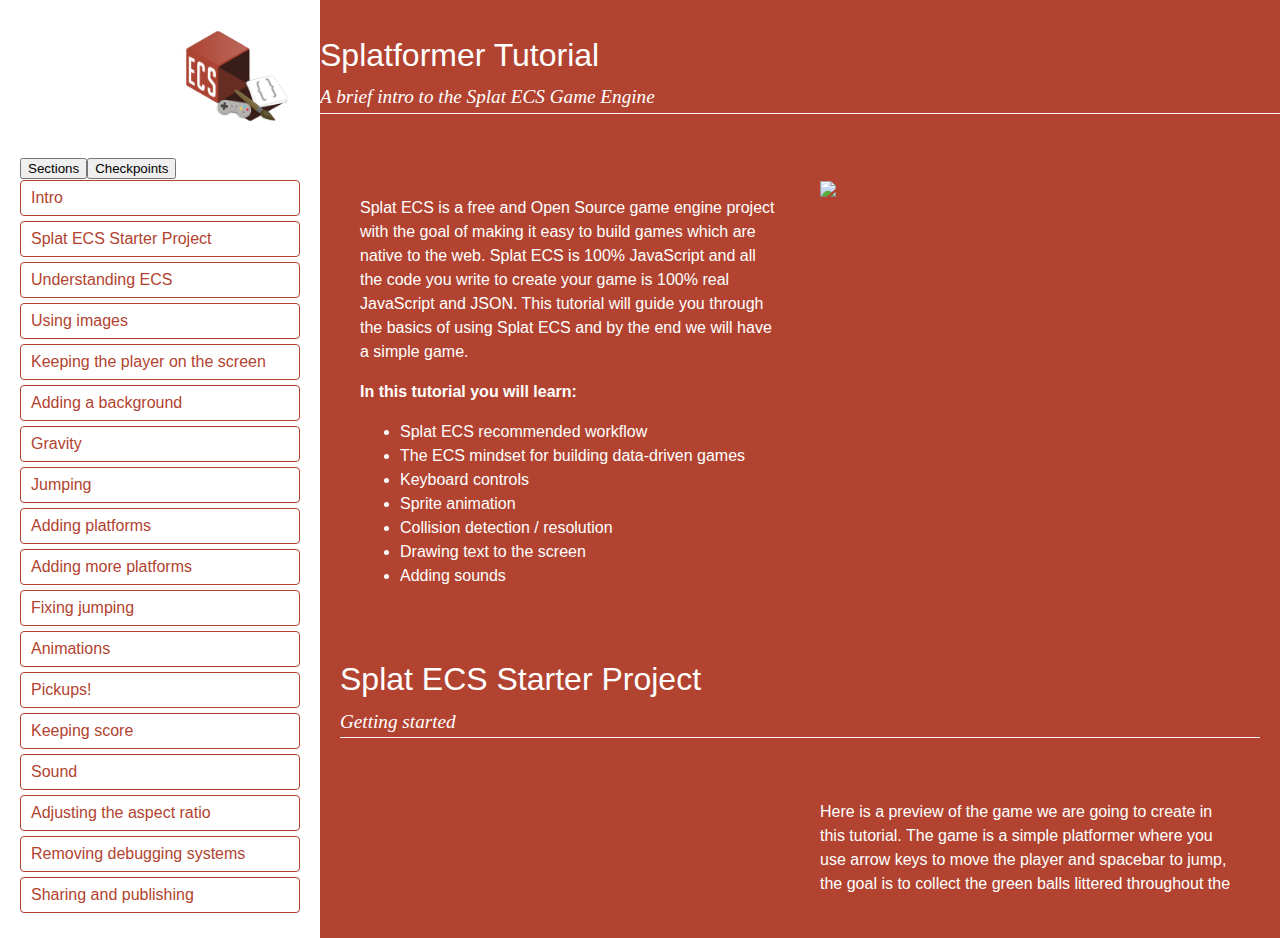
==== tutorial/index.html @ ec95e7bf "update tutorial" ====
<!DOCTYPE html>
 <html>
    <head>
        <meta charset="utf-8">
        <meta http-equiv="X-UA-Compatible" content="IE=edge,chrome=1">
        <title></title>

        <link rel="stylesheet" href="css/main.css">
		<link rel="stylesheet" title="Tomorrow Night Eighties" href="js/highlight/styles/tomorrow-night-eighties.css">

    </head>
    <body>


<div class="flexrow">
	<div class="col1-4">
		<div class="navigation module">
			<img class="expand" src="img/logo.png"/>
			<button class="sectionsBtn tab selected">Sections</button><button class="checkpointsBtn tab">Checkpoints</button>

			<ul class="sections">
				<a href="#intro"><li>Intro</li></a>
				<a href="#gettingStarted"><li>Splat ECS Starter Project</li></a>
				<a href="#understandingECS"><li>Understanding ECS</li></a>
				<a href="#images"><li>Using images</li></a>
				<a href="#keepingOnScreen"><li>Keeping the player on the screen</li></a>
				<a href="#addingBackground"><li>Adding a background</li></a>
				<a href="#gravity"><li>Gravity</li></a>
				<a href="#jumping"><li>Jumping</li></a>
				<a href="#platforms"><li>Adding platforms</li></a>
				<a href="#morePlatforms"><li>Adding more platforms</li></a>
				<a href="#fixJumping"><li>Fixing jumping</li></a>
				<a href="#animations"><li>Animations</li></a>
				<a href="#pickups"><li>Pickups!</li></a>
				<a href="#score"><li>Keeping score</li></a>
				<a href="#sound"><li>Sound</li></a>
				<a href="#aspect"><li>Adjusting the aspect ratio</li></a>
				<a href="#debug"><li>Removing debugging systems</li></a>
				<a href="#publishing"><li>Sharing and publishing</li></a>
			</ul>
			<ul class="checkpoints" style="display:none;">
				<a href="https://github.com/SplatJS/Splatformer-Tutorial/tree/master/step_001/src"><li><i class="fa fa-code"></i> 1. Sticky baby lives!</li></a>
				<a href="https://github.com/SplatJS/Splatformer-Tutorial/tree/master/step_002/src"><li><i class="fa fa-code"></i> 2. Sizing things up
</li></a>
				<a href="https://github.com/SplatJS/Splatformer-Tutorial/tree/master/step_003/src"><li><i class="fa fa-code"></i> 3. Knowing your boundaries</li></a>
				<a href="https://github.com/SplatJS/Splatformer-Tutorial/tree/master/step_004/src"><li><i class="fa fa-code"></i> 4. A change of scenery</li></a>
				<a href="https://github.com/SplatJS/Splatformer-Tutorial/tree/master/step_005/src"><li><i class="fa fa-code"></i> 5. Weighing you down</li></a>
				<a href="https://github.com/SplatJS/Splatformer-Tutorial/tree/master/step_006/src"><li><i class="fa fa-code"></i> 6. A leap of faith</li></a>
				<a href="https://github.com/SplatJS/Splatformer-Tutorial/tree/master/step_007/src"><li><i class="fa fa-code"></i> 7. A firm foundation</li></a>
				<a href="https://github.com/SplatJS/Splatformer-Tutorial/tree/master/step_008/src"><li><i class="fa fa-code"></i> 8. Following the rules</li></a>
				<a href="https://github.com/SplatJS/Splatformer-Tutorial/tree/master/step_009/src"><li><i class="fa fa-code"></i> 9. Feeling jumpy</li></a>
				<a href="https://github.com/SplatJS/Splatformer-Tutorial/tree/master/step_010/src"><li><i class="fa fa-code"></i> 10. Motion to add emotion</li></a>
				<a href="https://github.com/SplatJS/Splatformer-Tutorial/tree/master/step_011/src"><li><i class="fa fa-code"></i> 11. Feeling prefabulous</li></a>
				<a href="https://github.com/SplatJS/Splatformer-Tutorial/tree/master/step_012/src"><li><i class="fa fa-code"></i> 12. Competitive gaming
</li></a>
				<a href="https://github.com/SplatJS/Splatformer-Tutorial/tree/master/step_013/src"><li><i class="fa fa-code"></i> 13. Hearing is believing</li></a>
				<a href="https://github.com/SplatJS/Splatformer-Tutorial/tree/master/step_014/src"><li><i class="fa fa-code"></i> 14. Making things presentable</li></a>
				<a href="https://github.com/SplatJS/Splatformer-Tutorial/tree/master/step_015/src"><li><i class="fa fa-code"></i> 15. The finished product</li></a>
			</ul>
		</div> <!-- module -->
	</div> <!-- end col1-4 -->
<div class="col3-4" style="height: 100vh; overflow-x: scroll; position: relative;">
<header>
		<h2 >Splatformer Tutorial</h2>
	<em class="sub whiteText">A brief intro to the Splat ECS Game Engine</em>

</header>
<div class="content module">

<a name="intro"></a>

<div class="flexrow">
	<div class="col1-2">
		<div class="module">
			<p>Splat ECS is a free and Open Source game engine project with the goal of making it easy to build games which are native to the web. Splat ECS is 100% JavaScript and all the code you write to create your game is 100% real JavaScript and JSON.
			This tutorial will guide you through the basics of using Splat ECS and by the end we will have a simple game.</p>

			<strong>In this tutorial you will learn:</strong>
			<ul>
				<li>Splat ECS recommended workflow</li>
				<li>The ECS mindset for building data-driven games</li>
				<li>Keyboard controls</li>
				<li>Sprite animation</li>
				<li>Collision detection / resolution</li>
				<li>Drawing text to the screen</li>
				<li>Adding sounds</li>
			</ul>

		</div>
	</div>
	<div class="col1-2">
		<div class="module">
			<img src="img/js-html5.png" class="expand"/>
		</div>
	</div>
</div>





<a name="gettingStarted"></a>
<h2>Splat ECS Starter Project</h2>
<em class="sub"> Getting started</em>


<div class="flexrow">
	<div class="col1-2">
		<div class="module">
			<video src="mov/finished-game.mp4" autoplay="true" loop="true" style="max-width: 100%;"></video>
		</div>
	</div>
	<div class="col1-2">
		<div class="module">
		<p>Here is a preview of the game we are going to create in this tutorial. The game is a simple platformer where you use arrow keys to move the player and spacebar to jump, the goal is to collect  the green balls littered  throughout the level to increase your score.</p>
		</div>
	</div>
</div>
<p>To get started on building our game there is a little bit of setup we need to do first, let's begin.
Here is what we need for the setup phase, I will show you how to get each item if you don't already have it.</p>

<ul>
	<li> Browser</li>
	<li> Text editor</li>
	<li> Terminal</li>
	<li> Node.js</li>
	<li> Splat ECS Engine</li>
</ul>

<h4> Browser</h4>

<p> Since Splat ECS is for making games that run in primarily in the browser, you will need  to have a browser open to preview your game while you are working on it. We recomend <a href="http://google.com/chrome" target="_blank"> Google Chrome</a> or <a href="http://firefox.com" target="_blank">Mozilla Firefox</a>.

<h4> Text editor</h4>

<p> To write the JavaScript code and JSON data that makes up your game you will need a text editor, if you don't already have a preference here are some open source recomendations:
	<ul>
		<li><a href="https://atom.io/" target="_blank"> Atom</a></li>
		<li><a href="http://brackets.io/" target="_blank">Brackets</a></li>
	</ul>
</p>

<h4> Terminal (Command Line)</h4>

<p>Splat ECS uses the Node Package Manager or NPM to handle all of it's internal modules and webpack to build and test the game, to use NPM and also the build tool you will need to use the terminal, sometimes referred to as the Command Line Interface or CLI. If you are unfammiliar with the terminal in your operating system please check out these handy resources:
	<ul>
		<li><a href="http://lifehacker.com/5633909/who-needs-a-mouse-learn-to-use-the-command-line-for-almost-anything" target="_blank"> LifeHacker's - A Command Line Primer for Beginners</a></li>
		<li>For Windows users you will need to install <a href="http://www.cygwin.com/" target="_blank">Cygwin</a>, which is a free terminal emulator.</li>
	</ul>
</p>

<h4> Node.js</h4>
<p>It is also required to have Node installed. To check if you have Node installed you can type this command in your terminal <code>node -v</code> and hit enter, this should return a version number such as <strong>v5.3.0</strong> or let you know that you don't have Node installed.
	<br/>
	To install node please refer to the instructions for your Operating system here: <a href="https://nodejs.org" target="_blank">nodejs.org</a>.</p>
<h4> Splat ECS Engine</h4>
<p> The engine itself will come with the starter project in the next step below</p>

<div class="flexrow">
<div class="col1-2">
<div class="module">

<h3>Download the Splat ECS starter project</h3>


<a class="btn" href="https://github.com/SplatJS/splat-ecs-starter-project/archive/master.zip"><i class="fa fa-file-archive-o"></i>Splat ECS Starter Project</a>

<p> The zip file should be called <strong>splat-ecs-starter-project-master.zip</strong>. Unzip this file and you will be left with a folder named <strong>splat-ecs-starter-project-master</strong>, this is where we will start the tutorial project.</p>

<p>In your terminal navigate into the <strong>splat-ecs-starter-project-master</strong> folder.
<pre><code class="bash">
cd /Path/To/splat-ecs-starter-project-master
</code></pre>
Next we will run npm install to install Splat ECS and all of it's modules:
<pre><code class="bash">
npm install
</code></pre>
</p>

<p>This will install all of the game and engine dependencies from NPM - it can take a couple minutes.</p>

</div>
</div>
<div class="col1-2">
<div class="module">
<img src="img/install.jpg" class="expand"/>
</div>
</div>
</div>


<h3>The development process</h3>

<h4>Trying out the test project</h4>

<p>To run a Splat ECS game all you need to do is type the command:</p>

 <pre><code>npm start</code></pre>

<p>while in the root of the project folder.
This will run webpack, which builds your game and also runs eslint which checks your JavaScript code for errors.</p>

<div class="alert alert-info">
<i class="fa fa-file-code-o"></i>
<strong>A note on code formatting and error checking</strong>

<p>Splat ECS uses <a href="http://eslint.org/" target="_blank">eslint</a> to test your game code before each time you build it, this will prevent errors or straying from the recommended JavaScript formatting rules. When you build your game you may see errors or warnings, errors prevent the game from building and must be addressed before you can continue.</p>
</div>

<p>You should try running your game to make sure it is working before you continue.
Open a browser and go to http://127.0.0.1:4000 or localhost:4000.</p>

<img src="img/npmstart.jpg" class="expand"/>

<p>The Splat ECS sample game is just a red-outlined square you can control with WASD, or arrow keys.
Test that this is working and note that if the keys are not working you may need to click inside the browser window to give the game your 'focus'.</p>

<p>Now that we have a sample game running we can get started.</p>



<a name="understandingECS"></a>
<h2>Understanding ECS</h2>
<em class="sub">The foundational concepts behind Splat ECS</em>

<p>Splat ECS uses an Entity Component system or ECS for short, as the name implies this is a very important part of Splat ECS. ECS is at the core and you will need to understand the ECS mindset while working on your game, but don't worry you will ease into it and it will begin to become clear to you why ECS was chosen, as it is a very powerful and organized design pattern.</p>

<p>Learn more about Entity Component systems on <a href="https://en.wikipedia.org/wiki/Entity_component_system" target="_blank"> Wikipedia</a>.<p>

<div class="alert alert-success">
<i class="fa fa-child"></i>
<strong>Entities</strong>

<p>Represent objects in your game and serve as containers for components.</p>
</div>

<div class="alert alert-warning">
<i class="fa fa-list"></i>
<strong>Components</strong>

<p>Hold related properties of an entity such as position, speed, animation, etc.</p>
</div>

<div class="alert alert-danger">
<i class="fa fa-cogs"></i>
<strong>Systems</strong>

<p>Code that processes entities which have specific components in order to enact the behaviours those components represent.</p>
</div>


<h5>Splat ECS basics</h5>

<ul>
	<li>All objects in the game that you can interact with should be entities</li>
	<li>The only way to modify an entity is to edit or delete it's components or add new components</li>
	<li>Systems run in the game loop (once per frame)</li>
	<li>Systems are where your JavaScript code will live, and there are two types Renderer and Simulation</li>
</ul>

<h4>Working on your game</h4>

<p>Let's get into some code.</p>

<p>Everything you will ever edit in your game is inside the <strong>src/</strong> folder.</p>

<p>Let's examine the existing game code for the sample project.</p>

<p>If you remember there was a red outlined square and keyboard controls, how does that work?</p>

<h4>Entities and their Components</h4>

<p>Open <strong>src/data</strong> and you will notice several .json files, these are the core of your game because this is where we will store all of the game's data.</p>


<div class="alert alert-info">
<i class="fa fa-th"></i>
<strong>Data-driven game development</strong>

<p>Much of how the game is set up (Players, enemies, items, backgrounds, animations) is stored as data in JSON format.</p>
</div>


<p>If you open up <strong>src/data/entities.json</strong> you will see an array of entities inside the '[ ]'</p>

<pre><code class="json">
{
 "main": [
  {
   "id": 0,
   "name": "camera",
   "camera": true,
   "position": {
    "x": 0,
    "y": 0
   },
   "matchCanvasSize": true
  },
  {
   "id": 1,
   "name": "player",
   "strokeStyle": "red",
   "position": {
    "x": 100,
    "y": 100
   },
   "size": {
    "width": 100,
    "height": 100
   },
   "velocity": {
    "x": 0,
    "y": 0
   },
   "playerController2d": {
    "up": "up",
    "down": "down",
    "left": "left",
    "right": "right"
   },
   "movement2d": {
    "upMax": -0.5,
    "downMax": 0.5,
    "leftMax": -0.5,
    "rightMax": 0.5,
    "upAccel": -0.02,
    "downAccel": 0.02,
    "leftAccel": -0.02,
    "rightAccel": 0.02
   },
   "friction": {
    "x": 0.97,
    "y": 0.97
   }
  }
 ]
}
</code></pre>

<p>Notice the <code>id</code> of 1, <code>name</code>, <code>strokeStyle</code>, <code>position</code>, <code>size</code>, <code>velocity</code>, <code>playerController2d</code>, <code>movement2d</code>, and <code>friction</code>. This is the player entity, it is just a bucket that holds components and has an id.</p>

<p>This is our red-outlined box from before, it is a rectangle that is 100x100 and it's top left corner is drawn at x 100 and y 100 on the screen.
Everything in our game world is based on coordinates like a graph, the top left point is x:0, y:0 af you move right the x number increases, and as you move down the y number increases.
The position, and size objects are what we call components in the ECS world, they can be added, edited, or deleted to make an entity have different properties and/or behaviours.</p>

<!-- coordinates graph picture -->


<p>The player entity is controllable with WASD or arrow keys, this works using the <code>playerController2d</code> component built into Splat ECS</p>
<!-- elaborate ont he keyboard controls -->


<p>Splat ECS handles rendering of all entities for us, and by default there is a system called <code>draw-rectangles</code> that will outline each entity in red to let us know where they are. While this system is excellent for debugging, we will want to disable it once we get futher along.</p>

<h4>Systems</h4>

<p>So we have seen entities and components so far, what about systems?
Let's open up the <strong>systems</strong> folder and see what is inside.
In the <strong>systems</strong> folder you will see two other folders named <strong>renderer</strong>, and <strong>simulation</strong></p>

<p>These are the only two types of systems you will need in Splat ECS.
<strong>renderer systems</strong> draw to the screen, and <strong>simulation systems</strong> do everything else.</p>

<p>Splat ECS uses the Common JS module format for all system modules you will be creating.
Let's open the file <strong>src/systems/simulation/sample-simulation-system.js</strong>
Inside this system we will see how we format our code in Splat ECS.
Here you will see module.exports on line 3, this is the code to export the module for use by the game project and is vital that you wrap your code in this.</p>

<p>You will notice the arguments ecs and game, every chunk of system code in Splat ECS is run through the ECS so it must be included, <strong>game</strong> is everything in the data folder which becomes a large JavaScript object when the game is built.</p>

<p>This process might seem overwhelming but it will become easier with time.</p>

<p>So to get started let's add a sprite for our player!</p>

<a name="images"></a>
<h2>Using images in Splat ECS</h2>
<em class="sub">Sticky Baby lives!</em>

<p>To start using images in splat it is as easy as adding them to the <strong>/src/images/</strong> folder and then naming them in <strong>/src/data/images.json</strong></p>

<p>First download the assets pack for this game here:</p>

<a class="btn" href="https://github.com/SplatJS/Splatformer-Tutorial/raw/master/splatformer_assets_pack.zip"><i class="fa fa-file-archive-o"></i>Splatformer Assets Pack</a>

<p> When you unzip the file and you will find two folders, images, and sounds.</p>

<p>Copy all of the images into your game <strong>/src/images/</strong> then open up <strong>/src/data/images.json</strong>. Here you will find an empty JSON object <code>{ }</code>, we need to add images so the game can know where they are, and so we can give them names. It might be easiest to add all of the images now, the JSON file should then look like this:</p>

<pre><code class="json">
{
    <em>"player-idle":"images/player-idle.png",
    "player-run-left":"images/player-run-left.png",
    "player-run-right":"images/player-run-right.png",
    "ground":"images/ground.png",
    "platform":"images/platform.png",
    "sky":"images/sky.png",
    "goo":"images/goo.png"</em>
}
</code></pre>

<p>First we should give the player an image, to do this we need to go into <strong>/src/data/entities.json</strong>.
Inside <strong>/src/data/entities.json</strong> you will see an array called <code>"main: []"</code> this refers to the main scene, in this tutorial we will only be working in one scene so all of our entities must be in "main", in future tutorials or in your own projects you can create as many scenes as you want and each can have it's own set of entities.</p>

<p>Let's find player in the list on entities and add an <strong>image</strong> to it!
To add a static image to an entity in Splat ECS you use the <strong>image</strong> component like this:</p>

<pre><code class="json">
{
	...
	"id": 1,
	"player": true,
	"strokeStyle": "red",
	<em>"image":{
	  "name": "player-idle"
  	},</em>
	...
 }
</code></pre>

<p>Now if you check your browser you should see the red-outlined box now has sticky baby inside it! But something looks wrong... Sticky baby's image is being stretched to the size of the player entity (100x100).</p>

<img src="../step_001/screenshot_001.png" class="expand" alt="Step 1 screenshot" title="" />

<a name="cp1"></a>
<div class="flexrow checkpoint">
	<div class="col1-2">
		<div class="module">
			<h3><i class="fa fa-check-circle-o"></i>Checkpoint 1</h3>
			<em class="sub">Sticky baby lives!</em>
		</div>
	</div>
	<div class="col1-2">
		<div class="module">
			<a href="https://github.com/SplatJS/Splatformer-Tutorial/tree/master/step_001/src" target="_blank" class="btn"><i class="fa fa-code"></i> view code for checkpoint 1</a>
		</div>
	</div>
</div>





<p>By default images added to an entity will take on the position and size of the entity, to fix this we can change the size of the entity to match the image size, or add properties to the image component to make it a specific size. For this case we want to change the size of the player entity anyway so let's go ahead and do that like this:</p>

<pre><code class="json">
{
  "id": 1,
  "player": true,
  ...
  <em>"size": {
      "width": 32,
      "height": 48
  },</em>
  ...
 }
</code></pre>

<p>Now the player should be the correct size, and not stretched.</p>

<p><img src="../step_002/screenshot_002.png" class="expand" alt="Step 2 screenshot" title="" /></p>

<a name="cp2"></a>
<div class="flexrow checkpoint">
	<div class="col1-2">
		<div class="module">
			<h3><i class="fa fa-check-circle-o"></i>Checkpoint 2</h3>
			<em class="sub">Sizing things up</em>
		</div>
	</div>
	<div class="col1-2">
		<div class="module">
			<a href="https://github.com/SplatJS/Splatformer-Tutorial/tree/master/step_002/src" target="_blank" class="btn"><i class="fa fa-code"></i> view code for checkpoint 2</a>
		</div>
	</div>
</div>







<a name="keepingOnScreen"></a>
<h2>Keeping the player on the screen</h2>
<em class="sub">Knowing your boundaries</em>

<p>The next thing we will work on is keeping the player within the bounds of the screen. For our simple game we will always want the player to stay inside of a playable area of 800x600. To do this we need to make use of our first additional system. The system we need to add is called <code>constrain-to-playable-area</code> and it is part of Splat ECS engine so you can use it in any project.</p>

<h3>Adding a new system</h3>

<p>To add a new system we have to edit <strong>/src/data/systems.json</strong>, the trickiest thing about systems is ordering them, but we will get into that more later.</p>

<p>Systems come in two types: <strong>Renderer</strong> and <strong>Simulation</strong>.
Since <code>constrain-to-playable-area</code>has to do with keeping an entity inside a rectangular area (using it's position and size) it is a <strong>Simulation</strong> system. Inside <strong>/src/data/systems.json</strong> you will see a JSON object with two named arrays inside:</p>

<pre><code class="json">
{
    "simulation": [...],
    "renderer": [...]
}
</code></pre>

<p>Systems are regular JavaScript files and the references to them in <strong>/src/data/systems.json</strong> are normal file paths. The JSON for adding a system is as follows:</p>

<pre><code class="json">
<em>{
    "name": "splat-ecs/lib/systems/constrain-to-playable-area",
    "scenes": [
        "main"
    ]
}</em>
</code></pre>

<code>"name"</code> is the path to the system JavaScript file, if it is a built in splat system it will begin with <strong>splat-ecs/lib/systems/</strong>, if it your own system it will be either <strong>./systems/simulation/your-system-here</strong> or <strong>./systems/renderer/your-system-here</strong>. <!--To see a list of all available built-in Splat ECS systems and what they do click here: (Splat ECS Default Systems)[]--></p>

<p>So let's add the <code>constrain-to-playable-area</code> system reference after <code>box-collider</code>, here is what that will look like:</p>

<pre><code class="json">
...
    {
        "name": "splat-ecs/lib/systems/box-collider",
        "scenes": [
            "main"
        ]
    },
    <em>{
        "name": "splat-ecs/lib/systems/constrain-to-playable-area",
        "scenes": [
            "main"
        ]
    },</em>
    {
        "name": "./systems/simulation/sample-simulation-system",
        "scenes": [
            "main"
        ]
    }
...
</code></pre>

<p>There is one more thing we need to do to make <code>constrain-to-playable-area</code> work, that is tell it which entity to constrain, and what the size of the playable area is. To do this we need to revisit <strong>src/data/entities.json</strong> and add this to component and properties to the player:</p>

<pre><code class="json">
<em>"playableArea": {
    "x": 0,
    "y": 0,
    "width": 800,
    "height": 600
}</em>
</code></pre>

<strong>playableArea</strong> is an invisible rectangle that can have an x, y, width and height just like an entity.</p>

<p>Check the game in the browser, now you should stop at an invisible wall when you hit the edges of the 800x600 rectangle.</p>

<p><img src="../step_003/screenshot_003.png" class="expand" alt="Step 3 screenshot" title="" /></p>

<a name="cp3"></a>
<div class="flexrow checkpoint">
	<div class="col1-2">
		<div class="module">
			<h3><i class="fa fa-check-circle-o"></i>Checkpoint 3</h3>
			<em class="sub">Knowing your boundaries</em>
		</div>
	</div>
	<div class="col1-2">
		<div class="module">
			<a href="https://github.com/SplatJS/Splatformer-Tutorial/tree/master/step_003/src" target="_blank" class="btn"><i class="fa fa-code"></i> view code for checkpoint 3</a>
		</div>
	</div>
</div>






<a name="addingBackground"></a>
<h2>Adding a background</h2>
<em class="sub">A change of scenery</em>

<p>It is a bit hard to see where the playable area ends, so let's go ahead and add a simple background image to our game. This is really easy because Splat ECS handles all the drawing of entities with images for us. Let's add a new entity called "background" to <strong>src/data/entities.json</strong> and give it a unique id.</p>

<pre><code class="json">
...
<em>{
    "id": 2,
    "name": "background",
    "position": {
        "x": 0,
        "y": 0
    },
    "size": {
        "width": 800,
        "height": 600
    },
    "image": {
        "name": "sky"
    }
}</em>
...
</code></pre>

<p>The <code>name</code> component is really just for us as developers to know what the entity we are looking at, the engine uses id. "position" is the x &amp; y coordinates of where to start drawing that entity, in this case 0,0 is the top left of the game canvas. "size" is the size of the background, and "image" contains a property for the name we gave the background image in <strong>src/data/images.json</strong>.</p>

<p>Now we should see a stripey purple background for our game, just the way sticky baby likes it! Since the position and size are identical to the <code>playableArea</code> we set for the player entity, the player cannot move off the background image.</p>

<p><img src="../step_004/screenshot_004.png" class="expand" alt="Step 4 screenshot" title="" /></p>

<a name="cp4"></a>
<div class="flexrow checkpoint">
	<div class="col1-2">
		<div class="module">
			<h3><i class="fa fa-check-circle-o"></i>Checkpoint 4</h3>
			<em class="sub">A change of scenery</em>
		</div>
	</div>
	<div class="col1-2">
		<div class="module">
			<a href="https://github.com/SplatJS/Splatformer-Tutorial/tree/master/step_004/src" target="_blank" class="btn"><i class="fa fa-code"></i> view code for checkpoint 4</a>
		</div>
	</div>
</div>






<a name="gravity"></a>
<h2>Gravity</h2>
<em class="sub">Weighing you down</em>

<p>Another staple of platformer games is gravity, in Splat ECS gravity is simply a force applied down on entities, this will be the first time we get to create our own system.</p>

<p>Before we add our system we need to set a gravity component on the player, we do this by adding:</p>

<pre><code class="json">
"gravity": 0.02,
</code></pre>
You can add this anywhere in the player entity, but I added it after <code>"velocity:{}"</code> since it will effect the velocity.</p>

<p>Your player entity should now look like this:</p>

<pre><code class="json">
{
    "id": 1,
    "player": true,
    "strokeStyle": "red",
    "image":{
        "name": "player-idle"
    },
    "position": {
        "x": 100,
        "y": 100
    },
    "size": {
        "width": 32,
        "height": 48
    },
    "velocity": {
        "x": 0,
        "y": 0
    },
<em>"gravity": 0.02,</em>
    "playerController2d": {
        "up": "up",
        "down": "down",
        "left": "left",
        "right": "right"
    },
    "movement2d": {
        "upMax": -0.5,
        "downMax": 0.5,
        "leftMax": -0.5,
        "rightMax": 0.5,
        "upAccel": -0.02,
        "downAccel": 0.02,
        "leftAccel": -0.02,
        "rightAccel": 0.02
    },
    "friction": {
        "x": 0.97,
        "y": 0.97
    },
    "playableArea": {
        "x": 0,
        "y": 0,
        "width": 800,
        "height": 600
    }
}
</code></pre>

<p>Inside of <strong>src/systems/simulation</strong> there will be a file named <strong>sample-simulation-system.js</strong> open that file up in your editor, we are going to modify this to create a system that handles gravity.</p>

<p>Inside the <strong>src/systems/simulation/sample-simulation-system.js</strong> file you will notice the word "player" on line 5, this is letting the ECS know which entities to apply this system to, in this particular case it will apply your code to any entities with a component named "player".</p>

<p>The first step will be to change this, we want to apply this system to anything with a "gravity" component.</p>

<p>Inside the ecs.addEach function you will need to get the velocity of the entity, and it's gravity. The reason I am setting the value for gravity on the player entity is so we can tweak the gravity per entity later.</p>

<p>Let's add two variables inside our system, one to store the player's velocity, and one to store the player's gravity.
To get values out of the entity's components in Splat ECS we use the <code>get</code> method. Since everything in the entity pool has a unique ID, the ID is what we use to tell Splat ECS which entity we are looking for. Since the system is applying the code to each entity with a "gravity" component it acts a lot like a loop, the "entity" attribute on line 4 is the id of the current entity it is running on.</p>

<p>So let's go ahead and add those two variables with <code>get</code>:</p>

<pre><code class="javascript"><em>
	var velocity = game.entities.get(entity, "velocity");
	var gravity = game.entities.get(entity, "gravity");
</em></code></pre>

<p>Once we have those two variables we need to run some code that will apply gravity to the player entity's y velocity (since gravity is a downward force.)</p>

<p>The code we will use is:</p>

<pre><code class="hljs javascript">
<em>velocity.y += gravity;</em>
</code></pre>

<p> We are using += to add gravity because higher numbers on the y axis are lower on the screen.</p>

<p>So here is what the entire file should look like:</p>

<pre><code class="hljs javascript">
<em>"use strict";

module.exports = function(ecs, game) { // eslint-disable-line no-unused-vars
    ecs.addEach(function(entity, elapsed) { // eslint-disable-line no-unused-vars
        var velocity = game.entities.get(entity, "velocity");
        var gravity = game.entities.get(entity, "gravity");
        velocity.y += gravity;
    }, "gravity");
};</em>
</code></pre>

<p>Now save the file and let's rename it to <strong>gravity.js</strong>. Since we changed the name of the system, you guessed it - we need to change the reference in <strong>src/data/systems.json</strong></p>

Before:
<pre><code class="json">
{
	<em class="remove">"name": "./systems/simulation/sample-simulation-system",</em>
	"scenes": [
	    "main"
	]
}
</code></pre>
 After:
<pre><code class="json">
{
	<em>"name": "./systems/simulation/gravity",</em>
	"scenes": [
	    "main"
	]
}
</code></pre>

<p>Now check the game in your browser, if everything was done correctly the player should fall out of the sky and land on the bottom of the screen, you can still of course move left and right.</p>

<p><img src="../step_005/screenshot_005.png" class="expand" alt="Step 5 screenshot" title="" /></p>

<a name="cp5"></a>
<div class="flexrow checkpoint">
	<div class="col1-2">
		<div class="module">
			<h3><i class="fa fa-check-circle-o"></i>Checkpoint 5</h3>
			<em class="sub">Weighing you down</em>
		</div>
	</div>
	<div class="col1-2">
		<div class="module">
			<a href="https://github.com/SplatJS/Splatformer-Tutorial/tree/master/step_005/src" target="_blank" class="btn"><i class="fa fa-code"></i> view code for checkpoint 5</a>
		</div>
	</div>
</div>







<a name="jumping"></a>
<h2>Jumping</h2>
<em class="sub">A leap of faith</em>

<p>To add jumping we will first need to add a jump button in the game's list for usable inputs. Splat ECS uses virtual buttons so you can name a button "action" or "jump" or whatever you like and assign as many keyboard keys to it as you like.</p>

<h3>Adding a new input</h3>

<p>To add a new input you will need to edit <strong>src/data/inputs.json</strong>
inside the file you will see inputs for the up, down, right, and left buttons. We can add a jump button at the bottom by adding this before the closing bracket:</p>

<pre><code class="json">
<em>"jump": {
    "type": "button",
    "inputs": [{
        "device": "keyboard",
        "key": "space"
    }]
}</em>
</code></pre>

<p>By changing "key" you can map jump to any keyboard key.</p>

<p>Now that we have added a new input we can create a new system for jumping. create a new file in the <strong>src/systems/simulation</strong> folder and name it <strong>jump.js</strong></p>

<p>Here is the code for a very basic jumping system:</p>

<pre><code class="javascript">
<em>"use strict";

module.exports = function(ecs, game) { // eslint-disable-line no-unused-vars
    ecs.addEach(function jump(entity, elapsed) { // eslint-disable-line no-unused-vars
        var velocity = game.entities.get(entity, "velocity");

    if (game.input.buttonPressed("jump")) {
        velocity.y  = -1.2;
    }

}, "player");

};</em>
</code></pre>

<p>Similar to how the gravity system we created earlier looked for entities with the "gravity" component, you can see the ecs.addEach function is looking for entities with the "player" component.</p>

<p>Inside the function we are making a variable for the player's velocity on line 5, and then on line 7 we are checking if the "jump" button is pressed.</p>

<p>There are 3 different game.input methods we can use,</p>

<ul>
<li>game.input.button("name-here") true if button is currently down (each frame).</li>
<li>game.input.buttonPressed("name-here") true for one frame at the beginning of the button press.</li>
<li>game.input.buttonReleased("name-here") true for one frame when the button is released.</li>
</ul>

<p>The reason I chose <code>buttonPressed</code> is because it will only jump once when the button is first pressed instead of continually jumping.</p>

<p>Inside the if block where we are checking the button is this bit of code:</p>

<pre><code class="javascript">
velocity.y  = -1.2;
</code></pre>

<p>The reason we are setting the velocity y (up/down axis) to -1.2 is so the player will go up, gravity will take care of bringing the play back down to earth and the whole process happens again the next time the jump button is pressed.</p>

<p>Next we need to register this system in <strong>src/data/systems.json</strong> inside the <code>"simulation": []</code> array because it is a simulation system. We can add it using the following:</p>

<pre><code class="json">
<em>{
   "name": "./systems/simulation/jump",
   "scenes": [
       "main"
   ]
}</em>
</code></pre>

<p>I recommend adding it before <code>control-player</code>.</p>

<p>We also need to adjust the vertical friction (to disable it actually). To do this we need to set the player entity's friction y to 1:</p>

<pre><code class="json">
"friction": {
    "x": 0.97,
<em>"y": 1</em>
}
</code></pre>

<p>Now when you view your game in the browser your player will be able to jump when space is pressed. You will probably notice that if you continue to jump you can jump in mid-air, we will fix this later. Now for the element that makes this game a platformer more than anything... platforms!</p>

<p><img src="../step_006/screenshot_006.png" class="expand" alt="Step 6 screenshot" title="" /></p>

<a name="cp6"></a>
<div class="flexrow checkpoint">
	<div class="col1-2">
		<div class="module">
			<h3><i class="fa fa-check-circle-o"></i>Checkpoint 6</h3>
			<em class="sub">A leap of faith</em>
		</div>
	</div>
	<div class="col1-2">
		<div class="module">
			<a href="https://github.com/SplatJS/Splatformer-Tutorial/tree/master/step_006/src" target="_blank" class="btn"><i class="fa fa-code"></i> view code for checkpoint 6</a>
		</div>
	</div>
</div>







<a name="platforms"></a>
<h2>Adding platforms</h2>
<em class="sub">A firm foundation</em>

<p>Let's start by adding ground, we can do this simply by creating a new entity.</p>

<p>Let's add this entity to <strong>src/data/entities.json</strong>:</p>

<pre><code class="json">
<em>{
    "id": 4,
    "platform": true,
    "position": {
        "x": 0,
        "y": 536
    },
    "size": {
        "width": 800,
        "height": 64
    },
    "collisions": [],
    "image":{
        "name":"ground"
    }
}</em>
</code></pre>

<p>When you check your game in the browser, you will notice that the player falls right through the ground, that's because we do not have any code in place to handle collisions - or more importantly the resolution of collisions.</p>

<h3>Collision resolution</h3>

<ul>
<li>This is code you specify to do something only when two entities are colliding. The collision resolution we want for our game is for the player to be pushed back one pixel if the player enters any of the game's platforms. Pushing the player away by one pixel will keep the player "standing" on top of the platform entity.</li>
</ul>

<p>To resolve collisions we need two new systems, <code>track-last-position</code> and <code>resolve-collisions</code>, both of which we will need to add manually to our project.</p>

<p><code>track-last-position</code> runs each frame on every entity with a position and records it in a component called "lastPosition". This is important for knowing what position to restore the entity to after it intersects another.</p>

<p>To add the <code>track-last-position</code> system we need to create a new file in <strong>src/systems/simulation/</strong> named <strong>track-last-position.js</strong>, the contents of this file should be:</p>

<pre><code class="javascript">
<em>"use strict";

module.exports = function(ecs, data) { // eslint-disable-line no-unused-vars
    ecs.addEach(function trackLastPosition(entity, elapsed) { // eslint-disable-line no-unused-vars
        var position = data.entities.get(entity, "position");
        data.entities.set(entity, "lastPosition", { x: position.x, y: position.y });
    }, "position");
};</em>
</code></pre>

<p>We will also need to register this system in <strong>src/data/systems.json</strong>, I recommend adding it right before <code>match-canvas-size</code>  in the <code>"simulation":[]</code> array.</p>

<pre><code class="json">
<em>{
    "name": "./systems/simulation/track-last-position",
    "scenes": [
        "main"
    ]
}</em>
</code></pre>

<p>Every time you add a new system you should check to make sure everything is working, so go ahead and look at the game in your browser and make sure everything is working. Nothing should have changed yet, but just be sure there are no new typos or bugs.</p>

<p>Next we need to do the same for <code>resolve-collisions</code>, create a new file in <strong>src/systems/simulation/</strong> named <strong>resolve-collisions.js</strong>, the contents of this file should be:</p>

<pre><code class="javascript">
<em>"use strict";

function wasLeft(entityLastPosition, entitySize, otherPosition) {
    return entityLastPosition.x + entitySize.width <= otherPosition.x;
}
function wasRight(entityLastPosition, otherPosition, otherSize) {
    return entityLastPosition.x >= otherPosition.x + otherSize.width;
}
function wasAbove(entityLastPosition, entitySize, otherPosition) {
    return entityLastPosition.y + entitySize.height <= otherPosition.y;
}
function wasBelow(entityLastPosition, otherPosition, otherSize) {
    return entityLastPosition.y >= otherPosition.y + otherSize.height;
}

module.exports = function(ecs, data) { // eslint-disable-line no-unused-vars
    data.entities.registerSearch("resolveCollisions", ["collisions","velocity","lastPosition","position"]);
    ecs.addEach(function resolveCollisions(entity, elapsed) { // eslint-disable-line no-unused-vars
        var entityCollisions = data.entities.get(entity, "collisions");
        var entityPosition = data.entities.get(entity, "position");
        var entitySize = data.entities.get(entity, "size");
        var entityVelocity = data.entities.get(entity, "velocity");
        var entityLastPosition = data.entities.get(entity, "lastPosition");</p>

		for (var i = 0; i < entityCollisions.length; i++) {
        var other = entityCollisions[i];
        var otherPosition = data.entities.get(other, "position");
        var otherSize = data.entities.get(other, "size");

        if (wasLeft(entityLastPosition, entitySize, otherPosition)) {
            entityPosition.x = otherPosition.x - entitySize.width;
            entityVelocity.x = 0;
        }
        if (wasRight(entityLastPosition, otherPosition, otherSize)) {
            entityPosition.x = otherPosition.x + otherSize.width;
            entityVelocity.x = 0;
        }
        if (wasAbove(entityLastPosition, entitySize, otherPosition)) {
            entityPosition.y = otherPosition.y - entitySize.height;
            entityVelocity.y = 0;
        }
        if (wasBelow(entityLastPosition, otherPosition, otherSize)) {
            entityPosition.y = otherPosition.y + otherSize.height;
            entityVelocity.y = 0;
        }
    }
}, "resolveCollisions");

};</em>
</code></pre>

<p>This is a long one, TL;DR version of this is, if your player collides with another entity that has a "collisions" component the player will be pushed back one pixel in the appropriate direction.</p>

<p>Be sure to add this system to <strong>src/data/systems.json</strong>, I recommend adding it right after <code>constrain-to-playable-area</code>  in the <code>"simulation":[]</code> array.</p>

<pre><code class="json">
<em>{
    "name": "./systems/simulation/resolve-collisions",
    "scenes": [
        "main"
    ]
}</em>
</code></pre>

<p>The last step is to add a collisions component to the player, we do this by adding the following to <strong>src/data/entities.json</strong> inside of the player entity:</p>

<pre><code class="json">
<em>"collisions":[]</em>
</code></pre>

<p>Okay now we can go back to the browser and if everything was done correctly your player should fall and land on top of the ground entity, you can jump around and you should always land on the ground.</p>

<p><img src="../step_007/screenshot_007.png" class="expand" alt="Step 7 screenshot" title="" /></p>

<a name="cp7"></a>
<div class="flexrow checkpoint">
	<div class="col1-2">
		<div class="module">
			<h3><i class="fa fa-check-circle-o"></i>Checkpoint 7</h3>
			<em class="sub">A firm foundation</em>
		</div>
	</div>
	<div class="col1-2">
		<div class="module">
			<a href="https://github.com/SplatJS/Splatformer-Tutorial/tree/master/step_007/src" target="_blank" class="btn"><i class="fa fa-code"></i> view code for checkpoint 7</a>
		</div>
	</div>
</div>







<a name="morePlatforms"></a>
<h2>Adding more platforms</h2>
<em class="sub">Feeling jumpy</em>

<p>This part will be pretty easy now that we have systems in place to handle resolving our collisions, we can add platforms wherever we want and they will just work.</p>

<p>To start let's add another platform in <strong>src/data/entities.json</strong> like so:</p>

<pre><code class="json">
<em>{
    "id": 5,
    "platform": true,
    "position": {
        "x": 0,
        "y": 250
    },
    "size": {
        "width": 396,
        "height": 32
    },
    "collisions": [],
    "image":{
        "name":"platform"
    }
}</em>
</code></pre>

<p>Be sure the ids of any platforms you add are unique, and add another:</p>

<pre><code class="json">
<em>{
    "id":6,
    "platform": true,
    "position": {
        "x": 400,
        "y": 400
    },
    "size": {
        "width": 396,
        "height": 32
    },
    "collisions": [],
    "image":{
        "name":"platform"
    }
}</em>
</code></pre>

<p>You should recognize what each of the components in these platform entities is doing by now, but here is a quick recap:</p>

<ul>
<li>id - A unique number for each entity, the engine reads this to keep track of each entity</li>
<li>platform - This is so we can later write systems that target only "platforms" which is just a name we made up for these. This just acts as a tag, and you can make up any tags like this with any name you desire.</li>
<li>position - This is the position of the top left of the entity to let Splat ECS know where to draw it.</li>
<li>size - The width and height of the entity, this is it's collision are as well, the size of the object the player will bump into.</li>
<li>collisions - Anything that you need to track collisions on will need this component, it has an array of the ids of all other entities it is currently intersecting.</li>
<li>image : name - The image to draw on the entity.</li>
</ul>

<p>So now if you play the game in your browser you will be able to jump onto the other platforms!
You might notice that the jumping in the game acts a bit weird, you can continue to jump over and over and there is no way to stop sticky baby from jumping in mid-air!</p>

<p><img src="../step_008/screenshot_008.png" class="expand" alt="Step 8 screenshot" title="" /></p>

<a name="cp8"></a>
<div class="flexrow checkpoint">
	<div class="col1-2">
		<div class="module">
			<h3><i class="fa fa-check-circle-o"></i>Checkpoint 8</h3>
			<em class="sub">Feeling jumpy</em>
		</div>
	</div>
	<div class="col1-2">
		<div class="module">
			<a href="https://github.com/SplatJS/Splatformer-Tutorial/tree/master/step_008/src" target="_blank" class="btn"><i class="fa fa-code"></i> view code for checkpoint 8</a>
		</div>
	</div>
</div>







<a name="fixJumping"></a>
<h2>Fixing jumping</h2>
<em class="sub">Following the rules</em>

<p>To fix this we need to edit the <strong>src/systems/simulation/jump.js</strong> system a bit, and now that we have platforms it makes since to only let the player jump if the player is standing on top of a platform. Here is the code we use to add that feature and how the system should look after it is added:</p>

<pre><code class="javascript">
"use strict";

module.exports = function(ecs, game) { // eslint-disable-line no-unused-vars
    ecs.addEach(function jump(entity, elapsed) { // eslint-disable-line no-unused-vars
        var velocity = game.entities.get(entity, "velocity");

		if (game.input.buttonPressed("jump")) {
        <em>var entityCollisions = game.entities.get(entity, "collisions");

	        for (var i = 0; i < entityCollisions.length; i++) {
	            var other = entityCollisions[i];
	            if (game.entities.get(other, "platform")) {
	                var otherPosition = game.entities.get(other, "position");
	                var position = game.entities.get(entity, "position");
	                var size = game.entities.get(entity, "size");
	                if ((position.y + size.height) <= otherPosition.y) {</em>
	                    velocity.y  = -1.2;
	                <em>}
	            }
	        }</em>
    	}

}, "player");

};
</code></pre>

<p>This is a bit complicated - so let's break it down step-by-step.</p>

<ol>
<li>We are adding a variable called <code>entityCollisions</code> so we can loop over all of the other entities the player is currently touching.</li>
<li>Each time this loop runs it is create a new variable called <code>other</code> which contains the current entity that the player is touching.</li>
<li>The next bit of code (inside the 'if' statement) only runs if the <code>other</code> entity has a <code>"platform"</code> component.</li>
<li>Next we are then creating variables for the platform's position, and the player's current size and position.</li>
<li>if the player's top plus height (player's bottom) is less than or equal to the top  of the platform the player is standing on top of it.</li>
<li>Let that sucker jump!</li>
</ol>

<p>So to recap - if the player is touching a platform we are checking to see if the player is above the platform, and if it is, sticky baby can jump!</p>

<p>Now it is starting to feel like a real game, let's add something else that real games have - animation!</p>

<a name="cp9"></a>
<div class="flexrow checkpoint">
	<div class="col1-2">
		<div class="module">
			<h3><i class="fa fa-check-circle-o"></i>Checkpoint 9</h3>
			<em class="sub">Following the rules</em>
		</div>
	</div>
	<div class="col1-2">
		<div class="module">
			<a href="https://github.com/SplatJS/Splatformer-Tutorial/tree/master/step_009/src" target="_blank" class="btn"><i class="fa fa-code"></i> view code for checkpoint 9</a>
		</div>
	</div>
</div>


<a name="animations"></a>
<h2>Animation</h2>
<em class="sub">Motion to add emotion</em>

<p>Splat ECS has built in support for sprite animation and if you setup your artwork to work with the default format it can be super easy to get animated sprites working quickly.</p>

<p>The first animations we will add will be for the player. Sticky baby can currently move left and right but the image stays the same. Let's fix that.</p>

<p>To add animations we must edit <strong>src/data/animations.json</strong>. Let's add the idle, left, and right running animations now. Below is the format for filmstrip-formatted spritesheets:</p>

<pre><code class="json">
<em>"player-idle": [{
    "filmstripFrames": 1,
    "time": 1,
    "properties": {
        "image": {
            "name": "player-idle",
            "sourceX": 0,
            "sourceY": 0,
            "sourceWidth": 32,
            "sourceHeight": 48
        }
    }
}],
"player-run-left": [{
    "filmstripFrames": 4,
    "time": 150,
    "properties": {
        "image": {
            "name": "player-run-left",
            "sourceX": 0,
            "sourceY": 0,
            "sourceWidth": 128,
            "sourceHeight": 48
        }
    }
}],
"player-run-right": [{
    "filmstripFrames": 4,
    "time": 150,
    "properties": {
        "image": {
            "name": "player-run-right",
            "sourceX": 0,
            "sourceY": 0,
            "sourceWidth": 128,
            "sourceHeight": 48
        }
    }
}]</em>
</code></pre>

<p>So what does all this data do? Let's go through it one piece at a time:</p>
<ul>
	<li> key - This is the name we want to give to the animation, often best to make it the same as the image name the animation uses, in our example: <code>player-run-right</code></li>
	<li> filmstripFrames - this lets the engine know how to chop up the spritesheet, it will use the width of the image and devide it by the number of frames to create individual images to cycle through.</li>
	<li> time - The time in milliseconds that each frame will last, use this to adjust the speed of the animation.</li>
	<li> properties - image
		<ul>
			<li> name - Image file to use in our example: <code>player-run-right</code>.</li>
			<li> sourceX - Point to start the first frame, usually 0.</li>
			<li> sourceY - Point to start the first frame, usually 0.</li>
			<li> sourceWidth - The width of the entire spritesheet.</li>
			<li> sourceHeight - The height of the entire spritesheet.</li>
		</ul>
	</li>
</ul>
<p>So now that we have animations defined, we need to use them.
To change the animations the player uses we will create a new system in the <strong>src/systems/simulation/</strong> folder called <code>run.js</code></p>

<p>The contents of this system should be as follows:</p>

<pre><code class="javascript">
<em>"use strict";

module.exports = function(ecs, game) { // eslint-disable-line no-unused-vars
    ecs.addEach(function run(entity, elapsed) { // eslint-disable-line no-unused-vars
        var animation = game.entities.get(entity, "animation");

   if (game.input.button("left")) {
        animation.name = "player-run-left";
    } else if (game.input.button("right")) {
        animation.name = "player-run-right";
    } else {
        animation.name = "player-idle";
    }

}, "player");

};</em>

</code></pre>

<p>The <code>run</code> system we   created looks for any entities with <code>"player"</code> components and runs the following code on them each frame:</p>

<p>Create a variable for the animation component on the player.
if the left button is pressed, change the player's animation name to <code>"player-run-left"</code>, else if the input named right is pressed switch to the animation named <code>"player-run-right"</code>, and if neither of those are currently pressed return to the <code>"player-idle"</code> animation.</p>

<p>We now need to add this new system to <strong>src/data/systems.json</strong>, I recommend adding it right before <code>box-collider</code> in the <code>"simulation":[]</code> array.</p>

<pre><code class="json">
<em>{
    "name": "./systems/simulation/run",
    "scenes": [
        "main"
    ]
}</em>
</code></pre>

<p>Now we need to replace the <code>"image"</code> component on our player with an <code>"animation"</code> component like so:</p>

<pre><code class="json">
<em>"animation": {
    "time": 0,
    "frame": 0,
    "loop": true,
    "speed": 1,
    "name": "player-idle"
}</em>
</code></pre>

<p>Now test out the game in the browser and sticky baby should be able to run around in style!</p>

<img src="../step_010/screenshot_010.png" class="expand" alt="Step 10 screenshot" />

<a name="cp10"></a>
<div class="flexrow checkpoint">
	<div class="col1-2">
		<div class="module">
			<h3><i class="fa fa-check-circle-o"></i>Checkpoint 10</h3>
			<em class="sub">Motion to add emotion</em>
		</div>
	</div>
	<div class="col1-2">
		<div class="module">
			<a href="https://github.com/SplatJS/Splatformer-Tutorial/tree/master/step_010/src" target="_blank" class="btn"><i class="fa fa-code"></i> view code for checkpoint 10</a>
		</div>
	</div>
</div>




<a name="pickups"></a>
<h2>Pickups!</h2>
<em class="sub">Feeling prefabulous</em>

<p>The sticky baby needs to collect balls of goo to remain sticky, so let's get some goo in the game.</p>

<p>So we want to be able to add lots of items for the player to pick up, and in this tutorial they will all use the same an animation. In Splat ECS there is a great feature designed to help with situations just like this, and it's called <strong>prefabs</strong>.</p>

<p>Before we get into the magic of prefabs, let's add a new animation to <strong>src/data/animations.json</strong> for our goo balls.</p>

<pre><code class="json">
<em>"goo": [{
    "filmstripFrames": 5,
    "time": 600,
    "properties": {
        "image": {
            "name": "goo",
            "sourceX": 0,
            "sourceY": 0,
            "sourceWidth": 50,
            "sourceHeight": 12
        }
    }
}]</em>
</code></pre>

<h3>Adding a new prefab</h3>

<p>Prefabs are reusable entities, think of them as a mold for stamping out a bunch of the same exact entity. To add a new prefab we add an entity to <strong>src/data/prefabs.json</strong> the same way we would add an entity to <strong>src/data/entities.json</strong>. Since prefabs are a template for creating a new entity we don't need to create a unique id for them, Splat ECS will handle that for us. The other difference is that prefabs is not an array of entities, it is an object containing key-value pairs where the key is the name you want to give the prefab, and the value is an entity object.</p>

<p>Here is the JSON we need for the collectable goo entities

<pre><code class="json">
<em>"goo": {
    "goo": true,
    "position": {
        "x": 0,
        "y": 0
    },
    "size": {
        "width": 13,
        "height": 18
    },
    "velocity": {
        "x": 0,
        "y": 0
    },
    "collisions": [],
    "animation":{
        "time": 0,
        "frame": 0,
        "loop": true,
        "speed": 1,
        "name": "goo"
    },
    "image": {
        "name": "goo",
        "destinationWidth": 13,
        "destinationHeight": 13
    },
    "gravity": 0.001
}</em>
</code></pre>
</p>

<p>Now we need code to place the prefabs in our game, to do that we will use something new to us. We want the goo entities to be created once at the beginning of the game, but simulation and renderer systems run each frame, so that will not work - instead to create the goo entities once, when you ever the main scene of the game we will use a script called <code>main-enter</code>.</p>

<h3>Enter and exit scripts</h3>

<p>Each scene can have code that runs at the beginning and end of it, these are stored in the <strong>src/scripts/</strong> folder and are named `scenename-enter.js` and `scenename-exit.js`(where 'scenename' is replaced with the name of the actual scene).
</p>

<p>The sample project already has <strong>src/scripts/main-enter.js</strong> created for us, so we just need to modify it. Inside of the <code>module.exports = function</code> we will add code that will add new entities based on the prefab we created - to do this we will use their <code>game.instantiatePrefab</code> method.</p>

<p>game.instantiatePrefab takes a single parameter that is the key name of the prefab we created as a string, for example in our case "goo". It does two main things when called:
1. Creates a new entity and adds it to the entity pool.
2. Returns the id of the new entity. (it automatically assigns it a unique id for you)</p>

<pre><code class="javascript">
<em>"use strict";

module.exports = function(game) { // eslint-disable-line no-unused-vars

	for (var i = 0; i < 12; i++) {
		var goo = game.instantiatePrefab("goo");
		game.entities.set(goo, "position", {
			"x": i * 70,
			"y": -13
		});
	}
};</em>
</code></pre>

<p>The code above creates a variable called "goo", and stores the returned value of <code>game.instantiatePrefab("goo")</code> (the new entity id).
The next line <code>game.entities.set</code> will give the brand new entity it's own position, in our case we are setting them to all be 70 pixels apart, and to spawn above the screen (0, the top of the screen minus the height of the goo entity).</p>

<p>Those two lines are wrapped in a for loop that runs the code inside 12 times.</p>

<p>When we revisit the game in the browser we should see 12 balls of goo fall from the sky and land on the ground directly under where they spawned.</p>

<p>You should notice that this process seemed much easier than when we started out, these prefabs all already have thier own animation, gravity component with a set value, and collisions component, so the systems we already have in place to handle gravity and collisions for the player effect these as well, pretty cool right!?</p>

<p>But don't stop just yet - we still need to let sticky baby collect the goo, right now they just act like more platforms!
To do this we need to add another simulation system, let's call this one <strong>collect-goo.js</strong></p>

<p>Create a new file inside of <strong>src/systems/simulation/</strong> and name it <strong>collect-goo.js</strong>, the contents of the file should be as follows:</p>

<pre><code class="javascript">
<em>"use strict";

module.exports = function(ecs, game) { // eslint-disable-line no-unused-vars
    ecs.addEach(function collectGoo(entity, elapsed) { // eslint-disable-line no-unused-vars
        var entityCollisions = game.entities.get(entity, "collisions");

		for (var i = 0; i < entityCollisions.length; i++) {
        var other = entityCollisions[i];
        if (game.entities.get(other, "goo")) {
            game.entities.destroy(other);
        }
    }
}, "player");

};</em>
</code></pre>

<p>The code looks for any entity with a <code>"player"</code> component and does the following:</p>

<ul>
<li>Creates a variable for the player's collisions array,</li>
<li>Loops over all current collisions the player entity is experiencing</li>
<li>Checks to see if any of the other entities player is colliding with have a <code>"goo"</code> component, and if they do it destroys them.</li>
</ul>

<p>We now need to add this new system to <strong>src/data/systems.json</strong>, I recommend adding it right after <code>resolve-collisions</code> at the end of the <code>"simulation":[]</code> array.</p>

<pre><code class="json">
<em>{
    "name": "./systems/simulation/collect-goo",
    "scenes": [
        "main"
    ]
}</em>
</code></pre>

<p><img src="../step_011/screenshot_011.png" class="expand" alt="Step 11 screenshot" title="" /></p>

<a name="cp11"></a>
<div class="flexrow checkpoint">
	<div class="col1-2">
		<div class="module">
			<h3><i class="fa fa-check-circle-o"></i>Checkpoint 11</h3>
			<em class="sub">Feeling prefabulous</em>
		</div>
	</div>
	<div class="col1-2">
		<div class="module">
			<a href="https://github.com/SplatJS/Splatformer-Tutorial/tree/master/step_011/src" target="_blank" class="btn"><i class="fa fa-code"></i> view code for checkpoint 11</a>
		</div>
	</div>
</div>







<a name="score"></a>
<h2>Keeping score</h2>
<em class="sub">Competitive gaming</em>

<p>We are almost done, we have a pretty real feeling game now, but I want to show you one more thing, rendering text on the screen, and to do this we will add a score counter.</p>

<p>This will be our first and only render system necessary for the tutorial. Let's delete the <strong>src/systems/renderer/sample-renderer-system.js</strong> and add a new file inside of <strong>src/systems/renderer/</strong>, let's name it <strong>draw-score.js</strong></p>

<p>The contents of <strong>draw-score.js</strong> should be as follows:</p>

<pre><code class="javascript">
<em>"use strict";

module.exports = function(ecs, game) { // eslint-disable-line no-unused-vars
	ecs.addEach(function harvest(entity, context) { // eslint-disable-line no-unused-vars
	    var score = game.entities.get(entity, "score");

		context.fillStyle = "#fff";
	    context.font = "bold 26px arial";
	    context.fillText("Goo: " + score, 16, 35);

	} ,"player");
};</em>
</code></pre>

<p>This code will run one per frame for each entity with the <code>"player"</code> component, which should be familiar by now, but there is one main difference that rendering systems have - they draw things to the screen or <strong>context</strong>.</p>

<p>To draw the score we want to draw normal text to the screen and to do this we can use normal html5 canvas functions. I will explain each line staring with <code>var score</code></pre>

<ul>
<li>Create a variable for the player's <code>"score"</code> component (which we will add after)</li>
<li>Set the color of the text, in our case <strong>#fff</strong> for white.</li>
<li>Set the font to bold 26px arial.</li>
<li>Draw the text "Goo:" to the screen followed by the number of the player's current score at the position x:16, y:35.</li>
</ul>

<p>We now - you guessed it - need to add this new system to <strong>src/data/systems.json</strong>, I recommend adding it right before <code>draw-frame-rate</code> in the <code>"renderer":[]</code> array this time.</p>

<pre><code class="json">
<em>{
   "name": "./systems/renderer/draw-score",
   "scenes": [
       "main"
   ]
}</em>
</code></pre>

<p>Also while you have this file open, remove this sample system reference:
<pre><code class="json">
<em class="remove">{
    "name": "./systems/renderer/sample-renderer-system",
    "scenes": [
        "main"
    ]
}</em>
</code></pre>

<p>Now we need to give the player a <code>"score"</code> component, and add a way to increase the score.</p>

<p>Let's start by adding this to our player entity in <strong>src/data/entities.json</strong>:</p>

<pre><code class="json">
<em>"score": 0,</em>
</code></pre>

<p>This component starts the player with 0 score and will serve as the place for us to store the score as it increases.</p>

<p>Next we need to pick the event that will increase the score, this should be the moment when the goo entity the player touches is destroyed.</p>

<p>Open up <strong>src/systems/simulation/collect-goo.js</strong> again and let's add a few lines:</p>

<p>Here is how the file will look after we add two lines, one to get the <code>"score"</code> component of the player entity, and one to add 1 to it each time the player grabs a ball of goo.

<pre><code class="javascript">
"use strict";

module.exports = function(ecs, game) { // eslint-disable-line no-unused-vars
    ecs.addEach(function collectGoo(entity, elapsed) { // eslint-disable-line no-unused-vars
        var entityCollisions = game.entities.get(entity, "collisions");
        <em>var score = game.entities.get(entity, "score");</em>

		for (var i = 0; i < entityCollisions.length; i++) {
        var other = entityCollisions[i];
        if (game.entities.get(other, "goo")) {
            game.entities.destroy(other);
            <em>game.entities.set(entity, "score", score + 1);</em>
        }
    }
}, "player");


};
</code></pre>

<p>Now if you try out the game in your browser you should be able to run around and collect all 12 balls of goo.</p>

<p><img src="../step_012/screenshot_012.png" class="expand" alt="Step 12 screenshot" title="" /></p>

<a name="cp12"></a>
<div class="flexrow checkpoint">
	<div class="col1-2">
		<div class="module">
			<h3><i class="fa fa-check-circle-o"></i>Checkpoint 12</h3>
			<em class="sub">Competitive gaming</em>
		</div>
	</div>
	<div class="col1-2">
		<div class="module">
			<a href="https://github.com/SplatJS/Splatformer-Tutorial/tree/master/step_012/src" target="_blank" class="btn"><i class="fa fa-code"></i> view code for checkpoint 12</a>
		</div>
	</div>
</div>







<a name="sound"></a>
<h2>Sound</h2>
<em class="sub">Hearing is believing</em>

<p>Sound is a huge boost to your game and adds a ton of feeling and depth to what you see and do on the screen. Sound is really easy to add in Splat ECS, but that does not mean sound is easy in games, it can often take a lot of effort to create the right sound effects, ambience, and music to make your creation feel just right.</p>

<p>To start let's add a couple of sound effects I created with BFXR to <strong>src/sounds/</strong> in your game project, you can find them in the assets pack that the images were in.</p>

<p>We need to add and name sounds we wish to use in the game to the <strong>src/data/sounds.json</strong> file like so:</p>

<pre><code class="json">
{
	<em>"jump": "sounds/jump.mp3",
    "pickup": "sounds/pickup.mp3"</em>
}
</code></pre>

<p>Now that sounds are available for us to use in the game it is an easy one-liner to add them in</p>

<pre><code class="javascript">
game.sounds.play("jump");
</code></pre>

<p>The first sound would work well in the jump system <strong>src/systems/simulation/jump.js</strong>.</p>

<p>Here is what that system looks like with the sound added:</p>

<pre><code class="javascript">
"use strict";

module.exports = function(ecs, game) { // eslint-disable-line no-unused-vars
    ecs.addEach(function jump(entity, elapsed) { // eslint-disable-line no-unused-vars
        var velocity = game.entities.get(entity, "velocity");

		if (game.input.buttonPressed("jump")) {
        var entityCollisions = game.entities.get(entity, "collisions");

        for (var i = 0; i < entityCollisions.length; i++) {
            var other = entityCollisions[i];
            if (game.entities.get(other, "platform")) {
                var otherPosition = game.entities.get(other, "position");
                var position = game.entities.get(entity, "position");
                var size = game.entities.get(entity, "size");
                if ((position.y + size.height) <= otherPosition.y) {
                    <em>game.sounds.play("jump");</em>
                    velocity.y  = -1.2;
                }
            }
        }
    }

}, "player");


};
</code></pre>

<p>Now we should add a sound when sticky baby picks up a ball of goo, we can do this in <strong>src/systems/simulation/collect-goo.js</strong>:</p>

<p>here is the <strong>collect-goo</strong> system with the added sound:</p>

<pre><code class="javascript">
"use strict";

module.exports = function(ecs, game) { // eslint-disable-line no-unused-vars
    ecs.addEach(function collectGoo(entity, elapsed) { // eslint-disable-line no-unused-vars
        var entityCollisions = game.entities.get(entity, "collisions");
        var score = game.entities.get(entity, "score");

for (var i = 0; i < entityCollisions.length; i++) {
        var other = entityCollisions[i];
        if (game.entities.get(other, "goo")) {
            <em>game.sounds.play("pickup");</em>
            game.entities.destroy(other);
            game.entities.set(entity, "score", score + 1);
        }
    }
}, "player");


};
</code></pre>

<p>And now when you play the game in your browser check to see if the sounds are working, and if they are congratulate yourself for completing this tutorial, and creating what might be your first of many games with Splat ECS!</p>

<p><img src="../step_013/screenshot_013.png" class="expand" alt="Step 13 screenshot" title="" /></p>

<a name="cp13"></a>
<div class="flexrow checkpoint">
	<div class="col1-2">
		<div class="module">
			<h3><i class="fa fa-check-circle-o"></i>Checkpoint 13</h3>
			<em class="sub">Hearing is believing</em>
		</div>
	</div>
	<div class="col1-2">
		<div class="module">
			<a href="https://github.com/SplatJS/Splatformer-Tutorial/tree/master/step_013/src" target="_blank" class="btn"><i class="fa fa-code"></i> view code for checkpoint 13</a>
		</div>
	</div>
</div>







<a name="aspect"></a>
<h2>Adjusting the aspect ratio</h2>
<em class="sub">Making things presentable</em>

<p>You will notice that our game is stuck up in the top left corner of a full-screen black canvas. We want the game to scale depending ont he browser window size so that the whole game is always in view (not cut off) and the artwork is always the correct aspect ratio.</p>

<p>To do this we need to add another reference to a built in Splat ECS system called <code>match-center</code> to <strong>src/data/systems.json</strong>.</p>

<p><strong>src/data/systems.json</strong>
<pre><code class="json">
<em>{
    "name": "splat-ecs/lib/systems/match-center",
    "scenes": [
        "main"
    ]
}</em>
</code></pre>

<p><code>match-center</code> lets you add a <code>matchCenter</code> component to any entity and provide it the id of any other entity. The system will center the entity whose id you provide on the first entity. In our case we are going to add the <code>matchCenter</code> componet to our camera entity, and tell id 2, or the background image to center on it. We also need to add another component to the camera called <code>matchCanvasSize</code> this will make our 800 x 600 game scale to the size of the browser window without getting cut off, sicne we are not drawing anything outside of the 800x600 area the game will effectively have letterboxing on the right and left sides.</p>

<p><strong>src/data/entities.json</strong> inside the camera entity
<pre><code class="json">
<em>"matchCanvasSize": true,
"matchCenter": {
    "id": 2
}</em>
</code></pre>
</p>

<p>Nex we need to add one line to <strong>src/scripts/main-enter.js</strong>, this is a special method that will tell Splat ECS the size we want our game to be.
<strong>src/scripts/main-enter.js</strong>

<pre><code class="javascript">
"use strict";

module.exports = function(game) { // eslint-disable-line no-unused-vars

<em>game.scaleCanvasToFitRectangle(800,600);</em>

for (var i = 0; i < 12; i++) {
    var goo = game.instantiatePrefab("goo");
    game.entities.set(goo, "position", {
        "x": i * 70,
        "y": -13
    });
}


};
</code></pre>

<p><img src="../step_014/screenshot_014.png" class="expand" alt="Step 14 screenshot" title="" /></p>

<a name="cp14"></a>
<div class="flexrow checkpoint">
	<div class="col1-2">
		<div class="module">
			<h3><i class="fa fa-check-circle-o"></i>Checkpoint 14</h3>
			<em class="sub">Making things presentable</em>
		</div>
	</div>
	<div class="col1-2">
		<div class="module">
			<a href="https://github.com/SplatJS/Splatformer-Tutorial/tree/master/step_014/src" target="_blank" class="btn"><i class="fa fa-code"></i> view code for checkpoint 14</a>
		</div>
	</div>
</div>







<a name="debug"></a>
<h2>Removing debugging systems</h2>
<em class="sub">The finished product</em>

<p>Removing the red outlines around entities is as simple as deleting these lines in <strong>src/data/systems.json</strong>:</p>

<pre><code class="json">
<em class="remove">{
    "name": "splat-ecs/lib/systems/draw-rectangles",
    "scenes": [
        "main"
    ]
}</em>
</code></pre>

<p>Now we just need to remove the frame rate display:</p>

<pre><code class="json">
<em class="remove">{
    "name": "splat-ecs/lib/systems/draw-frame-rate",
    "scenes": [
        "main"
    ]
}</em>
</code></pre>

<p>Now when you check the game in your browser the red outlines and fps display should be gone, leaving behind your great looking game.
You have completed the tutorial, great job!</p>

<p><img src="../step_015/screenshot_015.png" class="expand" alt="Step 15 screenshot" title="" /></p>


<a name="cp15"></a>
<div class="flexrow checkpoint">
	<div class="col1-2">
		<div class="module">
			<h3><i class="fa fa-check-circle-o"></i>Checkpoint 15</h3>
			<em class="sub">The finished product</em>
		</div>
	</div>
	<div class="col1-2">
		<div class="module">
			<a href="https://github.com/SplatJS/Splatformer-Tutorial/tree/master/step_015/src" target="_blank" class="btn"><i class="fa fa-code"></i> view code for checkpoint 15</a>
		</div>
	</div>
</div>




<p>Thanks again for trying out Splat ECS and remember this is an open source community drive project, so feel free to help us with bug reports, fixes, or new features! The github project lives at: <a href="https://github.com/SplatJS/splat-ecs">Splat ECS github</a>.</p>




<a name="publishing"></a>
<h2>Sharing Publishing your game</h2>

<p>Even though this is just a tutorial game I thought it would be usefull to include a few steps related to sharing or publishing a game created with Splat ECS.
</p>

<div class="flexrow">
	<div class="col1-2">
		<div class="module">
			<img src="img/packagejson.jpg" class="expand"/>
		</div>
	</div>
	<div class="col1-2">
		<div class="module">
			<h3>If you are using github</h3>
			<p>The one file that is not in <strong>src/</strong> that you will need to edit is the <strong>package.json</strong>. Open package.json in your code editor.
			Change <code>name</code> to the name of your game (no caps or spaces)</p>

			<p>edit <code>description</code> to describe your game</p>

			<p><code>repository</code> -> "url" to your github project url (if you have one)</p>

			<p><code>bugs</code> -> "url" to your github project url (if you have one)</p>

			<p><code>homepage</code> to your game project's website (if you have one)</p>

			<p>change <code>author</code> to your name</p>

			<p>change <code>license</code> to 'proprietary' unless you want your game to be free and open source.</p>
		</div>
	</div>
</div>




<h3>Building your game</h3>

<p>To get a feeling for the process we will use to publish our game navigate inside of the starter project in your terminal and run:
<code>bash
npm run build
</code>
This is the build command that creates a fresh 'build' of your game which you can try in your browser or distribute on the web, once this command is run the only thing you need to play your game is the 'build' folder and its contents.</p>

<blockquote>
  <p>For example if you were submitting your game to itch.io you could zip and rename the build folder and upload that as your game.</p>
</blockquote>


<div class="flexrow">
	<div class="col1-2">
		<div class="module">

			<p>Inside the build folder we have <strong>index.html</strong>, <strong>index.js</strong>,  <strong>images</strong>, and <strong>sounds</strong>.</p>

			<p><strong>index.html</strong> - The main html page your game will be displayed on, this contains the canvas element where your game is displayed.</p>

			<p><strong>index.js</strong> - this is all of the code of your game, but it is also all the code for Splat ECS and all of its dependencies, This is a 'compiled' build version so everything is smashed into a single file.</p>

			<p><strong>images</strong>, <strong>sounds</strong> - where the assets your games uses live in the build folder.</p>

			<blockquote>
			  <p>Never edit anything in the build folder, this is the output of your game and the next time you run <code>npm run build</code> it will all be overwritten anyway.</p>
			</blockquote>
		</div>
	</div>
	<div class="col1-2">
		<div class="module">
			<img src="img/build.jpg" class="expand"/>
		</div>
	</div>
</div>


<h3>Hosting your came on itch.io</h3>
<strong>coming soon</strong>

<h3>Setting up your game for the Chrome Web Store</h3>
<strong>coming soon</strong>

<h3>Creating a Mac build with <a href="http://electron.atom.io/" target="_blank">Electron</a></h3>
<strong>coming soon</strong>

<h3>Creating a Linux build with <a href="http://electron.atom.io/" target="_blank">Electron</a></h3>
<strong>coming soon</strong>

</div> <!-- module -->
</div><!-- end col2-3 -->
</div><!-- end flexrow -->

<script src="js/highlight/highlight.pack.js"></script>

<script>hljs.initHighlightingOnLoad();</script>

<script src="http://ajax.googleapis.com/ajax/libs/jquery/1.9.1/jquery.min.js"></script>
<script>
$(".sectionsBtn").click(function(){
	$(".checkpoints").hide();
	$(".sections").show();
	$(".sectionsBtn").addClass("selected");
	$(".checkpointsBtn").removeClass("selected");
});
$(".checkpointsBtn").click(function(){
	$(".sections").hide();
	$(".checkpoints").show();
	$(".sectionsBtn").removeClass("selected");
	$(".checkpointsBtn").addClass("selected");
});

</script>
<script>
	var _gaq=[['_setAccount','UA-XXXXX-X'],['_trackPageview']];
	(function(d,t){var g=d.createElement(t),s=d.getElementsByTagName(t)[0];
	g.src='//www.google-analytics.com/ga.js';
	s.parentNode.insertBefore(g,s)}(document,'script'));
</script>
</body>
</html>
---- tutorial/css/main.css ----
* {
  -webkit-box-sizing: border-box;
  -moz-box-sizing: border-box;
  box-sizing: border-box; }

body {
  padding: 0px;
  margin: 0px;
  display: -webkit-box;
  /* OLD - iOS 6-, Safari 3.1-6 */
  display: -moz-box;
  /* OLD - Firefox 19- (buggy but mostly works) */
  display: -ms-flexbox;
  /* TWEENER - IE 10 */
  display: -webkit-flex;
  /* NEW - Chrome */
  display: flex;
  flex-direction: column;
  min-height: 0; }

.wrapper {
  margin: 0 auto;
  width: 100%;
  display: -webkit-box;
  /* OLD - iOS 6-, Safari 3.1-6 */
  display: -moz-box;
  /* OLD - Firefox 19- (buggy but mostly works) */
  display: -ms-flexbox;
  /* TWEENER - IE 10 */
  display: -webkit-flex;
  /* NEW - Chrome */
  display: flex;
  flex-direction: column; }

img.expand {
  max-width: 100%; }

.flexrow {
  margin: 0 auto;
  width: 100%;
  display: -webkit-box;
  /* OLD - iOS 6-, Safari 3.1-6 */
  display: -moz-box;
  /* OLD - Firefox 19- (buggy but mostly works) */
  display: -ms-flexbox;
  /* TWEENER - IE 10 */
  display: -webkit-flex;
  /* NEW - Chrome */
  display: flex;
  flex-direction: row;
  flex-wrap: wrap; }

.flexcolumn, .col1-1,
.col2-2,
.col3-3,
.col4-4,
.col5-5,
.col6-6,
.col7-7,
.col8-8,
.col9-9,
.col10-10, .col1-2,
.col2-4,
.col3-6,
.col4-8,
.col5-10, .col1-3,
.col3-9, .col2-3,
.col4-6,
.col6-9, .col1-4,
.col2-8, .col3-4, .col1-5,
.col2-10, .col4-5,
.col8-10, .col1-6, .col5-6, .col1-7, .col2-7, .col3-7, .col4-7, .col5-7, .col6-7, .col1-8, .col3-8, .col5-8, .col7-8, .col1-9, .col2-9, .col4-9, .col5-9, .col7-9, .col8-9, .col1-10, .col3-10, .col4-10, .col6-10, .col7-10, .col9-10 {
  display: -webkit-box;
  /* OLD - iOS 6-, Safari 3.1-6 */
  display: -moz-box;
  /* OLD - Firefox 19- (buggy but mostly works) */
  display: -ms-flexbox;
  /* TWEENER - IE 10 */
  display: -webkit-flex;
  /* NEW - Chrome */
  display: flex;
  flex-direction: column;
  min-height: 0; }

.module {
  padding: 20px;
  flex: 1; }

.col1-1,
.col2-2,
.col3-3,
.col4-4,
.col5-5,
.col6-6,
.col7-7,
.col8-8,
.col9-9,
.col10-10 {
  width: 100%; }

@media (min-width: 0px) and (max-width: 730px) {
  .col1-2,
  .col2-4,
  .col3-6,
  .col4-8,
  .col5-10,
  .col5-10 {
    width: 100%; } }
@media (min-width: 731px) and (max-width: 1024px) {
  .col1-2,
  .col2-4,
  .col3-6,
  .col4-8,
  .col5-10,
  .col5-10 {
    width: 50%; } }
@media (min-width: 1025px) {
  .col1-2,
  .col2-4,
  .col3-6,
  .col4-8,
  .col5-10,
  .col5-10 {
    width: 50%; } }

@media (min-width: 0px) and (max-width: 730px) {
  .col1-3,
  .col3-9 {
    width: 100%; } }
@media (min-width: 731px) and (max-width: 1024px) {
  .col1-3,
  .col3-9 {
    width: 33.3333333333%; } }
@media (min-width: 1025px) {
  .col1-3,
  .col3-9 {
    width: 33.3333333333%; } }

@media (min-width: 0px) and (max-width: 730px) {
  .col2-3,
  .col4-6,
  .col6-9 {
    width: 100%; } }
@media (min-width: 731px) and (max-width: 1024px) {
  .col2-3,
  .col4-6,
  .col6-9 {
    width: 66.6666666667%; } }
@media (min-width: 1025px) {
  .col2-3,
  .col4-6,
  .col6-9 {
    width: 66.6666666667%; } }

@media (min-width: 0px) and (max-width: 730px) {
  .col1-4,
  .col2-8 {
    width: 100%; } }
@media (min-width: 731px) and (max-width: 1024px) {
  .col1-4,
  .col2-8 {
    width: 25%; } }
@media (min-width: 1025px) {
  .col1-4,
  .col2-8 {
    width: 25%; } }

@media (min-width: 0px) and (max-width: 730px) {
  .col3-4 {
    width: 100%; } }
@media (min-width: 731px) and (max-width: 1024px) {
  .col3-4 {
    width: 75%; } }
@media (min-width: 1025px) {
  .col3-4 {
    width: 75%; } }

@media (min-width: 0px) and (max-width: 730px) {
  .col1-5,
  .col2-10 {
    width: 100%; } }
@media (min-width: 731px) and (max-width: 1024px) {
  .col1-5,
  .col2-10 {
    width: 20%; } }
@media (min-width: 1025px) {
  .col1-5,
  .col2-10 {
    width: 20%; } }

@media (min-width: 0px) and (max-width: 730px) {
  .col4-5,
  .col8-10 {
    width: 100%; } }
@media (min-width: 731px) and (max-width: 1024px) {
  .col4-5,
  .col8-10 {
    width: 80%; } }
@media (min-width: 1025px) {
  .col4-5,
  .col8-10 {
    width: 80%; } }

.col1-6 {
  width: 16.6666667%; }

.col5-6 {
  width: 83.3333333%; }

.col1-7 {
  width: 14.2857142857%; }

.col2-7 {
  width: 28.5714285714%; }

.col3-7 {
  width: 42.8571428571%; }

.col4-7 {
  width: 57.1428571429%; }

.col5-7 {
  width: 71.4285714286%; }

.col6-7 {
  width: 85.7142857143%; }

.col1-8 {
  width: 14.2857142857%; }

.col3-8 {
  width: 37.5%; }

.col5-8 {
  width: 62.5%; }

.col7-8 {
  width: 87.5%; }

.col1-9 {
  width: 11.1111111111%; }

.col2-9 {
  width: 22.2222222222%; }

.col4-9 {
  width: 44.4444444444%; }

.col5-9 {
  width: 55.5555555556%; }

.col7-9 {
  width: 77.7777777778%; }

.col8-9 {
  width: 88.8888888889%; }

.col1-10 {
  width: 10%; }

.col3-10 {
  width: 30%; }

.col4-10 {
  width: 40%; }

.col6-10 {
  width: 60%; }

.col7-10 {
  width: 70%; }

.col9-10 {
  width: 90%; }

.clear:after {
  clear: both;
  display: table;
  content: ""; }

.hidden {
  display: none; }

@media (min-width: 731px) and (max-width: 1024px) {
  .mobile-only {
    display: none; } }
@media (min-width: 1025px) {
  .mobile-only {
    display: none; } }

@media (min-width: 0px) and (max-width: 730px) {
  .hide-on-mobile {
    display: none; } }

@media (max-width: 1400px) {
  .if-large {
    display: none; } }
.navigation {
  background: white;
  color: #b24330; }
  .navigation img {
    margin-bottom: 25px; }
  @media (min-width: 0px) and (max-width: 730px) {
    .navigation {
      display: none; } }
  .navigation ul {
    margin: 0;
    padding: 0; }
    .navigation ul a {
      display: block;
      width: 100%;
      padding: 5px 10px;
      color: #b24330;
      text-decoration: none;
      border: 1px solid #b24330;
      margin: 0 0 5px 0;
      border-radius: 4px; }
      .navigation ul a:hover {
        background: #b24330;
        color: white;
        border: 1px solid white; }
      .navigation ul a li {
        list-style-type: none; }

/*!
 *  Font Awesome 4.5.0 by @davegandy - http://fontawesome.io - @fontawesome
 *  License - http://fontawesome.io/license (Font: SIL OFL 1.1, CSS: MIT License)
 */
@font-face {
  font-family: 'FontAwesome';
  src: url("../fonts/fontawesome-webfont.eot?v=4.5.0");
  src: url("../fonts/fontawesome-webfont.eot?#iefix&v=4.5.0") format("embedded-opentype"), url("../fonts/fontawesome-webfont.woff2?v=4.5.0") format("woff2"), url("../fonts/fontawesome-webfont.woff?v=4.5.0") format("woff"), url("../fonts/fontawesome-webfont.ttf?v=4.5.0") format("truetype"), url("../fonts/fontawesome-webfont.svg?v=4.5.0#fontawesomeregular") format("svg");
  font-weight: normal;
  font-style: normal; }
.fa {
  display: inline-block;
  font: normal normal normal 14px/1 FontAwesome;
  font-size: inherit;
  text-rendering: auto;
  -webkit-font-smoothing: antialiased;
  -moz-osx-font-smoothing: grayscale; }

.fa-lg {
  font-size: 1.33333333em;
  line-height: .75em;
  vertical-align: -15%; }

.fa-2x {
  font-size: 2em; }

.fa-3x {
  font-size: 3em; }

.fa-4x {
  font-size: 4em; }

.fa-5x {
  font-size: 5em; }

.fa-fw {
  width: 1.28571429em;
  text-align: center; }

.fa-ul {
  padding-left: 0;
  margin-left: 2.14285714em;
  list-style-type: none; }

.fa-ul > li {
  position: relative; }

.fa-li {
  position: absolute;
  left: -2.14285714em;
  width: 2.14285714em;
  top: .14285714em;
  text-align: center; }

.fa-li.fa-lg {
  left: -1.85714286em; }

.fa-border {
  padding: .2em .25em .15em;
  border: solid .08em #eee;
  border-radius: .1em; }

.fa-pull-left {
  float: left; }

.fa-pull-right {
  float: right; }

.fa.fa-pull-left {
  margin-right: .3em; }

.fa.fa-pull-right {
  margin-left: .3em; }

.pull-right {
  float: right; }

.pull-left {
  float: left; }

.fa.pull-left {
  margin-right: .3em; }

.fa.pull-right {
  margin-left: .3em; }

.fa-spin {
  -webkit-animation: fa-spin 2s infinite linear;
  animation: fa-spin 2s infinite linear; }

.fa-pulse {
  -webkit-animation: fa-spin 1s infinite steps(8);
  animation: fa-spin 1s infinite steps(8); }

@-webkit-keyframes fa-spin {
  0% {
    -webkit-transform: rotate(0deg);
    transform: rotate(0deg); }

  100% {
    -webkit-transform: rotate(359deg);
    transform: rotate(359deg); } }
@keyframes fa-spin {
  0% {
    -webkit-transform: rotate(0deg);
    transform: rotate(0deg); }

  100% {
    -webkit-transform: rotate(359deg);
    transform: rotate(359deg); } }
.fa-rotate-90 {
  filter: progid:DXImageTransform.Microsoft.BasicImage(rotation=1);
  -webkit-transform: rotate(90deg);
  -ms-transform: rotate(90deg);
  transform: rotate(90deg); }

.fa-rotate-180 {
  filter: progid:DXImageTransform.Microsoft.BasicImage(rotation=2);
  -webkit-transform: rotate(180deg);
  -ms-transform: rotate(180deg);
  transform: rotate(180deg); }

.fa-rotate-270 {
  filter: progid:DXImageTransform.Microsoft.BasicImage(rotation=3);
  -webkit-transform: rotate(270deg);
  -ms-transform: rotate(270deg);
  transform: rotate(270deg); }

.fa-flip-horizontal {
  filter: progid:DXImageTransform.Microsoft.BasicImage(rotation=0, mirror=1);
  -webkit-transform: scale(-1, 1);
  -ms-transform: scale(-1, 1);
  transform: scale(-1, 1); }

.fa-flip-vertical {
  filter: progid:DXImageTransform.Microsoft.BasicImage(rotation=2, mirror=1);
  -webkit-transform: scale(1, -1);
  -ms-transform: scale(1, -1);
  transform: scale(1, -1); }

:root .fa-rotate-90, :root .fa-rotate-180, :root .fa-rotate-270, :root .fa-flip-horizontal, :root .fa-flip-vertical {
  filter: none; }

.fa-stack {
  position: relative;
  display: inline-block;
  width: 2em;
  height: 2em;
  line-height: 2em;
  vertical-align: middle; }

.fa-stack-1x, .fa-stack-2x {
  position: absolute;
  left: 0;
  width: 100%;
  text-align: center; }

.fa-stack-1x {
  line-height: inherit; }

.fa-stack-2x {
  font-size: 2em; }

.fa-inverse {
  color: #fff; }

.fa-glass:before {
  content: "\f000"; }

.fa-music:before {
  content: "\f001"; }

.fa-search:before {
  content: "\f002"; }

.fa-envelope-o:before {
  content: "\f003"; }

.fa-heart:before {
  content: "\f004"; }

.fa-star:before {
  content: "\f005"; }

.fa-star-o:before {
  content: "\f006"; }

.fa-user:before {
  content: "\f007"; }

.fa-film:before {
  content: "\f008"; }

.fa-th-large:before {
  content: "\f009"; }

.fa-th:before {
  content: "\f00a"; }

.fa-th-list:before {
  content: "\f00b"; }

.fa-check:before {
  content: "\f00c"; }

.fa-remove:before, .fa-close:before, .fa-times:before {
  content: "\f00d"; }

.fa-search-plus:before {
  content: "\f00e"; }

.fa-search-minus:before {
  content: "\f010"; }

.fa-power-off:before {
  content: "\f011"; }

.fa-signal:before {
  content: "\f012"; }

.fa-gear:before, .fa-cog:before {
  content: "\f013"; }

.fa-trash-o:before {
  content: "\f014"; }

.fa-home:before {
  content: "\f015"; }

.fa-file-o:before {
  content: "\f016"; }

.fa-clock-o:before {
  content: "\f017"; }

.fa-road:before {
  content: "\f018"; }

.fa-download:before {
  content: "\f019"; }

.fa-arrow-circle-o-down:before {
  content: "\f01a"; }

.fa-arrow-circle-o-up:before {
  content: "\f01b"; }

.fa-inbox:before {
  content: "\f01c"; }

.fa-play-circle-o:before {
  content: "\f01d"; }

.fa-rotate-right:before, .fa-repeat:before {
  content: "\f01e"; }

.fa-refresh:before {
  content: "\f021"; }

.fa-list-alt:before {
  content: "\f022"; }

.fa-lock:before {
  content: "\f023"; }

.fa-flag:before {
  content: "\f024"; }

.fa-headphones:before {
  content: "\f025"; }

.fa-volume-off:before {
  content: "\f026"; }

.fa-volume-down:before {
  content: "\f027"; }

.fa-volume-up:before {
  content: "\f028"; }

.fa-qrcode:before {
  content: "\f029"; }

.fa-barcode:before {
  content: "\f02a"; }

.fa-tag:before {
  content: "\f02b"; }

.fa-tags:before {
  content: "\f02c"; }

.fa-book:before {
  content: "\f02d"; }

.fa-bookmark:before {
  content: "\f02e"; }

.fa-print:before {
  content: "\f02f"; }

.fa-camera:before {
  content: "\f030"; }

.fa-font:before {
  content: "\f031"; }

.fa-bold:before {
  content: "\f032"; }

.fa-italic:before {
  content: "\f033"; }

.fa-text-height:before {
  content: "\f034"; }

.fa-text-width:before {
  content: "\f035"; }

.fa-align-left:before {
  content: "\f036"; }

.fa-align-center:before {
  content: "\f037"; }

.fa-align-right:before {
  content: "\f038"; }

.fa-align-justify:before {
  content: "\f039"; }

.fa-list:before {
  content: "\f03a"; }

.fa-dedent:before, .fa-outdent:before {
  content: "\f03b"; }

.fa-indent:before {
  content: "\f03c"; }

.fa-video-camera:before {
  content: "\f03d"; }

.fa-photo:before, .fa-image:before, .fa-picture-o:before {
  content: "\f03e"; }

.fa-pencil:before {
  content: "\f040"; }

.fa-map-marker:before {
  content: "\f041"; }

.fa-adjust:before {
  content: "\f042"; }

.fa-tint:before {
  content: "\f043"; }

.fa-edit:before, .fa-pencil-square-o:before {
  content: "\f044"; }

.fa-share-square-o:before {
  content: "\f045"; }

.fa-check-square-o:before {
  content: "\f046"; }

.fa-arrows:before {
  content: "\f047"; }

.fa-step-backward:before {
  content: "\f048"; }

.fa-fast-backward:before {
  content: "\f049"; }

.fa-backward:before {
  content: "\f04a"; }

.fa-play:before {
  content: "\f04b"; }

.fa-pause:before {
  content: "\f04c"; }

.fa-stop:before {
  content: "\f04d"; }

.fa-forward:before {
  content: "\f04e"; }

.fa-fast-forward:before {
  content: "\f050"; }

.fa-step-forward:before {
  content: "\f051"; }

.fa-eject:before {
  content: "\f052"; }

.fa-chevron-left:before {
  content: "\f053"; }

.fa-chevron-right:before {
  content: "\f054"; }

.fa-plus-circle:before {
  content: "\f055"; }

.fa-minus-circle:before {
  content: "\f056"; }

.fa-times-circle:before {
  content: "\f057"; }

.fa-check-circle:before {
  content: "\f058"; }

.fa-question-circle:before {
  content: "\f059"; }

.fa-info-circle:before {
  content: "\f05a"; }

.fa-crosshairs:before {
  content: "\f05b"; }

.fa-times-circle-o:before {
  content: "\f05c"; }

.fa-check-circle-o:before {
  content: "\f05d"; }

.fa-ban:before {
  content: "\f05e"; }

.fa-arrow-left:before {
  content: "\f060"; }

.fa-arrow-right:before {
  content: "\f061"; }

.fa-arrow-up:before {
  content: "\f062"; }

.fa-arrow-down:before {
  content: "\f063"; }

.fa-mail-forward:before, .fa-share:before {
  content: "\f064"; }

.fa-expand:before {
  content: "\f065"; }

.fa-compress:before {
  content: "\f066"; }

.fa-plus:before {
  content: "\f067"; }

.fa-minus:before {
  content: "\f068"; }

.fa-asterisk:before {
  content: "\f069"; }

.fa-exclamation-circle:before {
  content: "\f06a"; }

.fa-gift:before {
  content: "\f06b"; }

.fa-leaf:before {
  content: "\f06c"; }

.fa-fire:before {
  content: "\f06d"; }

.fa-eye:before {
  content: "\f06e"; }

.fa-eye-slash:before {
  content: "\f070"; }

.fa-warning:before, .fa-exclamation-triangle:before {
  content: "\f071"; }

.fa-plane:before {
  content: "\f072"; }

.fa-calendar:before {
  content: "\f073"; }

.fa-random:before {
  content: "\f074"; }

.fa-comment:before {
  content: "\f075"; }

.fa-magnet:before {
  content: "\f076"; }

.fa-chevron-up:before {
  content: "\f077"; }

.fa-chevron-down:before {
  content: "\f078"; }

.fa-retweet:before {
  content: "\f079"; }

.fa-shopping-cart:before {
  content: "\f07a"; }

.fa-folder:before {
  content: "\f07b"; }

.fa-folder-open:before {
  content: "\f07c"; }

.fa-arrows-v:before {
  content: "\f07d"; }

.fa-arrows-h:before {
  content: "\f07e"; }

.fa-bar-chart-o:before, .fa-bar-chart:before {
  content: "\f080"; }

.fa-twitter-square:before {
  content: "\f081"; }

.fa-facebook-square:before {
  content: "\f082"; }

.fa-camera-retro:before {
  content: "\f083"; }

.fa-key:before {
  content: "\f084"; }

.fa-gears:before, .fa-cogs:before {
  content: "\f085"; }

.fa-comments:before {
  content: "\f086"; }

.fa-thumbs-o-up:before {
  content: "\f087"; }

.fa-thumbs-o-down:before {
  content: "\f088"; }

.fa-star-half:before {
  content: "\f089"; }

.fa-heart-o:before {
  content: "\f08a"; }

.fa-sign-out:before {
  content: "\f08b"; }

.fa-linkedin-square:before {
  content: "\f08c"; }

.fa-thumb-tack:before {
  content: "\f08d"; }

.fa-external-link:before {
  content: "\f08e"; }

.fa-sign-in:before {
  content: "\f090"; }

.fa-trophy:before {
  content: "\f091"; }

.fa-github-square:before {
  content: "\f092"; }

.fa-upload:before {
  content: "\f093"; }

.fa-lemon-o:before {
  content: "\f094"; }

.fa-phone:before {
  content: "\f095"; }

.fa-square-o:before {
  content: "\f096"; }

.fa-bookmark-o:before {
  content: "\f097"; }

.fa-phone-square:before {
  content: "\f098"; }

.fa-twitter:before {
  content: "\f099"; }

.fa-facebook-f:before, .fa-facebook:before {
  content: "\f09a"; }

.fa-github:before {
  content: "\f09b"; }

.fa-unlock:before {
  content: "\f09c"; }

.fa-credit-card:before {
  content: "\f09d"; }

.fa-feed:before, .fa-rss:before {
  content: "\f09e"; }

.fa-hdd-o:before {
  content: "\f0a0"; }

.fa-bullhorn:before {
  content: "\f0a1"; }

.fa-bell:before {
  content: "\f0f3"; }

.fa-certificate:before {
  content: "\f0a3"; }

.fa-hand-o-right:before {
  content: "\f0a4"; }

.fa-hand-o-left:before {
  content: "\f0a5"; }

.fa-hand-o-up:before {
  content: "\f0a6"; }

.fa-hand-o-down:before {
  content: "\f0a7"; }

.fa-arrow-circle-left:before {
  content: "\f0a8"; }

.fa-arrow-circle-right:before {
  content: "\f0a9"; }

.fa-arrow-circle-up:before {
  content: "\f0aa"; }

.fa-arrow-circle-down:before {
  content: "\f0ab"; }

.fa-globe:before {
  content: "\f0ac"; }

.fa-wrench:before {
  content: "\f0ad"; }

.fa-tasks:before {
  content: "\f0ae"; }

.fa-filter:before {
  content: "\f0b0"; }

.fa-briefcase:before {
  content: "\f0b1"; }

.fa-arrows-alt:before {
  content: "\f0b2"; }

.fa-group:before, .fa-users:before {
  content: "\f0c0"; }

.fa-chain:before, .fa-link:before {
  content: "\f0c1"; }

.fa-cloud:before {
  content: "\f0c2"; }

.fa-flask:before {
  content: "\f0c3"; }

.fa-cut:before, .fa-scissors:before {
  content: "\f0c4"; }

.fa-copy:before, .fa-files-o:before {
  content: "\f0c5"; }

.fa-paperclip:before {
  content: "\f0c6"; }

.fa-save:before, .fa-floppy-o:before {
  content: "\f0c7"; }

.fa-square:before {
  content: "\f0c8"; }

.fa-navicon:before, .fa-reorder:before, .fa-bars:before {
  content: "\f0c9"; }

.fa-list-ul:before {
  content: "\f0ca"; }

.fa-list-ol:before {
  content: "\f0cb"; }

.fa-strikethrough:before {
  content: "\f0cc"; }

.fa-underline:before {
  content: "\f0cd"; }

.fa-table:before {
  content: "\f0ce"; }

.fa-magic:before {
  content: "\f0d0"; }

.fa-truck:before {
  content: "\f0d1"; }

.fa-pinterest:before {
  content: "\f0d2"; }

.fa-pinterest-square:before {
  content: "\f0d3"; }

.fa-google-plus-square:before {
  content: "\f0d4"; }

.fa-google-plus:before {
  content: "\f0d5"; }

.fa-money:before {
  content: "\f0d6"; }

.fa-caret-down:before {
  content: "\f0d7"; }

.fa-caret-up:before {
  content: "\f0d8"; }

.fa-caret-left:before {
  content: "\f0d9"; }

.fa-caret-right:before {
  content: "\f0da"; }

.fa-columns:before {
  content: "\f0db"; }

.fa-unsorted:before, .fa-sort:before {
  content: "\f0dc"; }

.fa-sort-down:before, .fa-sort-desc:before {
  content: "\f0dd"; }

.fa-sort-up:before, .fa-sort-asc:before {
  content: "\f0de"; }

.fa-envelope:before {
  content: "\f0e0"; }

.fa-linkedin:before {
  content: "\f0e1"; }

.fa-rotate-left:before, .fa-undo:before {
  content: "\f0e2"; }

.fa-legal:before, .fa-gavel:before {
  content: "\f0e3"; }

.fa-dashboard:before, .fa-tachometer:before {
  content: "\f0e4"; }

.fa-comment-o:before {
  content: "\f0e5"; }

.fa-comments-o:before {
  content: "\f0e6"; }

.fa-flash:before, .fa-bolt:before {
  content: "\f0e7"; }

.fa-sitemap:before {
  content: "\f0e8"; }

.fa-umbrella:before {
  content: "\f0e9"; }

.fa-paste:before, .fa-clipboard:before {
  content: "\f0ea"; }

.fa-lightbulb-o:before {
  content: "\f0eb"; }

.fa-exchange:before {
  content: "\f0ec"; }

.fa-cloud-download:before {
  content: "\f0ed"; }

.fa-cloud-upload:before {
  content: "\f0ee"; }

.fa-user-md:before {
  content: "\f0f0"; }

.fa-stethoscope:before {
  content: "\f0f1"; }

.fa-suitcase:before {
  content: "\f0f2"; }

.fa-bell-o:before {
  content: "\f0a2"; }

.fa-coffee:before {
  content: "\f0f4"; }

.fa-cutlery:before {
  content: "\f0f5"; }

.fa-file-text-o:before {
  content: "\f0f6"; }

.fa-building-o:before {
  content: "\f0f7"; }

.fa-hospital-o:before {
  content: "\f0f8"; }

.fa-ambulance:before {
  content: "\f0f9"; }

.fa-medkit:before {
  content: "\f0fa"; }

.fa-fighter-jet:before {
  content: "\f0fb"; }

.fa-beer:before {
  content: "\f0fc"; }

.fa-h-square:before {
  content: "\f0fd"; }

.fa-plus-square:before {
  content: "\f0fe"; }

.fa-angle-double-left:before {
  content: "\f100"; }

.fa-angle-double-right:before {
  content: "\f101"; }

.fa-angle-double-up:before {
  content: "\f102"; }

.fa-angle-double-down:before {
  content: "\f103"; }

.fa-angle-left:before {
  content: "\f104"; }

.fa-angle-right:before {
  content: "\f105"; }

.fa-angle-up:before {
  content: "\f106"; }

.fa-angle-down:before {
  content: "\f107"; }

.fa-desktop:before {
  content: "\f108"; }

.fa-laptop:before {
  content: "\f109"; }

.fa-tablet:before {
  content: "\f10a"; }

.fa-mobile-phone:before, .fa-mobile:before {
  content: "\f10b"; }

.fa-circle-o:before {
  content: "\f10c"; }

.fa-quote-left:before {
  content: "\f10d"; }

.fa-quote-right:before {
  content: "\f10e"; }

.fa-spinner:before {
  content: "\f110"; }

.fa-circle:before {
  content: "\f111"; }

.fa-mail-reply:before, .fa-reply:before {
  content: "\f112"; }

.fa-github-alt:before {
  content: "\f113"; }

.fa-folder-o:before {
  content: "\f114"; }

.fa-folder-open-o:before {
  content: "\f115"; }

.fa-smile-o:before {
  content: "\f118"; }

.fa-frown-o:before {
  content: "\f119"; }

.fa-meh-o:before {
  content: "\f11a"; }

.fa-gamepad:before {
  content: "\f11b"; }

.fa-keyboard-o:before {
  content: "\f11c"; }

.fa-flag-o:before {
  content: "\f11d"; }

.fa-flag-checkered:before {
  content: "\f11e"; }

.fa-terminal:before {
  content: "\f120"; }

.fa-code:before {
  content: "\f121"; }

.fa-mail-reply-all:before, .fa-reply-all:before {
  content: "\f122"; }

.fa-star-half-empty:before, .fa-star-half-full:before, .fa-star-half-o:before {
  content: "\f123"; }

.fa-location-arrow:before {
  content: "\f124"; }

.fa-crop:before {
  content: "\f125"; }

.fa-code-fork:before {
  content: "\f126"; }

.fa-unlink:before, .fa-chain-broken:before {
  content: "\f127"; }

.fa-question:before {
  content: "\f128"; }

.fa-info:before {
  content: "\f129"; }

.fa-exclamation:before {
  content: "\f12a"; }

.fa-superscript:before {
  content: "\f12b"; }

.fa-subscript:before {
  content: "\f12c"; }

.fa-eraser:before {
  content: "\f12d"; }

.fa-puzzle-piece:before {
  content: "\f12e"; }

.fa-microphone:before {
  content: "\f130"; }

.fa-microphone-slash:before {
  content: "\f131"; }

.fa-shield:before {
  content: "\f132"; }

.fa-calendar-o:before {
  content: "\f133"; }

.fa-fire-extinguisher:before {
  content: "\f134"; }

.fa-rocket:before {
  content: "\f135"; }

.fa-maxcdn:before {
  content: "\f136"; }

.fa-chevron-circle-left:before {
  content: "\f137"; }

.fa-chevron-circle-right:before {
  content: "\f138"; }

.fa-chevron-circle-up:before {
  content: "\f139"; }

.fa-chevron-circle-down:before {
  content: "\f13a"; }

.fa-html5:before {
  content: "\f13b"; }

.fa-css3:before {
  content: "\f13c"; }

.fa-anchor:before {
  content: "\f13d"; }

.fa-unlock-alt:before {
  content: "\f13e"; }

.fa-bullseye:before {
  content: "\f140"; }

.fa-ellipsis-h:before {
  content: "\f141"; }

.fa-ellipsis-v:before {
  content: "\f142"; }

.fa-rss-square:before {
  content: "\f143"; }

.fa-play-circle:before {
  content: "\f144"; }

.fa-ticket:before {
  content: "\f145"; }

.fa-minus-square:before {
  content: "\f146"; }

.fa-minus-square-o:before {
  content: "\f147"; }

.fa-level-up:before {
  content: "\f148"; }

.fa-level-down:before {
  content: "\f149"; }

.fa-check-square:before {
  content: "\f14a"; }

.fa-pencil-square:before {
  content: "\f14b"; }

.fa-external-link-square:before {
  content: "\f14c"; }

.fa-share-square:before {
  content: "\f14d"; }

.fa-compass:before {
  content: "\f14e"; }

.fa-toggle-down:before, .fa-caret-square-o-down:before {
  content: "\f150"; }

.fa-toggle-up:before, .fa-caret-square-o-up:before {
  content: "\f151"; }

.fa-toggle-right:before, .fa-caret-square-o-right:before {
  content: "\f152"; }

.fa-euro:before, .fa-eur:before {
  content: "\f153"; }

.fa-gbp:before {
  content: "\f154"; }

.fa-dollar:before, .fa-usd:before {
  content: "\f155"; }

.fa-rupee:before, .fa-inr:before {
  content: "\f156"; }

.fa-cny:before, .fa-rmb:before, .fa-yen:before, .fa-jpy:before {
  content: "\f157"; }

.fa-ruble:before, .fa-rouble:before, .fa-rub:before {
  content: "\f158"; }

.fa-won:before, .fa-krw:before {
  content: "\f159"; }

.fa-bitcoin:before, .fa-btc:before {
  content: "\f15a"; }

.fa-file:before {
  content: "\f15b"; }

.fa-file-text:before {
  content: "\f15c"; }

.fa-sort-alpha-asc:before {
  content: "\f15d"; }

.fa-sort-alpha-desc:before {
  content: "\f15e"; }

.fa-sort-amount-asc:before {
  content: "\f160"; }

.fa-sort-amount-desc:before {
  content: "\f161"; }

.fa-sort-numeric-asc:before {
  content: "\f162"; }

.fa-sort-numeric-desc:before {
  content: "\f163"; }

.fa-thumbs-up:before {
  content: "\f164"; }

.fa-thumbs-down:before {
  content: "\f165"; }

.fa-youtube-square:before {
  content: "\f166"; }

.fa-youtube:before {
  content: "\f167"; }

.fa-xing:before {
  content: "\f168"; }

.fa-xing-square:before {
  content: "\f169"; }

.fa-youtube-play:before {
  content: "\f16a"; }

.fa-dropbox:before {
  content: "\f16b"; }

.fa-stack-overflow:before {
  content: "\f16c"; }

.fa-instagram:before {
  content: "\f16d"; }

.fa-flickr:before {
  content: "\f16e"; }

.fa-adn:before {
  content: "\f170"; }

.fa-bitbucket:before {
  content: "\f171"; }

.fa-bitbucket-square:before {
  content: "\f172"; }

.fa-tumblr:before {
  content: "\f173"; }

.fa-tumblr-square:before {
  content: "\f174"; }

.fa-long-arrow-down:before {
  content: "\f175"; }

.fa-long-arrow-up:before {
  content: "\f176"; }

.fa-long-arrow-left:before {
  content: "\f177"; }

.fa-long-arrow-right:before {
  content: "\f178"; }

.fa-apple:before {
  content: "\f179"; }

.fa-windows:before {
  content: "\f17a"; }

.fa-android:before {
  content: "\f17b"; }

.fa-linux:before {
  content: "\f17c"; }

.fa-dribbble:before {
  content: "\f17d"; }

.fa-skype:before {
  content: "\f17e"; }

.fa-foursquare:before {
  content: "\f180"; }

.fa-trello:before {
  content: "\f181"; }

.fa-female:before {
  content: "\f182"; }

.fa-male:before {
  content: "\f183"; }

.fa-gittip:before, .fa-gratipay:before {
  content: "\f184"; }

.fa-sun-o:before {
  content: "\f185"; }

.fa-moon-o:before {
  content: "\f186"; }

.fa-archive:before {
  content: "\f187"; }

.fa-bug:before {
  content: "\f188"; }

.fa-vk:before {
  content: "\f189"; }

.fa-weibo:before {
  content: "\f18a"; }

.fa-renren:before {
  content: "\f18b"; }

.fa-pagelines:before {
  content: "\f18c"; }

.fa-stack-exchange:before {
  content: "\f18d"; }

.fa-arrow-circle-o-right:before {
  content: "\f18e"; }

.fa-arrow-circle-o-left:before {
  content: "\f190"; }

.fa-toggle-left:before, .fa-caret-square-o-left:before {
  content: "\f191"; }

.fa-dot-circle-o:before {
  content: "\f192"; }

.fa-wheelchair:before {
  content: "\f193"; }

.fa-vimeo-square:before {
  content: "\f194"; }

.fa-turkish-lira:before, .fa-try:before {
  content: "\f195"; }

.fa-plus-square-o:before {
  content: "\f196"; }

.fa-space-shuttle:before {
  content: "\f197"; }

.fa-slack:before {
  content: "\f198"; }

.fa-envelope-square:before {
  content: "\f199"; }

.fa-wordpress:before {
  content: "\f19a"; }

.fa-openid:before {
  content: "\f19b"; }

.fa-institution:before, .fa-bank:before, .fa-university:before {
  content: "\f19c"; }

.fa-mortar-board:before, .fa-graduation-cap:before {
  content: "\f19d"; }

.fa-yahoo:before {
  content: "\f19e"; }

.fa-google:before {
  content: "\f1a0"; }

.fa-reddit:before {
  content: "\f1a1"; }

.fa-reddit-square:before {
  content: "\f1a2"; }

.fa-stumbleupon-circle:before {
  content: "\f1a3"; }

.fa-stumbleupon:before {
  content: "\f1a4"; }

.fa-delicious:before {
  content: "\f1a5"; }

.fa-digg:before {
  content: "\f1a6"; }

.fa-pied-piper:before {
  content: "\f1a7"; }

.fa-pied-piper-alt:before {
  content: "\f1a8"; }

.fa-drupal:before {
  content: "\f1a9"; }

.fa-joomla:before {
  content: "\f1aa"; }

.fa-language:before {
  content: "\f1ab"; }

.fa-fax:before {
  content: "\f1ac"; }

.fa-building:before {
  content: "\f1ad"; }

.fa-child:before {
  content: "\f1ae"; }

.fa-paw:before {
  content: "\f1b0"; }

.fa-spoon:before {
  content: "\f1b1"; }

.fa-cube:before {
  content: "\f1b2"; }

.fa-cubes:before {
  content: "\f1b3"; }

.fa-behance:before {
  content: "\f1b4"; }

.fa-behance-square:before {
  content: "\f1b5"; }

.fa-steam:before {
  content: "\f1b6"; }

.fa-steam-square:before {
  content: "\f1b7"; }

.fa-recycle:before {
  content: "\f1b8"; }

.fa-automobile:before, .fa-car:before {
  content: "\f1b9"; }

.fa-cab:before, .fa-taxi:before {
  content: "\f1ba"; }

.fa-tree:before {
  content: "\f1bb"; }

.fa-spotify:before {
  content: "\f1bc"; }

.fa-deviantart:before {
  content: "\f1bd"; }

.fa-soundcloud:before {
  content: "\f1be"; }

.fa-database:before {
  content: "\f1c0"; }

.fa-file-pdf-o:before {
  content: "\f1c1"; }

.fa-file-word-o:before {
  content: "\f1c2"; }

.fa-file-excel-o:before {
  content: "\f1c3"; }

.fa-file-powerpoint-o:before {
  content: "\f1c4"; }

.fa-file-photo-o:before, .fa-file-picture-o:before, .fa-file-image-o:before {
  content: "\f1c5"; }

.fa-file-zip-o:before, .fa-file-archive-o:before {
  content: "\f1c6"; }

.fa-file-sound-o:before, .fa-file-audio-o:before {
  content: "\f1c7"; }

.fa-file-movie-o:before, .fa-file-video-o:before {
  content: "\f1c8"; }

.fa-file-code-o:before {
  content: "\f1c9"; }

.fa-vine:before {
  content: "\f1ca"; }

.fa-codepen:before {
  content: "\f1cb"; }

.fa-jsfiddle:before {
  content: "\f1cc"; }

.fa-life-bouy:before, .fa-life-buoy:before, .fa-life-saver:before, .fa-support:before, .fa-life-ring:before {
  content: "\f1cd"; }

.fa-circle-o-notch:before {
  content: "\f1ce"; }

.fa-ra:before, .fa-rebel:before {
  content: "\f1d0"; }

.fa-ge:before, .fa-empire:before {
  content: "\f1d1"; }

.fa-git-square:before {
  content: "\f1d2"; }

.fa-git:before {
  content: "\f1d3"; }

.fa-y-combinator-square:before, .fa-yc-square:before, .fa-hacker-news:before {
  content: "\f1d4"; }

.fa-tencent-weibo:before {
  content: "\f1d5"; }

.fa-qq:before {
  content: "\f1d6"; }

.fa-wechat:before, .fa-weixin:before {
  content: "\f1d7"; }

.fa-send:before, .fa-paper-plane:before {
  content: "\f1d8"; }

.fa-send-o:before, .fa-paper-plane-o:before {
  content: "\f1d9"; }

.fa-history:before {
  content: "\f1da"; }

.fa-circle-thin:before {
  content: "\f1db"; }

.fa-header:before {
  content: "\f1dc"; }

.fa-paragraph:before {
  content: "\f1dd"; }

.fa-sliders:before {
  content: "\f1de"; }

.fa-share-alt:before {
  content: "\f1e0"; }

.fa-share-alt-square:before {
  content: "\f1e1"; }

.fa-bomb:before {
  content: "\f1e2"; }

.fa-soccer-ball-o:before, .fa-futbol-o:before {
  content: "\f1e3"; }

.fa-tty:before {
  content: "\f1e4"; }

.fa-binoculars:before {
  content: "\f1e5"; }

.fa-plug:before {
  content: "\f1e6"; }

.fa-slideshare:before {
  content: "\f1e7"; }

.fa-twitch:before {
  content: "\f1e8"; }

.fa-yelp:before {
  content: "\f1e9"; }

.fa-newspaper-o:before {
  content: "\f1ea"; }

.fa-wifi:before {
  content: "\f1eb"; }

.fa-calculator:before {
  content: "\f1ec"; }

.fa-paypal:before {
  content: "\f1ed"; }

.fa-google-wallet:before {
  content: "\f1ee"; }

.fa-cc-visa:before {
  content: "\f1f0"; }

.fa-cc-mastercard:before {
  content: "\f1f1"; }

.fa-cc-discover:before {
  content: "\f1f2"; }

.fa-cc-amex:before {
  content: "\f1f3"; }

.fa-cc-paypal:before {
  content: "\f1f4"; }

.fa-cc-stripe:before {
  content: "\f1f5"; }

.fa-bell-slash:before {
  content: "\f1f6"; }

.fa-bell-slash-o:before {
  content: "\f1f7"; }

.fa-trash:before {
  content: "\f1f8"; }

.fa-copyright:before {
  content: "\f1f9"; }

.fa-at:before {
  content: "\f1fa"; }

.fa-eyedropper:before {
  content: "\f1fb"; }

.fa-paint-brush:before {
  content: "\f1fc"; }

.fa-birthday-cake:before {
  content: "\f1fd"; }

.fa-area-chart:before {
  content: "\f1fe"; }

.fa-pie-chart:before {
  content: "\f200"; }

.fa-line-chart:before {
  content: "\f201"; }

.fa-lastfm:before {
  content: "\f202"; }

.fa-lastfm-square:before {
  content: "\f203"; }

.fa-toggle-off:before {
  content: "\f204"; }

.fa-toggle-on:before {
  content: "\f205"; }

.fa-bicycle:before {
  content: "\f206"; }

.fa-bus:before {
  content: "\f207"; }

.fa-ioxhost:before {
  content: "\f208"; }

.fa-angellist:before {
  content: "\f209"; }

.fa-cc:before {
  content: "\f20a"; }

.fa-shekel:before, .fa-sheqel:before, .fa-ils:before {
  content: "\f20b"; }

.fa-meanpath:before {
  content: "\f20c"; }

.fa-buysellads:before {
  content: "\f20d"; }

.fa-connectdevelop:before {
  content: "\f20e"; }

.fa-dashcube:before {
  content: "\f210"; }

.fa-forumbee:before {
  content: "\f211"; }

.fa-leanpub:before {
  content: "\f212"; }

.fa-sellsy:before {
  content: "\f213"; }

.fa-shirtsinbulk:before {
  content: "\f214"; }

.fa-simplybuilt:before {
  content: "\f215"; }

.fa-skyatlas:before {
  content: "\f216"; }

.fa-cart-plus:before {
  content: "\f217"; }

.fa-cart-arrow-down:before {
  content: "\f218"; }

.fa-diamond:before {
  content: "\f219"; }

.fa-ship:before {
  content: "\f21a"; }

.fa-user-secret:before {
  content: "\f21b"; }

.fa-motorcycle:before {
  content: "\f21c"; }

.fa-street-view:before {
  content: "\f21d"; }

.fa-heartbeat:before {
  content: "\f21e"; }

.fa-venus:before {
  content: "\f221"; }

.fa-mars:before {
  content: "\f222"; }

.fa-mercury:before {
  content: "\f223"; }

.fa-intersex:before, .fa-transgender:before {
  content: "\f224"; }

.fa-transgender-alt:before {
  content: "\f225"; }

.fa-venus-double:before {
  content: "\f226"; }

.fa-mars-double:before {
  content: "\f227"; }

.fa-venus-mars:before {
  content: "\f228"; }

.fa-mars-stroke:before {
  content: "\f229"; }

.fa-mars-stroke-v:before {
  content: "\f22a"; }

.fa-mars-stroke-h:before {
  content: "\f22b"; }

.fa-neuter:before {
  content: "\f22c"; }

.fa-genderless:before {
  content: "\f22d"; }

.fa-facebook-official:before {
  content: "\f230"; }

.fa-pinterest-p:before {
  content: "\f231"; }

.fa-whatsapp:before {
  content: "\f232"; }

.fa-server:before {
  content: "\f233"; }

.fa-user-plus:before {
  content: "\f234"; }

.fa-user-times:before {
  content: "\f235"; }

.fa-hotel:before, .fa-bed:before {
  content: "\f236"; }

.fa-viacoin:before {
  content: "\f237"; }

.fa-train:before {
  content: "\f238"; }

.fa-subway:before {
  content: "\f239"; }

.fa-medium:before {
  content: "\f23a"; }

.fa-yc:before, .fa-y-combinator:before {
  content: "\f23b"; }

.fa-optin-monster:before {
  content: "\f23c"; }

.fa-opencart:before {
  content: "\f23d"; }

.fa-expeditedssl:before {
  content: "\f23e"; }

.fa-battery-4:before, .fa-battery-full:before {
  content: "\f240"; }

.fa-battery-3:before, .fa-battery-three-quarters:before {
  content: "\f241"; }

.fa-battery-2:before, .fa-battery-half:before {
  content: "\f242"; }

.fa-battery-1:before, .fa-battery-quarter:before {
  content: "\f243"; }

.fa-battery-0:before, .fa-battery-empty:before {
  content: "\f244"; }

.fa-mouse-pointer:before {
  content: "\f245"; }

.fa-i-cursor:before {
  content: "\f246"; }

.fa-object-group:before {
  content: "\f247"; }

.fa-object-ungroup:before {
  content: "\f248"; }

.fa-sticky-note:before {
  content: "\f249"; }

.fa-sticky-note-o:before {
  content: "\f24a"; }

.fa-cc-jcb:before {
  content: "\f24b"; }

.fa-cc-diners-club:before {
  content: "\f24c"; }

.fa-clone:before {
  content: "\f24d"; }

.fa-balance-scale:before {
  content: "\f24e"; }

.fa-hourglass-o:before {
  content: "\f250"; }

.fa-hourglass-1:before, .fa-hourglass-start:before {
  content: "\f251"; }

.fa-hourglass-2:before, .fa-hourglass-half:before {
  content: "\f252"; }

.fa-hourglass-3:before, .fa-hourglass-end:before {
  content: "\f253"; }

.fa-hourglass:before {
  content: "\f254"; }

.fa-hand-grab-o:before, .fa-hand-rock-o:before {
  content: "\f255"; }

.fa-hand-stop-o:before, .fa-hand-paper-o:before {
  content: "\f256"; }

.fa-hand-scissors-o:before {
  content: "\f257"; }

.fa-hand-lizard-o:before {
  content: "\f258"; }

.fa-hand-spock-o:before {
  content: "\f259"; }

.fa-hand-pointer-o:before {
  content: "\f25a"; }

.fa-hand-peace-o:before {
  content: "\f25b"; }

.fa-trademark:before {
  content: "\f25c"; }

.fa-registered:before {
  content: "\f25d"; }

.fa-creative-commons:before {
  content: "\f25e"; }

.fa-gg:before {
  content: "\f260"; }

.fa-gg-circle:before {
  content: "\f261"; }

.fa-tripadvisor:before {
  content: "\f262"; }

.fa-odnoklassniki:before {
  content: "\f263"; }

.fa-odnoklassniki-square:before {
  content: "\f264"; }

.fa-get-pocket:before {
  content: "\f265"; }

.fa-wikipedia-w:before {
  content: "\f266"; }

.fa-safari:before {
  content: "\f267"; }

.fa-chrome:before {
  content: "\f268"; }

.fa-firefox:before {
  content: "\f269"; }

.fa-opera:before {
  content: "\f26a"; }

.fa-internet-explorer:before {
  content: "\f26b"; }

.fa-tv:before, .fa-television:before {
  content: "\f26c"; }

.fa-contao:before {
  content: "\f26d"; }

.fa-500px:before {
  content: "\f26e"; }

.fa-amazon:before {
  content: "\f270"; }

.fa-calendar-plus-o:before {
  content: "\f271"; }

.fa-calendar-minus-o:before {
  content: "\f272"; }

.fa-calendar-times-o:before {
  content: "\f273"; }

.fa-calendar-check-o:before {
  content: "\f274"; }

.fa-industry:before {
  content: "\f275"; }

.fa-map-pin:before {
  content: "\f276"; }

.fa-map-signs:before {
  content: "\f277"; }

.fa-map-o:before {
  content: "\f278"; }

.fa-map:before {
  content: "\f279"; }

.fa-commenting:before {
  content: "\f27a"; }

.fa-commenting-o:before {
  content: "\f27b"; }

.fa-houzz:before {
  content: "\f27c"; }

.fa-vimeo:before {
  content: "\f27d"; }

.fa-black-tie:before {
  content: "\f27e"; }

.fa-fonticons:before {
  content: "\f280"; }

.fa-reddit-alien:before {
  content: "\f281"; }

.fa-edge:before {
  content: "\f282"; }

.fa-credit-card-alt:before {
  content: "\f283"; }

.fa-codiepie:before {
  content: "\f284"; }

.fa-modx:before {
  content: "\f285"; }

.fa-fort-awesome:before {
  content: "\f286"; }

.fa-usb:before {
  content: "\f287"; }

.fa-product-hunt:before {
  content: "\f288"; }

.fa-mixcloud:before {
  content: "\f289"; }

.fa-scribd:before {
  content: "\f28a"; }

.fa-pause-circle:before {
  content: "\f28b"; }

.fa-pause-circle-o:before {
  content: "\f28c"; }

.fa-stop-circle:before {
  content: "\f28d"; }

.fa-stop-circle-o:before {
  content: "\f28e"; }

.fa-shopping-bag:before {
  content: "\f290"; }

.fa-shopping-basket:before {
  content: "\f291"; }

.fa-hashtag:before {
  content: "\f292"; }

.fa-bluetooth:before {
  content: "\f293"; }

.fa-bluetooth-b:before {
  content: "\f294"; }

.fa-percent:before {
  content: "\f295"; }

.btn {
  text-decoration: none;
  padding: 8px 16px;
  border-radius: 4px;
  border: 1px solid white;
  background: #b24330;
  color: white;
  display: block;
  text-align: center;
  margin: 0 4px 8px 0;
  -webkit-transition: all 0.2s;
  -moz-transition: all 0.2s;
  transition: all 0.2s;
  max-width: 300px; }
  .btn .fa {
    margin: 2px 10px 2px 2px; }
  .btn:hover {
    border: 1px solid #b24330;
    background: white;
    color: #b24330; }

body {
  background: #b24330;
  color: white;
  font-family: "Helvetica Neue", "Helvetica", "Roboto", "Arial", sans-serif;
  font-feature-settings: "kern", "liga", "pnum";
  font-size: 1em;
  line-height: 1.5; }

h1, h2, h3, h4, h5, h6 {
  font-family: "Helvetica Neue", "Helvetica", "Roboto", "Arial", sans-serif;
  font-size: 1em;
  line-height: 1.2;
  margin: 0 0 0.75em; }

h1, h2, h3, h4, h5 {
  font-weight: 200; }

h1 {
  font-size: 2em;
  margin-bottom: 32px; }

h2 {
  font-size: 2em;
  margin: 36px 0 9px 0; }

a {
  color: white; }

.sub {
  font-size: 1.2em;
  font-family: "georgia", serif;
  font-weight: 100;
  padding-bottom: 1px;
  margin-bottom: 26px;
  display: block;
  border-bottom: 1px solid white; }

.checkpoint {
  margin-bottom: 100px; }
  .checkpoint h3 {
    font-size: 1.8rem;
    margin: 0; }
    .checkpoint h3 .fa {
      margin: 2px 10px 2px 2px; }
  .checkpoint .sub {
    font-size: 1em;
    color: white;
    padding: 0;
    margin: 0 0 0 40px;
    border: 0; }
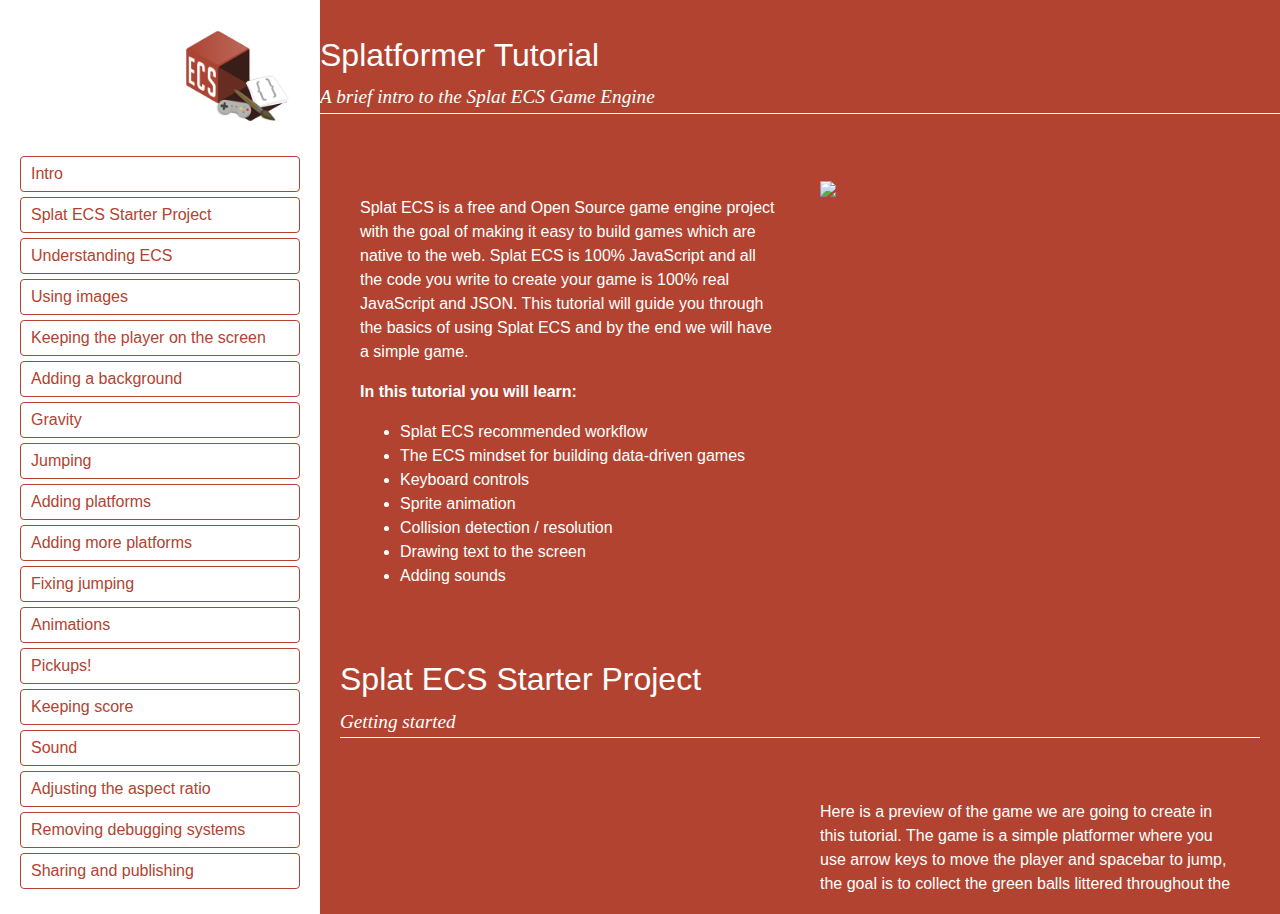
==== commit ef9f0702: "remove checkpoints section" ====
--- a/tutorial/index.html
+++ b/tutorial/index.html
@@ -15,10 +15,9 @@
 <div class="flexrow">
 	<div class="col1-4">
 		<div class="navigation module">
-			<img class="expand" src="img/logo.png"/>
-			<button class="sectionsBtn tab selected">Sections</button><button class="checkpointsBtn tab">Checkpoints</button>
-
-			<ul class="sections">
+			<a href="http://splatjs.com"><img class="expand" src="img/logo.png"/></a>
+
+			<ul >
 				<a href="#intro"><li>Intro</li></a>
 				<a href="#gettingStarted"><li>Splat ECS Starter Project</li></a>
 				<a href="#understandingECS"><li>Understanding ECS</li></a>
@@ -38,25 +37,7 @@
 				<a href="#debug"><li>Removing debugging systems</li></a>
 				<a href="#publishing"><li>Sharing and publishing</li></a>
 			</ul>
-			<ul class="checkpoints" style="display:none;">
-				<a href="https://github.com/SplatJS/Splatformer-Tutorial/tree/master/step_001/src"><li><i class="fa fa-code"></i> 1. Sticky baby lives!</li></a>
-				<a href="https://github.com/SplatJS/Splatformer-Tutorial/tree/master/step_002/src"><li><i class="fa fa-code"></i> 2. Sizing things up
-</li></a>
-				<a href="https://github.com/SplatJS/Splatformer-Tutorial/tree/master/step_003/src"><li><i class="fa fa-code"></i> 3. Knowing your boundaries</li></a>
-				<a href="https://github.com/SplatJS/Splatformer-Tutorial/tree/master/step_004/src"><li><i class="fa fa-code"></i> 4. A change of scenery</li></a>
-				<a href="https://github.com/SplatJS/Splatformer-Tutorial/tree/master/step_005/src"><li><i class="fa fa-code"></i> 5. Weighing you down</li></a>
-				<a href="https://github.com/SplatJS/Splatformer-Tutorial/tree/master/step_006/src"><li><i class="fa fa-code"></i> 6. A leap of faith</li></a>
-				<a href="https://github.com/SplatJS/Splatformer-Tutorial/tree/master/step_007/src"><li><i class="fa fa-code"></i> 7. A firm foundation</li></a>
-				<a href="https://github.com/SplatJS/Splatformer-Tutorial/tree/master/step_008/src"><li><i class="fa fa-code"></i> 8. Following the rules</li></a>
-				<a href="https://github.com/SplatJS/Splatformer-Tutorial/tree/master/step_009/src"><li><i class="fa fa-code"></i> 9. Feeling jumpy</li></a>
-				<a href="https://github.com/SplatJS/Splatformer-Tutorial/tree/master/step_010/src"><li><i class="fa fa-code"></i> 10. Motion to add emotion</li></a>
-				<a href="https://github.com/SplatJS/Splatformer-Tutorial/tree/master/step_011/src"><li><i class="fa fa-code"></i> 11. Feeling prefabulous</li></a>
-				<a href="https://github.com/SplatJS/Splatformer-Tutorial/tree/master/step_012/src"><li><i class="fa fa-code"></i> 12. Competitive gaming
-</li></a>
-				<a href="https://github.com/SplatJS/Splatformer-Tutorial/tree/master/step_013/src"><li><i class="fa fa-code"></i> 13. Hearing is believing</li></a>
-				<a href="https://github.com/SplatJS/Splatformer-Tutorial/tree/master/step_014/src"><li><i class="fa fa-code"></i> 14. Making things presentable</li></a>
-				<a href="https://github.com/SplatJS/Splatformer-Tutorial/tree/master/step_015/src"><li><i class="fa fa-code"></i> 15. The finished product</li></a>
-			</ul>
+
 		</div> <!-- module -->
 	</div> <!-- end col1-4 -->
 <div class="col3-4" style="height: 100vh; overflow-x: scroll; position: relative;">
@@ -1965,22 +1946,6 @@
 
 <script>hljs.initHighlightingOnLoad();</script>
 
-<script src="http://ajax.googleapis.com/ajax/libs/jquery/1.9.1/jquery.min.js"></script>
-<script>
-$(".sectionsBtn").click(function(){
-	$(".checkpoints").hide();
-	$(".sections").show();
-	$(".sectionsBtn").addClass("selected");
-	$(".checkpointsBtn").removeClass("selected");
-});
-$(".checkpointsBtn").click(function(){
-	$(".sections").hide();
-	$(".checkpoints").show();
-	$(".sectionsBtn").removeClass("selected");
-	$(".checkpointsBtn").addClass("selected");
-});
-
-</script>
 <script>
 	var _gaq=[['_setAccount','UA-XXXXX-X'],['_trackPageview']];
 	(function(d,t){var g=d.createElement(t),s=d.getElementsByTagName(t)[0];
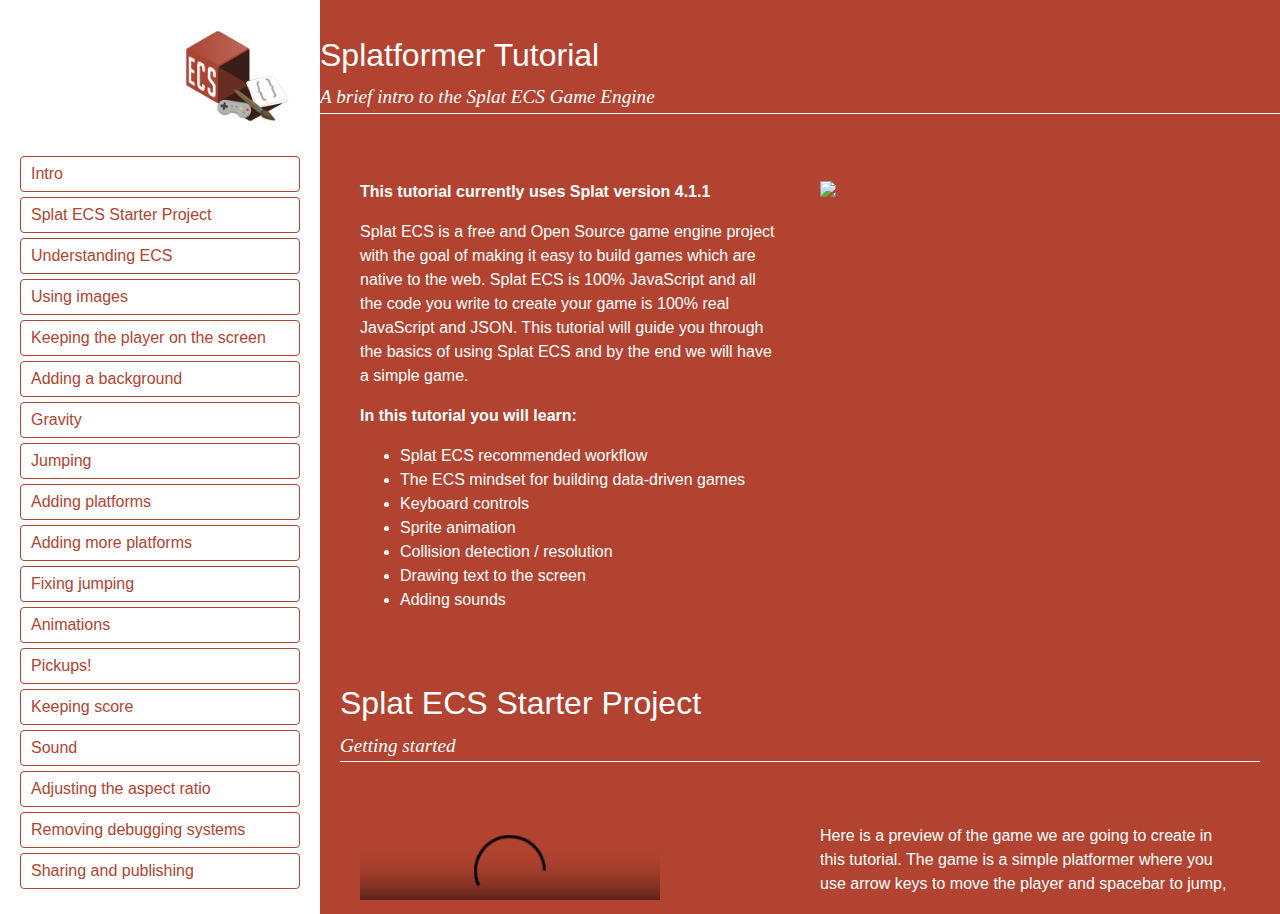
==== commit af93e2c8: "Fix spelling and grammar for steps 1-3" ====
--- a/tutorial/index.html
+++ b/tutorial/index.html
@@ -42,7 +42,7 @@
 	</div> <!-- end col1-4 -->
 <div class="col3-4" style="height: 100vh; overflow-x: scroll; position: relative;">
 <header>
-		<h2 >Splatformer Tutorial</h2>
+		<h2>Splatformer Tutorial</h2>
 	<em class="sub whiteText">A brief intro to the Splat ECS Game Engine</em>
 
 </header>
@@ -53,6 +53,7 @@
 <div class="flexrow">
 	<div class="col1-2">
 		<div class="module">
+			<strong>This tutorial currently uses Splat version 4.1.1</strong>
 			<p>Splat ECS is a free and Open Source game engine project with the goal of making it easy to build games which are native to the web. Splat ECS is 100% JavaScript and all the code you write to create your game is 100% real JavaScript and JSON.
 			This tutorial will guide you through the basics of using Splat ECS and by the end we will have a simple game.</p>
 
@@ -88,33 +89,37 @@
 <div class="flexrow">
 	<div class="col1-2">
 		<div class="module">
-			<video src="mov/finished-game.mp4" autoplay="true" loop="true" style="max-width: 100%;"></video>
+			<video controls style="max-width: 100%;" poster="img/screenshot_015.png">
+				<source src="mov/step_015.mp4" type='video/mp4;codecs="avc1.42E01E, mp4a.40.2"' />
+			</video>
 		</div>
 	</div>
 	<div class="col1-2">
 		<div class="module">
 		<p>Here is a preview of the game we are going to create in this tutorial. The game is a simple platformer where you use arrow keys to move the player and spacebar to jump, the goal is to collect  the green balls littered  throughout the level to increase your score.</p>
-		</div>
-	</div>
-</div>
-<p>To get started on building our game there is a little bit of setup we need to do first, let's begin.
-Here is what we need for the setup phase, I will show you how to get each item if you don't already have it.</p>
-
-<ul>
-	<li> Browser</li>
-	<li> Text editor</li>
-	<li> Terminal</li>
-	<li> Node.js</li>
-	<li> Splat ECS Engine</li>
-</ul>
+
+		<p>To get started on building our game there is a little bit of setup we need to do first, let's begin.
+		Here is what we need for the setup phase, I will show you how to get each item if you don't already have it.</p>
+
+		<ul>
+			<li> Browser</li>
+			<li> Text editor</li>
+			<li> Terminal</li>
+			<li> Node.js</li>
+			<li> Splat ECS Engine</li>
+		</ul>
+		</div>
+	</div>
+</div>
+
 
 <h4> Browser</h4>
 
-<p> Since Splat ECS is for making games that run in primarily in the browser, you will need  to have a browser open to preview your game while you are working on it. We recomend <a href="http://google.com/chrome" target="_blank"> Google Chrome</a> or <a href="http://firefox.com" target="_blank">Mozilla Firefox</a>.
+<p> Since Splat ECS is for making games that run primarily in the browser, you will need  to have a browser open to preview your game while you are working on it. We recomend <a href="http://google.com/chrome" target="_blank"> Google Chrome</a> or <a href="http://firefox.com" target="_blank">Mozilla Firefox</a>.
 
 <h4> Text editor</h4>
 
-<p> To write the JavaScript code and JSON data that makes up your game you will need a text editor, if you don't already have a preference here are some open source recomendations:
+<p> To write the JavaScript code and JSON data that makes up your game you will need a text editor, if you don't already have a preference, here are some open source recommendations:
 	<ul>
 		<li><a href="https://atom.io/" target="_blank"> Atom</a></li>
 		<li><a href="http://brackets.io/" target="_blank">Brackets</a></li>
@@ -123,10 +128,10 @@
 
 <h4> Terminal (Command Line)</h4>
 
-<p>Splat ECS uses the Node Package Manager or NPM to handle all of it's internal modules and webpack to build and test the game, to use NPM and also the build tool you will need to use the terminal, sometimes referred to as the Command Line Interface or CLI. If you are unfammiliar with the terminal in your operating system please check out these handy resources:
+<p>Splat ECS uses the Node Package Manager (NPM) to handle all of it's internal modules, and webpack to build and test the game. To use NPM and also the build tool, you will need to use the terminal, sometimes referred to as the Command Line Interface or CLI. If you are unfammiliar with the terminal in your operating system please check out these handy resources:
 	<ul>
 		<li><a href="http://lifehacker.com/5633909/who-needs-a-mouse-learn-to-use-the-command-line-for-almost-anything" target="_blank"> LifeHacker's - A Command Line Primer for Beginners</a></li>
-		<li>For Windows users you will need to install <a href="http://www.cygwin.com/" target="_blank">Cygwin</a>, which is a free terminal emulator.</li>
+		<li>For Windows users you will need to install <a href="http://www.cygwin.com/" target="_blank">Cygwin</a>, which is a free terminal emulator</li>
 	</ul>
 </p>
 
@@ -204,7 +209,7 @@
 <h2>Understanding ECS</h2>
 <em class="sub">The foundational concepts behind Splat ECS</em>
 
-<p>Splat ECS uses an Entity Component system or ECS for short, as the name implies this is a very important part of Splat ECS. ECS is at the core and you will need to understand the ECS mindset while working on your game, but don't worry you will ease into it and it will begin to become clear to you why ECS was chosen, as it is a very powerful and organized design pattern.</p>
+<p>Splat ECS uses an Entity Component system or ECS for short, as the name implies this is a very important part of Splat ECS. ECS is at the core and you will need to understand the ECS mindset while working on your game. But don't worry, you will ease into it and it will begin to become clear to you why ECS was chosen, as it is a very powerful and organized design pattern.</p>
 
 <p>Learn more about Entity Component systems on <a href="https://en.wikipedia.org/wiki/Entity_component_system" target="_blank"> Wikipedia</a>.<p>
 
@@ -226,7 +231,7 @@
 <i class="fa fa-cogs"></i>
 <strong>Systems</strong>
 
-<p>Code that processes entities which have specific components in order to enact the behaviours those components represent.</p>
+<p>Code that processes entities which have specific components in order to enact the behaviors those components represent.</p>
 </div>
 
 
@@ -258,7 +263,7 @@
 <i class="fa fa-th"></i>
 <strong>Data-driven game development</strong>
 
-<p>Much of how the game is set up (Players, enemies, items, backgrounds, animations) is stored as data in JSON format.</p>
+<p>Much of how the game is set up (players, enemies, items, backgrounds, animations) is stored as data in JSON format.</p>
 </div>
 
 
@@ -270,7 +275,7 @@
   {
    "id": 0,
    "name": "camera",
-   "camera": true,
+
    "position": {
     "x": 0,
     "y": 0
@@ -321,13 +326,13 @@
 <p>Notice the <code>id</code> of 1, <code>name</code>, <code>strokeStyle</code>, <code>position</code>, <code>size</code>, <code>velocity</code>, <code>playerController2d</code>, <code>movement2d</code>, and <code>friction</code>. This is the player entity, it is just a bucket that holds components and has an id.</p>
 
 <p>This is our red-outlined box from before, it is a rectangle that is 100x100 and it's top left corner is drawn at x 100 and y 100 on the screen.
-Everything in our game world is based on coordinates like a graph, the top left point is x:0, y:0 af you move right the x number increases, and as you move down the y number increases.
+Everything in our game world is based on coordinates like a graph, the top left point is x:0, y:0 as you move right the x number increases, and as you move down the y number increases.
 The position, and size objects are what we call components in the ECS world, they can be added, edited, or deleted to make an entity have different properties and/or behaviours.</p>
 
 <!-- coordinates graph picture -->
 
 
-<p>The player entity is controllable with WASD or arrow keys, this works using the <code>playerController2d</code> component built into Splat ECS</p>
+<p>The player entity is controllable with WASD or arrow keys, this works using the <code>playerController2d</code> component built into Splat ECS.</p>
 <!-- elaborate ont he keyboard controls -->
 
 
@@ -337,17 +342,17 @@
 
 <p>So we have seen entities and components so far, what about systems?
 Let's open up the <strong>systems</strong> folder and see what is inside.
-In the <strong>systems</strong> folder you will see two other folders named <strong>renderer</strong>, and <strong>simulation</strong></p>
+In the <strong>systems</strong> folder you will see two other folders named <strong>renderer</strong>, and <strong>simulation</strong>.</p>
 
 <p>These are the only two types of systems you will need in Splat ECS.
-<strong>renderer systems</strong> draw to the screen, and <strong>simulation systems</strong> do everything else.</p>
+<strong>Renderer systems</strong> draw to the screen, and <strong>simulation systems</strong> do everything else.</p>
 
 <p>Splat ECS uses the Common JS module format for all system modules you will be creating.
 Let's open the file <strong>src/systems/simulation/sample-simulation-system.js</strong>
 Inside this system we will see how we format our code in Splat ECS.
-Here you will see module.exports on line 3, this is the code to export the module for use by the game project and is vital that you wrap your code in this.</p>
-
-<p>You will notice the arguments ecs and game, every chunk of system code in Splat ECS is run through the ECS so it must be included, <strong>game</strong> is everything in the data folder which becomes a large JavaScript object when the game is built.</p>
+Here you will see <pre>module.exports</pre> on line 3, this is the code to export the module for use by the game project and is vital that you wrap your code in this.</p>
+
+<p>You will notice the arguments <pre>ecs</pre> and <pre>game</pre>. Every chunk of system code in Splat ECS is run through the ECS so it must be included - <pre>game</pre> is everything in the data folder which becomes a large JavaScript object when the game is built.</p>
 
 <p>This process might seem overwhelming but it will become easier with time.</p>
 
@@ -357,30 +362,33 @@
 <h2>Using images in Splat ECS</h2>
 <em class="sub">Sticky Baby lives!</em>
 
-<p>To start using images in splat it is as easy as adding them to the <strong>/src/images/</strong> folder and then naming them in <strong>/src/data/images.json</strong></p>
-
-<p>First download the assets pack for this game here:</p>
-
-<a class="btn" href="https://github.com/SplatJS/Splatformer-Tutorial/raw/master/splatformer_assets_pack.zip"><i class="fa fa-file-archive-o"></i>Splatformer Assets Pack</a>
-
-<p> When you unzip the file and you will find two folders, images, and sounds.</p>
-
-<p>Copy all of the images into your game <strong>/src/images/</strong> then open up <strong>/src/data/images.json</strong>. Here you will find an empty JSON object <code>{ }</code>, we need to add images so the game can know where they are, and so we can give them names. It might be easiest to add all of the images now, the JSON file should then look like this:</p>
-
-<pre><code class="json">
-{
-    <em>"player-idle":"images/player-idle.png",
-    "player-run-left":"images/player-run-left.png",
-    "player-run-right":"images/player-run-right.png",
-    "ground":"images/ground.png",
-    "platform":"images/platform.png",
-    "sky":"images/sky.png",
-    "goo":"images/goo.png"</em>
-}
-</code></pre>
-
-<p>First we should give the player an image, to do this we need to go into <strong>/src/data/entities.json</strong>.
-Inside <strong>/src/data/entities.json</strong> you will see an array called <code>"main: []"</code> this refers to the main scene, in this tutorial we will only be working in one scene so all of our entities must be in "main", in future tutorials or in your own projects you can create as many scenes as you want and each can have it's own set of entities.</p>
+<div class="flexrow">
+	<div class="col1-2">
+		<div class="module">
+			<video controls style="max-width: 100%;" poster="img/screenshot_001.png">
+				<source src="mov/step_001.mp4" type='video/mp4;codecs="avc1.42E01E, mp4a.40.2"' />
+			</video>
+
+		</div>
+	</div>
+	<div class="col1-2">
+		<div class="module">
+			<p>To start using images in splat it is as easy as adding them to the <strong>/src/img/</strong> folder!</p>
+
+			<p>First download the assets pack for this game here:</p>
+
+			<a class="btn" href="https://github.com/SplatJS/Splatformer-Tutorial/raw/master/splatformer_assets_pack.zip"><i class="fa fa-file-archive-o"></i>Splatformer Assets Pack</a>
+
+			<p> When you unzip the file you will find two folders, images &amp; sounds, copy all of the images into your game's <strong>/src/img/</strong> and <strong>/src/sounds/</strong>.</p>
+
+			<p>First we should give the player an image, to do this we need to go into <strong>/src/data/entities.json</strong>.
+			Inside <strong>/src/data/entities.json</strong> you will see an array called <code>"main: []"</code> this refers to the main scene. In this tutorial we will only be working in one scene so all of our entities must be in "main". In future tutorials or in your own projects you can create as many scenes as you want and each can have it's own set of entities.</p>
+
+		</div>
+	</div>
+</div>
+
+
 
 <p>Let's find player in the list on entities and add an <strong>image</strong> to it!
 To add a static image to an entity in Splat ECS you use the <strong>image</strong> component like this:</p>
@@ -389,10 +397,10 @@
 {
 	...
 	"id": 1,
-	"player": true,
+	"name": "player",
 	"strokeStyle": "red",
 	<em>"image":{
-	  "name": "player-idle"
+	  "name": "player-idle.png"
   	},</em>
 	...
  }
@@ -400,7 +408,7 @@
 
 <p>Now if you check your browser you should see the red-outlined box now has sticky baby inside it! But something looks wrong... Sticky baby's image is being stretched to the size of the player entity (100x100).</p>
 
-<img src="../step_001/screenshot_001.png" class="expand" alt="Step 1 screenshot" title="" />
+<img src="img/screenshot_001.png" class="expand" alt="Step 1 screenshot" title="" />
 
 <a name="cp1"></a>
 <div class="flexrow checkpoint">
@@ -418,15 +426,28 @@
 </div>
 
 
-
-
-
-<p>By default images added to an entity will take on the position and size of the entity, to fix this we can change the size of the entity to match the image size, or add properties to the image component to make it a specific size. For this case we want to change the size of the player entity anyway so let's go ahead and do that like this:</p>
+<div class="flexrow">
+	<div class="col1-2">
+		<div class="module">
+			<video controls style="max-width: 100%;" poster="img/screenshot_002.png">
+				<source src="mov/step_002.mp4" type='video/mp4;codecs="avc1.42E01E, mp4a.40.2"' />
+			</video>
+
+
+		</div>
+	</div>
+	<div class="col1-2">
+		<div class="module">
+			<p>By default images added to an entity will take on the position and size of the entity, to fix this we can change the size of the entity to match the image size, or add properties to the image component to make it a specific size. For this case we want to change the size of the player entity anyway so let's go ahead and do that like this:</p>
+
+		</div>
+	</div>
+</div>
 
 <pre><code class="json">
 {
   "id": 1,
-  "player": true,
+  "name": "player",
   ...
   <em>"size": {
       "width": 32,
@@ -438,7 +459,7 @@
 
 <p>Now the player should be the correct size, and not stretched.</p>
 
-<p><img src="../step_002/screenshot_002.png" class="expand" alt="Step 2 screenshot" title="" /></p>
+<p><img src="img/screenshot_002.png" class="expand" alt="Step 2 screenshot" title="" /></p>
 
 <a name="cp2"></a>
 <div class="flexrow checkpoint">
@@ -465,14 +486,33 @@
 <h2>Keeping the player on the screen</h2>
 <em class="sub">Knowing your boundaries</em>
 
-<p>The next thing we will work on is keeping the player within the bounds of the screen. For our simple game we will always want the player to stay inside of a playable area of 800x600. To do this we need to make use of our first additional system. The system we need to add is called <code>constrain-to-playable-area</code> and it is part of Splat ECS engine so you can use it in any project.</p>
-
-<h3>Adding a new system</h3>
-
-<p>To add a new system we have to edit <strong>/src/data/systems.json</strong>, the trickiest thing about systems is ordering them, but we will get into that more later.</p>
-
-<p>Systems come in two types: <strong>Renderer</strong> and <strong>Simulation</strong>.
-Since <code>constrain-to-playable-area</code>has to do with keeping an entity inside a rectangular area (using it's position and size) it is a <strong>Simulation</strong> system. Inside <strong>/src/data/systems.json</strong> you will see a JSON object with two named arrays inside:</p>
+
+<div class="flexrow">
+	<div class="col1-2">
+		<div class="module">
+			<video controls style="max-width: 100%;" poster="img/screenshot_003.png">
+				<source src="mov/step_003.mp4" type='video/mp4;codecs="avc1.42E01E, mp4a.40.2"' />
+			</video>
+
+
+
+		</div>
+	</div>
+	<div class="col1-2">
+		<div class="module">
+			<p>The next thing we will work on is keeping the player within the bounds of the screen. For our simple game we will always want the player to stay inside of a playable area of 800 by 800 px. To do this we need to make use of our first additional system. The system we need to add is called <code>constrain-position</code> and it is part of Splat ECS engine so you can use it in any project.</p>
+
+			<h3>Adding a new system</h3>
+
+			<p>To add a new system we have to edit <strong>/src/data/systems.json</strong>, the trickiest thing about systems is ordering them, but we will get into that more later.</p>
+
+			<p>Systems come in two types: <strong>Renderer</strong> and <strong>Simulation</strong>.
+			Since <code>constrain-position</code> has to do with keeping an entity inside a rectangular area (using it's position and size) it is a <strong>Simulation</strong> system. Inside <strong>/src/data/systems.json</strong> you will see a JSON object with two named arrays inside:</p>
+		</div>
+	</div>
+</div>
+
+
 
 <pre><code class="json">
 {
@@ -485,16 +525,16 @@
 
 <pre><code class="json">
 <em>{
-    "name": "splat-ecs/lib/systems/constrain-to-playable-area",
+    "name": "splat-ecs/lib/systems/constrain-position",
     "scenes": [
         "main"
     ]
 }</em>
 </code></pre>
 
-<code>"name"</code> is the path to the system JavaScript file, if it is a built in splat system it will begin with <strong>splat-ecs/lib/systems/</strong>, if it your own system it will be either <strong>./systems/simulation/your-system-here</strong> or <strong>./systems/renderer/your-system-here</strong>. <!--To see a list of all available built-in Splat ECS systems and what they do click here: (Splat ECS Default Systems)[]--></p>
-
-<p>So let's add the <code>constrain-to-playable-area</code> system reference after <code>box-collider</code>, here is what that will look like:</p>
+<p><code>"name"</code> is the path to the system JavaScript file, if it is a built in splat system it will begin with <strong>splat-ecs/lib/systems/</strong>, if it's your own system it will be either <strong>./systems/simulation/your-system-here</strong> or <strong>./systems/renderer/your-system-here</strong>. <!--To see a list of all available built-in Splat ECS systems and what they do click here: (Splat ECS Default Systems)[]--></p>
+
+<p>So let's add the <code>constrain-position</code> system reference after <code>box-collider</code>, here is what that will look like:</p>
 
 <pre><code class="json">
 ...
@@ -505,7 +545,7 @@
         ]
     },
     <em>{
-        "name": "splat-ecs/lib/systems/constrain-to-playable-area",
+        "name": "splat-ecs/lib/systems/constrain-position",
         "scenes": [
             "main"
         ]
@@ -519,22 +559,48 @@
 ...
 </code></pre>
 
-<p>There is one more thing we need to do to make <code>constrain-to-playable-area</code> work, that is tell it which entity to constrain, and what the size of the playable area is. To do this we need to revisit <strong>src/data/entities.json</strong> and add this to component and properties to the player:</p>
-
-<pre><code class="json">
-<em>"playableArea": {
-    "x": 0,
-    "y": 0,
-    "width": 800,
-    "height": 600
+<p>Before we can add the <code>constrainPosition</code> component to the player entity, we need another entity to contain it, for this we will create a new entity in `/src/data/entities.json` beneath the player entity.</p>
+
+<pre><code class="json">
+	{
+		"id": 1,
+		"name": "player",
+		...
+<em>	},
+	{
+		"id": 2,
+		"position": {
+			"x": 0,
+			"y": 0
+		},
+		"size": {
+			"width": 800,
+			"height": 800
+		}
+	}</em>
+</code></pre>
+
+<p>Since the playable area we are defining above in <code>"id": 2</code> is 800 by 800 px, we need to make sure the game is scaled to fit proportionally in the canvas. To do this we need to add one line to <strong>src/scripts/main-enter.js</strong>, this is a special method that will tell Splat ECS the size we want our game to be.
+
+<pre><code class="javascript">
+"use strict";
+
+module.exports = function(game) { // eslint-disable-line no-unused-vars
+	<em>game.scaleCanvasToFitRectangle(800,800);</em>
+};
+</code></pre>
+
+<p>There is one more thing we need to do to make <code>constrain-position</code> work, that is tell it which entity to constrain, and which entity we want to keep it inside of, which in our case is the entity with the id 2 that we jsut created. To do this we need to revisit <strong>src/data/entities.json</strong> and add this to component and properties to the player:</p>
+
+<pre><code class="json">
+<em>"constrainPosition": {
+    "id": 2
 }</em>
 </code></pre>
 
-<strong>playableArea</strong> is an invisible rectangle that can have an x, y, width and height just like an entity.</p>
-
-<p>Check the game in the browser, now you should stop at an invisible wall when you hit the edges of the 800x600 rectangle.</p>
-
-<p><img src="../step_003/screenshot_003.png" class="expand" alt="Step 3 screenshot" title="" /></p>
+<p>Check the game in the browser. Now you should stop at an invisible wall when you hit the edges of the 800x800 rectangle.</p>
+
+<p><img src="img/screenshot_003.png" class="expand" alt="Step 3 screenshot" title="" /></p>
 
 <a name="cp3"></a>
 <div class="flexrow checkpoint">
@@ -560,33 +626,49 @@
 <h2>Adding a background</h2>
 <em class="sub">A change of scenery</em>
 
-<p>It is a bit hard to see where the playable area ends, so let's go ahead and add a simple background image to our game. This is really easy because Splat ECS handles all the drawing of entities with images for us. Let's add a new entity called "background" to <strong>src/data/entities.json</strong> and give it a unique id.</p>
+
+
+<div class="flexrow">
+	<div class="col1-2">
+		<div class="module">
+			<video controls style="max-width: 100%;" poster="img/screenshot_004.png">
+				<source src="mov/step_004.mp4" type='video/mp4;codecs="avc1.42E01E, mp4a.40.2"' />
+			</video>
+		</div>
+	</div>
+	<div class="col1-2">
+		<div class="module">
+		<p>It is a bit hard to see where the playable area ends, so let's go ahead and add a simple background image to our game. This is really easy because Splat ECS handles all the drawing of entities with images for us. Let's take the entity with the <code>"id": 2</code> that we just created in the last step and add a couple of new components to it. Open up <strong>src/data/entities.json</strong> again and add the following:</p>
+		</div>
+	</div>
+</div>
+
 
 <pre><code class="json">
 ...
-<em>{
+{
     "id": 2,
-    "name": "background",
+    <em>"name": "background",</em>
     "position": {
         "x": 0,
         "y": 0
     },
     "size": {
         "width": 800,
-        "height": 600
-    },
+        "height": 800
+    <em>},
     "image": {
-        "name": "sky"
-    }
-}</em>
+        "name": "sky.png"
+    }</em>
+}
 ...
 </code></pre>
 
-<p>The <code>name</code> component is really just for us as developers to know what the entity we are looking at, the engine uses id. "position" is the x &amp; y coordinates of where to start drawing that entity, in this case 0,0 is the top left of the game canvas. "size" is the size of the background, and "image" contains a property for the name we gave the background image in <strong>src/data/images.json</strong>.</p>
-
-<p>Now we should see a stripey purple background for our game, just the way sticky baby likes it! Since the position and size are identical to the <code>playableArea</code> we set for the player entity, the player cannot move off the background image.</p>
-
-<p><img src="../step_004/screenshot_004.png" class="expand" alt="Step 4 screenshot" title="" /></p>
+<p>The <code>name</code> component is really just for us as developers to know which entity we are looking at. The engine, on the other hand, knows each entity by it's id. <code>"position"</code> is the x &amp; y coordinates of where to start drawing that entity, in this case 0,0 is the top left of the game canvas. <code>"size"</code> is the size of the background, and <code>"image"</code> contains a property for the name of the background image.</p>
+
+<p>Now we should see a background with rolling green hills, a deep blue sky, and fluffy white clouds for our game, just the way sticky baby likes it!</p>
+
+<p><img src="img/screenshot_004.png" class="expand" alt="Step 4 screenshot" title="" /></p>
 
 <a name="cp4"></a>
 <div class="flexrow checkpoint">
@@ -612,9 +694,26 @@
 <h2>Gravity</h2>
 <em class="sub">Weighing you down</em>
 
-<p>Another staple of platformer games is gravity, in Splat ECS gravity is simply a force applied down on entities, this will be the first time we get to create our own system.</p>
-
-<p>Before we add our system we need to set a gravity component on the player, we do this by adding:</p>
+
+
+<div class="flexrow">
+	<div class="col1-2">
+		<div class="module">
+			<video controls style="max-width: 100%;" poster="img/screenshot_005.png">
+				<source src="mov/step_005.mp4" type='video/mp4;codecs="avc1.42E01E, mp4a.40.2"' />
+			</video>
+		</div>
+	</div>
+	<div class="col1-2">
+		<div class="module">
+			<p>Another staple of platformer games is gravity, in Splat ECS gravity is simply a force applied down on entities, this will be the first time we get to create our own system.</p>
+
+			<p>Before we add our system we need to set a gravity component on the player, we do this by adding:</p>
+
+		</div>
+	</div>
+</div>
+
 
 <pre><code class="json">
 "gravity": 0.02,
@@ -626,10 +725,10 @@
 <pre><code class="json">
 {
     "id": 1,
-    "player": true,
+    "name": "player",
     "strokeStyle": "red",
     "image":{
-        "name": "player-idle"
+        "name": "player-idle.png"
     },
     "position": {
         "x": 100,
@@ -664,11 +763,11 @@
         "x": 0.97,
         "y": 0.97
     },
-    "playableArea": {
+    "constrainPosition": {
         "x": 0,
         "y": 0,
         "width": 800,
-        "height": 600
+        "height": 800
     }
 }
 </code></pre>
@@ -738,7 +837,7 @@
 
 <p>Now check the game in your browser, if everything was done correctly the player should fall out of the sky and land on the bottom of the screen, you can still of course move left and right.</p>
 
-<p><img src="../step_005/screenshot_005.png" class="expand" alt="Step 5 screenshot" title="" /></p>
+<p><img src="img/screenshot_005.png" class="expand" alt="Step 5 screenshot" title="" /></p>
 
 <a name="cp5"></a>
 <div class="flexrow checkpoint">
@@ -765,12 +864,30 @@
 <h2>Jumping</h2>
 <em class="sub">A leap of faith</em>
 
-<p>To add jumping we will first need to add a jump button in the game's list for usable inputs. Splat ECS uses virtual buttons so you can name a button "action" or "jump" or whatever you like and assign as many keyboard keys to it as you like.</p>
-
-<h3>Adding a new input</h3>
-
-<p>To add a new input you will need to edit <strong>src/data/inputs.json</strong>
-inside the file you will see inputs for the up, down, right, and left buttons. We can add a jump button at the bottom by adding this before the closing bracket:</p>
+
+
+<div class="flexrow">
+	<div class="col1-2">
+		<div class="module">
+			<video controls style="max-width: 100%;" poster="img/screenshot_006.png">
+				<source src="mov/step_006.mp4" type='video/mp4;codecs="avc1.42E01E, mp4a.40.2"' />
+			</video>
+
+		</div>
+	</div>
+	<div class="col1-2">
+		<div class="module">
+			<p>To add jumping we will first need to add a jump button in the game's list for usable inputs. Splat ECS uses virtual buttons so you can name a button "action" or "jump" or whatever you like and assign as many keyboard keys to it as you like.</p>
+
+			<h3>Adding a new input</h3>
+
+			<p>To add a new input you will need to edit <strong>src/data/inputs.json</strong>
+			inside the file you will see inputs for the up, down, right, and left buttons. We can add a jump button at the bottom by adding this before the closing bracket:</p>
+
+		</div>
+	</div>
+</div>
+
 
 <pre><code class="json">
 <em>"jump": {
@@ -792,14 +909,14 @@
 <em>"use strict";
 
 module.exports = function(ecs, game) { // eslint-disable-line no-unused-vars
-    ecs.addEach(function jump(entity, elapsed) { // eslint-disable-line no-unused-vars
-        var velocity = game.entities.get(entity, "velocity");
-
-    if (game.input.buttonPressed("jump")) {
-        velocity.y  = -1.2;
-    }
-
-}, "player");
+	ecs.addEach(function jump(entity, elapsed) { // eslint-disable-line no-unused-vars
+		var velocity = game.entities.get(entity, "velocity");
+
+		if (game.inputs.buttonPressed("jump")) {
+			velocity.y  = -1.2;
+		}
+
+	}, "playerController2d");
 
 };</em>
 </code></pre>
@@ -811,9 +928,9 @@
 <p>There are 3 different game.input methods we can use,</p>
 
 <ul>
-<li>game.input.button("name-here") true if button is currently down (each frame).</li>
-<li>game.input.buttonPressed("name-here") true for one frame at the beginning of the button press.</li>
-<li>game.input.buttonReleased("name-here") true for one frame when the button is released.</li>
+<li>game.inputs.button("name-here") true if button is currently down (each frame).</li>
+<li>game.inputs.buttonPressed("name-here") true for one frame at the beginning of the button press.</li>
+<li>game.inputs.buttonReleased("name-here") true for one frame when the button is released.</li>
 </ul>
 
 <p>The reason I chose <code>buttonPressed</code> is because it will only jump once when the button is first pressed instead of continually jumping.</p>
@@ -850,7 +967,7 @@
 
 <p>Now when you view your game in the browser your player will be able to jump when space is pressed. You will probably notice that if you continue to jump you can jump in mid-air, we will fix this later. Now for the element that makes this game a platformer more than anything... platforms!</p>
 
-<p><img src="../step_006/screenshot_006.png" class="expand" alt="Step 6 screenshot" title="" /></p>
+<p><img src="img/screenshot_006.png" class="expand" alt="Step 6 screenshot" title="" /></p>
 
 <a name="cp6"></a>
 <div class="flexrow checkpoint">
@@ -877,17 +994,36 @@
 <h2>Adding platforms</h2>
 <em class="sub">A firm foundation</em>
 
-<p>Let's start by adding ground, we can do this simply by creating a new entity.</p>
-
-<p>Let's add this entity to <strong>src/data/entities.json</strong>:</p>
+
+
+<div class="flexrow">
+	<div class="col1-2">
+		<div class="module">
+			<video controls style="max-width: 100%;" poster="img/screenshot_007.png">
+				<source src="mov/step_007.mp4" type='video/mp4;codecs="avc1.42E01E, mp4a.40.2"' />
+			</video>
+
+
+		</div>
+	</div>
+	<div class="col1-2">
+		<div class="module">
+			<p>Let's start by adding ground, we can do this simply by creating a new entity.</p>
+
+			<p>Let's add this entity to <strong>src/data/entities.json</strong>:</p>
+		</div>
+	</div>
+</div>
+
+
 
 <pre><code class="json">
 <em>{
     "id": 4,
-    "platform": true,
+
     "position": {
         "x": 0,
-        "y": 536
+        "y": 736
     },
     "size": {
         "width": 800,
@@ -895,7 +1031,7 @@
     },
     "collisions": [],
     "image":{
-        "name":"ground"
+        "name":"ground.png"
     }
 }</em>
 </code></pre>
@@ -918,10 +1054,10 @@
 <em>"use strict";
 
 module.exports = function(ecs, data) { // eslint-disable-line no-unused-vars
-    ecs.addEach(function trackLastPosition(entity, elapsed) { // eslint-disable-line no-unused-vars
-        var position = data.entities.get(entity, "position");
-        data.entities.set(entity, "lastPosition", { x: position.x, y: position.y });
-    }, "position");
+	ecs.addEach(function trackLastPosition(entity, elapsed) { // eslint-disable-line no-unused-vars
+		var position = data.entities.get(entity, "position");
+		data.entities.set(entity, "lastPosition", { x: position.x, y: position.y });
+	}, "position");
 };</em>
 </code></pre>
 
@@ -944,57 +1080,57 @@
 <em>"use strict";
 
 function wasLeft(entityLastPosition, entitySize, otherPosition) {
-    return entityLastPosition.x + entitySize.width <= otherPosition.x;
+	return entityLastPosition.x + entitySize.width <= otherPosition.x;
 }
 function wasRight(entityLastPosition, otherPosition, otherSize) {
-    return entityLastPosition.x >= otherPosition.x + otherSize.width;
+	return entityLastPosition.x >= otherPosition.x + otherSize.width;
 }
 function wasAbove(entityLastPosition, entitySize, otherPosition) {
-    return entityLastPosition.y + entitySize.height <= otherPosition.y;
+	return entityLastPosition.y + entitySize.height <= otherPosition.y;
 }
 function wasBelow(entityLastPosition, otherPosition, otherSize) {
-    return entityLastPosition.y >= otherPosition.y + otherSize.height;
+	return entityLastPosition.y >= otherPosition.y + otherSize.height;
 }
 
 module.exports = function(ecs, data) { // eslint-disable-line no-unused-vars
-    data.entities.registerSearch("resolveCollisions", ["collisions","velocity","lastPosition","position"]);
-    ecs.addEach(function resolveCollisions(entity, elapsed) { // eslint-disable-line no-unused-vars
-        var entityCollisions = data.entities.get(entity, "collisions");
-        var entityPosition = data.entities.get(entity, "position");
-        var entitySize = data.entities.get(entity, "size");
-        var entityVelocity = data.entities.get(entity, "velocity");
-        var entityLastPosition = data.entities.get(entity, "lastPosition");</p>
+	data.entities.registerSearch("resolveCollisions", ["collisions","velocity","lastPosition","position"]);
+	ecs.addEach(function resolveCollisions(entity, elapsed) { // eslint-disable-line no-unused-vars
+		var entityCollisions = data.entities.get(entity, "collisions");
+		var entityPosition = data.entities.get(entity, "position");
+		var entitySize = data.entities.get(entity, "size");
+		var entityVelocity = data.entities.get(entity, "velocity");
+		var entityLastPosition = data.entities.get(entity, "lastPosition");</p>
 
 		for (var i = 0; i < entityCollisions.length; i++) {
-        var other = entityCollisions[i];
-        var otherPosition = data.entities.get(other, "position");
-        var otherSize = data.entities.get(other, "size");
-
-        if (wasLeft(entityLastPosition, entitySize, otherPosition)) {
-            entityPosition.x = otherPosition.x - entitySize.width;
-            entityVelocity.x = 0;
-        }
-        if (wasRight(entityLastPosition, otherPosition, otherSize)) {
-            entityPosition.x = otherPosition.x + otherSize.width;
-            entityVelocity.x = 0;
-        }
-        if (wasAbove(entityLastPosition, entitySize, otherPosition)) {
-            entityPosition.y = otherPosition.y - entitySize.height;
-            entityVelocity.y = 0;
-        }
-        if (wasBelow(entityLastPosition, otherPosition, otherSize)) {
-            entityPosition.y = otherPosition.y + otherSize.height;
-            entityVelocity.y = 0;
-        }
-    }
-}, "resolveCollisions");
+			var other = entityCollisions[i];
+			var otherPosition = data.entities.get(other, "position");
+			var otherSize = data.entities.get(other, "size");
+
+			if (wasLeft(entityLastPosition, entitySize, otherPosition)) {
+				entityPosition.x = otherPosition.x - entitySize.width;
+				entityVelocity.x = 0;
+			}
+			if (wasRight(entityLastPosition, otherPosition, otherSize)) {
+				entityPosition.x = otherPosition.x + otherSize.width;
+				entityVelocity.x = 0;
+			}
+			if (wasAbove(entityLastPosition, entitySize, otherPosition)) {
+				entityPosition.y = otherPosition.y - entitySize.height;
+				entityVelocity.y = 0;
+			}
+			if (wasBelow(entityLastPosition, otherPosition, otherSize)) {
+				entityPosition.y = otherPosition.y + otherSize.height;
+				entityVelocity.y = 0;
+			}
+		}
+	}, "resolveCollisions");
 
 };</em>
 </code></pre>
 
 <p>This is a long one, TL;DR version of this is, if your player collides with another entity that has a "collisions" component the player will be pushed back one pixel in the appropriate direction.</p>
 
-<p>Be sure to add this system to <strong>src/data/systems.json</strong>, I recommend adding it right after <code>constrain-to-playable-area</code>  in the <code>"simulation":[]</code> array.</p>
+<p>Be sure to add this system to <strong>src/data/systems.json</strong>, I recommend adding it right after <code>constrain-position</code>  in the <code>"simulation":[]</code> array.</p>
 
 <pre><code class="json">
 <em>{
@@ -1013,7 +1149,7 @@
 
 <p>Okay now we can go back to the browser and if everything was done correctly your player should fall and land on top of the ground entity, you can jump around and you should always land on the ground.</p>
 
-<p><img src="../step_007/screenshot_007.png" class="expand" alt="Step 7 screenshot" title="" /></p>
+<p><img src="img/screenshot_007.png" class="expand" alt="Step 7 screenshot" title="" /></p>
 
 <a name="cp7"></a>
 <div class="flexrow checkpoint">
@@ -1040,25 +1176,43 @@
 <h2>Adding more platforms</h2>
 <em class="sub">Feeling jumpy</em>
 
-<p>This part will be pretty easy now that we have systems in place to handle resolving our collisions, we can add platforms wherever we want and they will just work.</p>
-
-<p>To start let's add another platform in <strong>src/data/entities.json</strong> like so:</p>
+
+
+<div class="flexrow">
+	<div class="col1-2">
+		<div class="module">
+			<video controls style="max-width: 100%;" poster="img/screenshot_008.png">
+				<source src="mov/step_008.mp4" type='video/mp4;codecs="avc1.42E01E, mp4a.40.2"' />
+			</video>
+
+		</div>
+	</div>
+	<div class="col1-2">
+		<div class="module">
+			<p>This part will be pretty easy now that we have systems in place to handle resolving our collisions, we can add platforms wherever we want and they will just work.</p>
+
+			<p>To start let's add another platform in <strong>src/data/entities.json</strong> like so:</p>
+
+		</div>
+	</div>
+</div>
+
 
 <pre><code class="json">
 <em>{
     "id": 5,
-    "platform": true,
+
     "position": {
         "x": 0,
-        "y": 250
+        "y": 450
     },
     "size": {
-        "width": 396,
-        "height": 32
+        "width": 406,
+        "height": 41
     },
     "collisions": [],
     "image":{
-        "name":"platform"
+        "name":"platform.png"
     }
 }</em>
 </code></pre>
@@ -1068,18 +1222,18 @@
 <pre><code class="json">
 <em>{
     "id":6,
-    "platform": true,
+
     "position": {
-        "x": 400,
-        "y": 400
+        "x": 394,
+        "y": 600
     },
     "size": {
-        "width": 396,
-        "height": 32
+        "width": 406,
+        "height": 41
     },
     "collisions": [],
     "image":{
-        "name":"platform"
+        "name":"platform.png"
     }
 }</em>
 </code></pre>
@@ -1098,7 +1252,7 @@
 <p>So now if you play the game in your browser you will be able to jump onto the other platforms!
 You might notice that the jumping in the game acts a bit weird, you can continue to jump over and over and there is no way to stop sticky baby from jumping in mid-air!</p>
 
-<p><img src="../step_008/screenshot_008.png" class="expand" alt="Step 8 screenshot" title="" /></p>
+<p><img src="img/screenshot_008.png" class="expand" alt="Step 8 screenshot" title="" /></p>
 
 <a name="cp8"></a>
 <div class="flexrow checkpoint">
@@ -1125,32 +1279,48 @@
 <h2>Fixing jumping</h2>
 <em class="sub">Following the rules</em>
 
-<p>To fix this we need to edit the <strong>src/systems/simulation/jump.js</strong> system a bit, and now that we have platforms it makes since to only let the player jump if the player is standing on top of a platform. Here is the code we use to add that feature and how the system should look after it is added:</p>
+
+
+<div class="flexrow">
+	<div class="col1-2">
+		<div class="module">
+			<video controls style="max-width: 100%;" poster="img/screenshot_009.png">
+				<source src="mov/step_009.mp4" type='video/mp4;codecs="avc1.42E01E, mp4a.40.2"' />
+			</video>
+		</div>
+	</div>
+	<div class="col1-2">
+		<div class="module">
+			<p>To fix this we need to edit the <strong>src/systems/simulation/jump.js</strong> system a bit, and now that we have platforms it makes since to only let the player jump if the player is standing on top of a platform. Here is the code we use to add that feature and how the system should look after it is added:</p>
+
+		</div>
+	</div>
+</div>
+
+
 
 <pre><code class="javascript">
 "use strict";
 
 module.exports = function(ecs, game) { // eslint-disable-line no-unused-vars
-    ecs.addEach(function jump(entity, elapsed) { // eslint-disable-line no-unused-vars
-        var velocity = game.entities.get(entity, "velocity");
-
-		if (game.input.buttonPressed("jump")) {
-        <em>var entityCollisions = game.entities.get(entity, "collisions");
-
-	        for (var i = 0; i < entityCollisions.length; i++) {
-	            var other = entityCollisions[i];
-	            if (game.entities.get(other, "platform")) {
-	                var otherPosition = game.entities.get(other, "position");
-	                var position = game.entities.get(entity, "position");
-	                var size = game.entities.get(entity, "size");
-	                if ((position.y + size.height) <= otherPosition.y) {</em>
-	                    velocity.y  = -1.2;
-	                <em>}
-	            }
-	        }</em>
-    	}
-
-}, "player");
+	ecs.addEach(function jump(entity, elapsed) { // eslint-disable-line no-unused-vars
+		var velocity = game.entities.get(entity, "velocity");
+
+<em>		if (game.inputs.buttonPressed("jump")) {
+			var entityCollisions = game.entities.get(entity, "collisions");
+
+			for (var i = 0; i < entityCollisions.length; i++) {
+				var other = entityCollisions[i];
+				var otherPosition = game.entities.get(other, "position");
+				var position = game.entities.get(entity, "position");
+				var size = game.entities.get(entity, "size");
+				if ((position.y + size.height) <= otherPosition.y) {
+					velocity.y  = -1.2;
+				}
+			}</em>
+		}
+
+	}, "playerController2d");
 
 };
 </code></pre>
@@ -1190,11 +1360,29 @@
 <h2>Animation</h2>
 <em class="sub">Motion to add emotion</em>
 
-<p>Splat ECS has built in support for sprite animation and if you setup your artwork to work with the default format it can be super easy to get animated sprites working quickly.</p>
-
-<p>The first animations we will add will be for the player. Sticky baby can currently move left and right but the image stays the same. Let's fix that.</p>
-
-<p>To add animations we must edit <strong>src/data/animations.json</strong>. Let's add the idle, left, and right running animations now. Below is the format for filmstrip-formatted spritesheets:</p>
+
+
+<div class="flexrow">
+	<div class="col1-2">
+		<div class="module">
+			<video controls style="max-width: 100%;" poster="img/screenshot_010.png">
+				<source src="mov/step_010.mp4" type='video/mp4;codecs="avc1.42E01E, mp4a.40.2"' />
+			</video>
+		</div>
+	</div>
+	<div class="col1-2">
+		<div class="module">
+			<p>Splat ECS has built in support for sprite animation and if you setup your artwork to work with the default format it can be super easy to get animated sprites working quickly.</p>
+
+			<p>The first animations we will add will be for the player. Sticky baby can currently move left and right but the image stays the same. Let's fix that.</p>
+
+			<p>To add animations we must edit <strong>src/data/animations.json</strong>. Let's add the idle, left, and right running animations now. Below is the format for filmstrip-formatted spritesheets:</p>
+
+		</div>
+	</div>
+</div>
+
+
 
 <pre><code class="json">
 <em>"player-idle": [{
@@ -1202,7 +1390,7 @@
     "time": 1,
     "properties": {
         "image": {
-            "name": "player-idle",
+            "name": "player-idle.png",
             "sourceX": 0,
             "sourceY": 0,
             "sourceWidth": 32,
@@ -1215,7 +1403,7 @@
     "time": 150,
     "properties": {
         "image": {
-            "name": "player-run-left",
+            "name": "player-run-left.png",
             "sourceX": 0,
             "sourceY": 0,
             "sourceWidth": 128,
@@ -1228,7 +1416,7 @@
     "time": 150,
     "properties": {
         "image": {
-            "name": "player-run-right",
+            "name": "player-run-right.png",
             "sourceX": 0,
             "sourceY": 0,
             "sourceWidth": 128,
@@ -1262,18 +1450,18 @@
 <em>"use strict";
 
 module.exports = function(ecs, game) { // eslint-disable-line no-unused-vars
-    ecs.addEach(function run(entity, elapsed) { // eslint-disable-line no-unused-vars
-        var animation = game.entities.get(entity, "animation");
-
-   if (game.input.button("left")) {
-        animation.name = "player-run-left";
-    } else if (game.input.button("right")) {
-        animation.name = "player-run-right";
-    } else {
-        animation.name = "player-idle";
-    }
-
-}, "player");
+	ecs.addEach(function run(entity, elapsed) { // eslint-disable-line no-unused-vars
+		var animation = game.entities.get(entity, "animation");
+
+		if (game.inputs.button("left")) {
+			animation.name = "player-run-left";
+		} else if (game.inputs.button("right")) {
+			animation.name = "player-run-right";
+		} else {
+			animation.name = "player-idle";
+		}
+
+	}, "playerController2d");
 
 };</em>
 
@@ -1303,13 +1491,13 @@
     "frame": 0,
     "loop": true,
     "speed": 1,
-    "name": "player-idle"
+    "name": "player-idle.png"
 }</em>
 </code></pre>
 
 <p>Now test out the game in the browser and sticky baby should be able to run around in style!</p>
 
-<img src="../step_010/screenshot_010.png" class="expand" alt="Step 10 screenshot" />
+<img src="img/screenshot_010.png" class="expand" alt="Step 10 screenshot" />
 
 <a name="cp10"></a>
 <div class="flexrow checkpoint">
@@ -1333,11 +1521,29 @@
 <h2>Pickups!</h2>
 <em class="sub">Feeling prefabulous</em>
 
-<p>The sticky baby needs to collect balls of goo to remain sticky, so let's get some goo in the game.</p>
-
-<p>So we want to be able to add lots of items for the player to pick up, and in this tutorial they will all use the same an animation. In Splat ECS there is a great feature designed to help with situations just like this, and it's called <strong>prefabs</strong>.</p>
-
-<p>Before we get into the magic of prefabs, let's add a new animation to <strong>src/data/animations.json</strong> for our goo balls.</p>
+
+
+<div class="flexrow">
+	<div class="col1-2">
+		<div class="module">
+			<video controls style="max-width: 100%;" poster="img/screenshot_011.png">
+				<source src="mov/step_011.mp4" type='video/mp4;codecs="avc1.42E01E, mp4a.40.2"' />
+			</video>
+		</div>
+	</div>
+	<div class="col1-2">
+		<div class="module">
+			<p>The sticky baby needs to collect balls of goo to remain sticky, so let's get some goo in the game.</p>
+
+			<p>So we want to be able to add lots of items for the player to pick up, and in this tutorial they will all use the same an animation. In Splat ECS there is a great feature designed to help with situations just like this, and it's called <strong>prefabs</strong>.</p>
+
+			<p>Before we get into the magic of prefabs, let's add a new animation to <strong>src/data/animations.json</strong> for our goo balls.</p>
+
+
+		</div>
+	</div>
+</div>
+
 
 <pre><code class="json">
 <em>"goo": [{
@@ -1345,7 +1551,7 @@
     "time": 600,
     "properties": {
         "image": {
-            "name": "goo",
+            "name": "goo.png",
             "sourceX": 0,
             "sourceY": 0,
             "sourceWidth": 50,
@@ -1363,7 +1569,7 @@
 
 <pre><code class="json">
 <em>"goo": {
-    "goo": true,
+    "points": 1,
     "position": {
         "x": 0,
         "y": 0
@@ -1382,10 +1588,10 @@
         "frame": 0,
         "loop": true,
         "speed": 1,
-        "name": "goo"
+        "name": "goo.png"
     },
     "image": {
-        "name": "goo",
+        "name": "goo.png",
         "destinationWidth": 13,
         "destinationHeight": 13
     },
@@ -1411,13 +1617,14 @@
 <em>"use strict";
 
 module.exports = function(game) { // eslint-disable-line no-unused-vars
-
-	for (var i = 0; i < 12; i++) {
+	game.scaleCanvasToFitRectangle(800,800);
+
+<em>	for (var i = 0; i < 12; i++) {
 		var goo = game.instantiatePrefab("goo");
 		game.entities.set(goo, "position", {
 			"x": i * 70,
 			"y": -13
-		});
+		});</em>
 	}
 };</em>
 </code></pre>
@@ -1440,16 +1647,16 @@
 <em>"use strict";
 
 module.exports = function(ecs, game) { // eslint-disable-line no-unused-vars
-    ecs.addEach(function collectGoo(entity, elapsed) { // eslint-disable-line no-unused-vars
-        var entityCollisions = game.entities.get(entity, "collisions");
+	ecs.addEach(function collectGoo(entity, elapsed) { // eslint-disable-line no-unused-vars
+		var entityCollisions = game.entities.get(entity, "collisions");
 
 		for (var i = 0; i < entityCollisions.length; i++) {
-        var other = entityCollisions[i];
-        if (game.entities.get(other, "goo")) {
-            game.entities.destroy(other);
-        }
-    }
-}, "player");
+			var other = entityCollisions[i];
+			if (game.entities.get(other, "points")) {
+				game.entities.destroy(other);
+			}
+		}
+	}, "playerController2d");
 
 };</em>
 </code></pre>
@@ -1459,7 +1666,7 @@
 <ul>
 <li>Creates a variable for the player's collisions array,</li>
 <li>Loops over all current collisions the player entity is experiencing</li>
-<li>Checks to see if any of the other entities player is colliding with have a <code>"goo"</code> component, and if they do it destroys them.</li>
+<li>Checks to see if any of the other entities player is colliding with have a <code>"points"</code> component, and if they do it destroys them.</li>
 </ul>
 
 <p>We now need to add this new system to <strong>src/data/systems.json</strong>, I recommend adding it right after <code>resolve-collisions</code> at the end of the <code>"simulation":[]</code> array.</p>
@@ -1473,7 +1680,7 @@
 }</em>
 </code></pre>
 
-<p><img src="../step_011/screenshot_011.png" class="expand" alt="Step 11 screenshot" title="" /></p>
+<p><img src="img/screenshot_011.png" class="expand" alt="Step 11 screenshot" title="" /></p>
 
 <a name="cp11"></a>
 <div class="flexrow checkpoint">
@@ -1500,22 +1707,42 @@
 <h2>Keeping score</h2>
 <em class="sub">Competitive gaming</em>
 
-<p>We are almost done, we have a pretty real feeling game now, but I want to show you one more thing, rendering text on the screen, and to do this we will add a score counter.</p>
-
-<p>This will be our first and only render system necessary for the tutorial. Let's delete the <strong>src/systems/renderer/sample-renderer-system.js</strong> and add a new file inside of <strong>src/systems/renderer/</strong>, let's name it <strong>draw-score.js</strong></p>
-
-<p>The contents of <strong>draw-score.js</strong> should be as follows:</p>
+
+
+<div class="flexrow">
+	<div class="col1-2">
+		<div class="module">
+			<video controls style="max-width: 100%;" poster="img/screenshot_012.png">
+				<source src="mov/step_012.mp4" type='video/mp4;codecs="avc1.42E01E, mp4a.40.2"' />
+			</video>
+		</div>
+	</div>
+	<div class="col1-2">
+		<div class="module">
+			<p>We are almost done, we have a pretty real feeling game now, but I want to show you one more thing, rendering text on the screen, and to do this we will add a score counter.</p>
+
+			<p>This will be our first and only render system necessary for the tutorial. Let's delete the <strong>src/systems/renderer/sample-renderer-system.js</strong> and add a new file inside of <strong>src/systems/renderer/</strong>, let's name it <strong>draw-score.js</strong></p>
+
+			<p>The contents of <strong>draw-score.js</strong> should be as follows:</p>
+
+		</div>
+	</div>
+</div>
+
+
+
+
 
 <pre><code class="javascript">
 <em>"use strict";
 
 module.exports = function(ecs, game) { // eslint-disable-line no-unused-vars
 	ecs.addEach(function harvest(entity, context) { // eslint-disable-line no-unused-vars
-	    var score = game.entities.get(entity, "score");
+		var score = game.entities.get(entity, "score");
 
 		context.fillStyle = "#fff";
-	    context.font = "bold 26px arial";
-	    context.fillText("Goo: " + score, 16, 35);
+		context.font = "bold 26px arial";
+		context.fillText("Goo: " + score, 16, 35);
 
 	} ,"player");
 };</em>
@@ -1567,32 +1794,32 @@
 
 <p>Open up <strong>src/systems/simulation/collect-goo.js</strong> again and let's add a few lines:</p>
 
-<p>Here is how the file will look after we add two lines, one to get the <code>"score"</code> component of the player entity, and one to add 1 to it each time the player grabs a ball of goo.
+<p>Here is how the file will look after we add two lines, one to get the <code>"score"</code> component of the player entity, and one to add the amount of points (from the goo's `points` component) to it each time the player grabs a ball of goo.
 
 <pre><code class="javascript">
 "use strict";
 
 module.exports = function(ecs, game) { // eslint-disable-line no-unused-vars
-    ecs.addEach(function collectGoo(entity, elapsed) { // eslint-disable-line no-unused-vars
-        var entityCollisions = game.entities.get(entity, "collisions");
-        <em>var score = game.entities.get(entity, "score");</em>
+	ecs.addEach(function collectGoo(entity, elapsed) { // eslint-disable-line no-unused-vars
+		var entityCollisions = game.entities.get(entity, "collisions");
+		<em>var score = game.entities.get(entity, "score");</em>
 
 		for (var i = 0; i < entityCollisions.length; i++) {
-        var other = entityCollisions[i];
-        if (game.entities.get(other, "goo")) {
-            game.entities.destroy(other);
-            <em>game.entities.set(entity, "score", score + 1);</em>
-        }
-    }
-}, "player");
-
+			var other = entityCollisions[i];
+			var points = game.entities.get(other, "points");
+			if (points) {
+				game.entities.destroy(other);
+				<em>game.entities.set(entity, "score", score + points);</em>
+			}
+		}
+	}, "playerController2d");
 
 };
 </code></pre>
 
 <p>Now if you try out the game in your browser you should be able to run around and collect all 12 balls of goo.</p>
 
-<p><img src="../step_012/screenshot_012.png" class="expand" alt="Step 12 screenshot" title="" /></p>
+<p><img src="img/screenshot_012.png" class="expand" alt="Step 12 screenshot" title="" /></p>
 
 <a name="cp12"></a>
 <div class="flexrow checkpoint">
@@ -1619,11 +1846,30 @@
 <h2>Sound</h2>
 <em class="sub">Hearing is believing</em>
 
-<p>Sound is a huge boost to your game and adds a ton of feeling and depth to what you see and do on the screen. Sound is really easy to add in Splat ECS, but that does not mean sound is easy in games, it can often take a lot of effort to create the right sound effects, ambience, and music to make your creation feel just right.</p>
-
-<p>To start let's add a couple of sound effects I created with BFXR to <strong>src/sounds/</strong> in your game project, you can find them in the assets pack that the images were in.</p>
-
-<p>We need to add and name sounds we wish to use in the game to the <strong>src/data/sounds.json</strong> file like so:</p>
+
+
+<div class="flexrow">
+	<div class="col1-2">
+		<div class="module">
+			<video controls style="max-width: 100%;" poster="img/screenshot_013.png">
+				<source src="mov/step_013.mp4" type='video/mp4;codecs="avc1.42E01E, mp4a.40.2"' />
+			</video>
+		</div>
+	</div>
+	<div class="col1-2">
+		<div class="module">
+			<p>Sound is a huge boost to your game and adds a ton of feeling and depth to what you see and do on the screen. Sound is really easy to add in Splat ECS, but that does not mean sound is easy in games, it can often take a lot of effort to create the right sound effects, ambience, and music to make your creation feel just right.</p>
+
+			<p>To start let's add a couple of sound effects I created with BFXR to <strong>src/sounds/</strong> in your game project, you can find them in the assets pack that the images were in.</p>
+
+			<p>We need to add and name sounds we wish to use in the game to the <strong>src/data/sounds.json</strong> file like so:</p>
+
+		</div>
+	</div>
+</div>
+
+
+
 
 <pre><code class="json">
 {
@@ -1635,7 +1881,7 @@
 <p>Now that sounds are available for us to use in the game it is an easy one-liner to add them in</p>
 
 <pre><code class="javascript">
-game.sounds.play("jump");
+game.sounds.play("jump.mp3");
 </code></pre>
 
 <p>The first sound would work well in the jump system <strong>src/systems/simulation/jump.js</strong>.</p>
@@ -1646,27 +1892,25 @@
 "use strict";
 
 module.exports = function(ecs, game) { // eslint-disable-line no-unused-vars
-    ecs.addEach(function jump(entity, elapsed) { // eslint-disable-line no-unused-vars
-        var velocity = game.entities.get(entity, "velocity");
-
-		if (game.input.buttonPressed("jump")) {
-        var entityCollisions = game.entities.get(entity, "collisions");
-
-        for (var i = 0; i < entityCollisions.length; i++) {
-            var other = entityCollisions[i];
-            if (game.entities.get(other, "platform")) {
-                var otherPosition = game.entities.get(other, "position");
-                var position = game.entities.get(entity, "position");
-                var size = game.entities.get(entity, "size");
-                if ((position.y + size.height) <= otherPosition.y) {
-                    <em>game.sounds.play("jump");</em>
-                    velocity.y  = -1.2;
-                }
-            }
-        }
-    }
-
-}, "player");
+	ecs.addEach(function jump(entity, elapsed) { // eslint-disable-line no-unused-vars
+		var velocity = game.entities.get(entity, "velocity");
+
+		if (game.inputs.buttonPressed("jump")) {
+			var entityCollisions = game.entities.get(entity, "collisions");
+
+			for (var i = 0; i < entityCollisions.length; i++) {
+				var other = entityCollisions[i];
+				var otherPosition = game.entities.get(other, "position");
+				var position = game.entities.get(entity, "position");
+				var size = game.entities.get(entity, "size");
+				if ((position.y + size.height) <= otherPosition.y) {
+					<em>game.sounds.play("jump.mp3");</em>
+					velocity.y  = -1.2;
+				}
+			}
+		}
+
+	}, "playerController2d");
 
 
 };
@@ -1680,27 +1924,27 @@
 "use strict";
 
 module.exports = function(ecs, game) { // eslint-disable-line no-unused-vars
-    ecs.addEach(function collectGoo(entity, elapsed) { // eslint-disable-line no-unused-vars
-        var entityCollisions = game.entities.get(entity, "collisions");
-        var score = game.entities.get(entity, "score");
-
-for (var i = 0; i < entityCollisions.length; i++) {
-        var other = entityCollisions[i];
-        if (game.entities.get(other, "goo")) {
-            <em>game.sounds.play("pickup");</em>
-            game.entities.destroy(other);
-            game.entities.set(entity, "score", score + 1);
-        }
-    }
-}, "player");
-
+	ecs.addEach(function collectGoo(entity, elapsed) { // eslint-disable-line no-unused-vars
+		var entityCollisions = game.entities.get(entity, "collisions");
+		var score = game.entities.get(entity, "score");
+
+		for (var i = 0; i < entityCollisions.length; i++) {
+			var other = entityCollisions[i];
+			var points = game.entities.get(other, "points");
+			if (points) {
+				<em>game.sounds.play("pickup.mp3");</em>
+				game.entities.destroy(other);
+				game.entities.set(entity, "score", score + points);
+			}
+		}
+	}, "playerController2d");
 
 };
 </code></pre>
 
 <p>And now when you play the game in your browser check to see if the sounds are working, and if they are congratulate yourself for completing this tutorial, and creating what might be your first of many games with Splat ECS!</p>
 
-<p><img src="../step_013/screenshot_013.png" class="expand" alt="Step 13 screenshot" title="" /></p>
+<p><img src="img/screenshot_013.png" class="expand" alt="Step 13 screenshot" title="" /></p>
 
 <a name="cp13"></a>
 <div class="flexrow checkpoint">
@@ -1727,9 +1971,27 @@
 <h2>Adjusting the aspect ratio</h2>
 <em class="sub">Making things presentable</em>
 
-<p>You will notice that our game is stuck up in the top left corner of a full-screen black canvas. We want the game to scale depending ont he browser window size so that the whole game is always in view (not cut off) and the artwork is always the correct aspect ratio.</p>
-
-<p>To do this we need to add another reference to a built in Splat ECS system called <code>match-center</code> to <strong>src/data/systems.json</strong>.</p>
+
+
+<div class="flexrow">
+	<div class="col1-2">
+		<div class="module">
+			<video controls style="max-width: 100%;" poster="img/screenshot_014.png">
+				<source src="mov/step_014.mp4" type='video/mp4;codecs="avc1.42E01E, mp4a.40.2"' />
+			</video>
+		</div>
+	</div>
+	<div class="col1-2">
+		<div class="module">
+			<p>You will notice that our game is stuck up in the top left corner of a full-screen black canvas. We want the game to scale depending on the browser window size so that the whole game is always in view (not cut off) and the artwork is always the correct aspect ratio.</p>
+
+			<p>To do this we need to add another reference to a built in Splat ECS system called <code>match-center</code> to <strong>src/data/systems.json</strong>.</p>
+
+		</div>
+	</div>
+</div>
+
+
 
 <p><strong>src/data/systems.json</strong>
 <pre><code class="json">
@@ -1741,7 +2003,7 @@
 }</em>
 </code></pre>
 
-<p><code>match-center</code> lets you add a <code>matchCenter</code> component to any entity and provide it the id of any other entity. The system will center the entity whose id you provide on the first entity. In our case we are going to add the <code>matchCenter</code> componet to our camera entity, and tell id 2, or the background image to center on it. We also need to add another component to the camera called <code>matchCanvasSize</code> this will make our 800 x 600 game scale to the size of the browser window without getting cut off, sicne we are not drawing anything outside of the 800x600 area the game will effectively have letterboxing on the right and left sides.</p>
+<p><code>match-center</code> lets you add a <code>matchCenter</code> component to any entity and provide it the id of any other entity. The system will center the entity whose id you provide on the first entity. In our case we are going to add the <code>matchCenter</code> component to our camera entity, and tell id 2, or the background image to center on it. We also need to add another component to the camera called <code>matchCanvasSize</code> this will make our 800 x 600 game scale to the size of the browser window without getting cut off, sicne we are not drawing anything outside of the 800x600 area the game will effectively have letterboxing on the right and left sides.</p>
 
 <p><strong>src/data/entities.json</strong> inside the camera entity
 <pre><code class="json">
@@ -1752,29 +2014,8 @@
 </code></pre>
 </p>
 
-<p>Nex we need to add one line to <strong>src/scripts/main-enter.js</strong>, this is a special method that will tell Splat ECS the size we want our game to be.
-<strong>src/scripts/main-enter.js</strong>
-
-<pre><code class="javascript">
-"use strict";
-
-module.exports = function(game) { // eslint-disable-line no-unused-vars
-
-<em>game.scaleCanvasToFitRectangle(800,600);</em>
-
-for (var i = 0; i < 12; i++) {
-    var goo = game.instantiatePrefab("goo");
-    game.entities.set(goo, "position", {
-        "x": i * 70,
-        "y": -13
-    });
-}
-
-
-};
-</code></pre>
-
-<p><img src="../step_014/screenshot_014.png" class="expand" alt="Step 14 screenshot" title="" /></p>
+
+<p><img src="img/screenshot_014.png" class="expand" alt="Step 14 screenshot" title="" /></p>
 
 <a name="cp14"></a>
 <div class="flexrow checkpoint">
@@ -1801,7 +2042,24 @@
 <h2>Removing debugging systems</h2>
 <em class="sub">The finished product</em>
 
-<p>Removing the red outlines around entities is as simple as deleting these lines in <strong>src/data/systems.json</strong>:</p>
+
+
+<div class="flexrow">
+	<div class="col1-2">
+		<div class="module">
+			<video controls style="max-width: 100%;" poster="img/screenshot_015.png">
+				<source src="mov/step_015.mp4" type='video/mp4;codecs="avc1.42E01E, mp4a.40.2"' />
+			</video>
+		</div>
+	</div>
+	<div class="col1-2">
+		<div class="module">
+			<p>Removing the red outlines around entities is as simple as deleting these lines in <strong>src/data/systems.json</strong>:</p>
+
+		</div>
+	</div>
+</div>
+
 
 <pre><code class="json">
 <em class="remove">{
@@ -1826,7 +2084,7 @@
 <p>Now when you check the game in your browser the red outlines and fps display should be gone, leaving behind your great looking game.
 You have completed the tutorial, great job!</p>
 
-<p><img src="../step_015/screenshot_015.png" class="expand" alt="Step 15 screenshot" title="" /></p>
+<p><img src="img/screenshot_015.png" class="expand" alt="Step 15 screenshot" title="" /></p>
 
 
 <a name="cp15"></a>
@@ -1926,7 +2184,7 @@
 </div>
 
 
-<h3>Hosting your came on itch.io</h3>
+<h3>Hosting your game on itch.io</h3>
 <strong>coming soon</strong>
 
 <h3>Setting up your game for the Chrome Web Store</h3>
@@ -1947,7 +2205,7 @@
 <script>hljs.initHighlightingOnLoad();</script>
 
 <script>
-	var _gaq=[['_setAccount','UA-XXXXX-X'],['_trackPageview']];
+	var _gaq=[['_setAccount','UA-48152351-17'],['_trackPageview']];
 	(function(d,t){var g=d.createElement(t),s=d.getElementsByTagName(t)[0];
 	g.src='//www.google-analytics.com/ga.js';
 	s.parentNode.insertBefore(g,s)}(document,'script'));
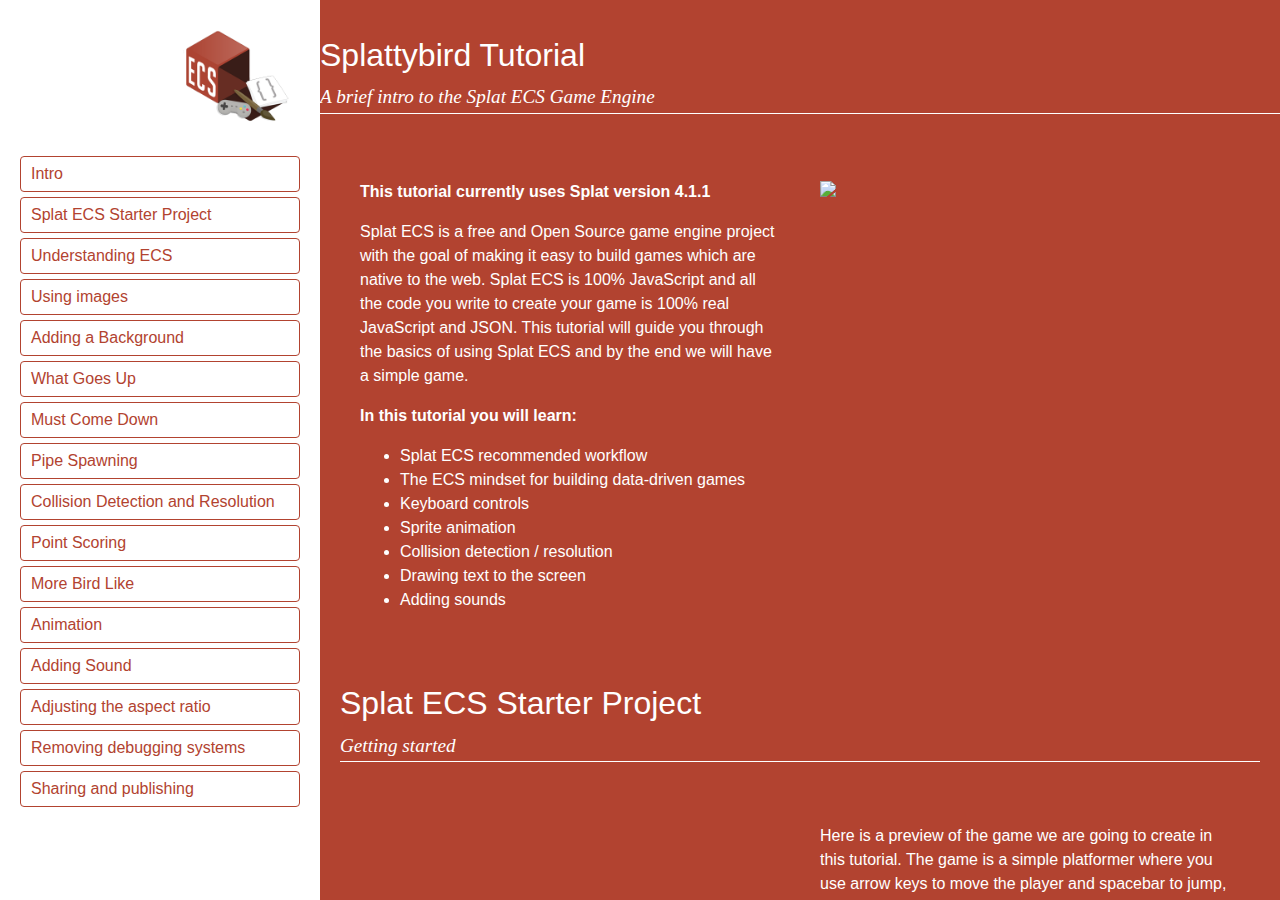
==== commit 76bf0b1c: "added steps 1-10" ====
--- a/tutorial/index.html
+++ b/tutorial/index.html
@@ -22,17 +22,15 @@
 				<a href="#gettingStarted"><li>Splat ECS Starter Project</li></a>
 				<a href="#understandingECS"><li>Understanding ECS</li></a>
 				<a href="#images"><li>Using images</li></a>
-				<a href="#keepingOnScreen"><li>Keeping the player on the screen</li></a>
-				<a href="#addingBackground"><li>Adding a background</li></a>
-				<a href="#gravity"><li>Gravity</li></a>
-				<a href="#jumping"><li>Jumping</li></a>
-				<a href="#platforms"><li>Adding platforms</li></a>
-				<a href="#morePlatforms"><li>Adding more platforms</li></a>
-				<a href="#fixJumping"><li>Fixing jumping</li></a>
-				<a href="#animations"><li>Animations</li></a>
-				<a href="#pickups"><li>Pickups!</li></a>
-				<a href="#score"><li>Keeping score</li></a>
-				<a href="#sound"><li>Sound</li></a>
+				<a href="#background"><li>Adding a Background</li></a>
+				<a href ="#flapping"><li>What Goes Up</li></a>
+				<a href ="#gravity"><li>Must Come Down</li></a>
+				<a href ="#randomization"><li>Pipe Spawning</li></a>
+				<a href ="#collisions "><li>Collision Detection and Resolution</li></a>
+				<a href="#points"><li>Point Scoring</li></a>
+				<a href ="#rotation"><li>More Bird Like</li></a>
+				<a href ="#animation"><li>Animation</li></a>
+				<a href="#sound"><li>Adding Sound</li></a>
 				<a href="#aspect"><li>Adjusting the aspect ratio</li></a>
 				<a href="#debug"><li>Removing debugging systems</li></a>
 				<a href="#publishing"><li>Sharing and publishing</li></a>
@@ -42,7 +40,7 @@
 	</div> <!-- end col1-4 -->
 <div class="col3-4" style="height: 100vh; overflow-x: scroll; position: relative;">
 <header>
-		<h2>Splatformer Tutorial</h2>
+		<h2>Splattybird Tutorial</h2>
 	<em class="sub whiteText">A brief intro to the Splat ECS Game Engine</em>
 
 </header>
@@ -89,9 +87,7 @@
 <div class="flexrow">
 	<div class="col1-2">
 		<div class="module">
-			<video controls style="max-width: 100%;" poster="img/screenshot_015.png">
-				<source src="mov/step_015.mp4" type='video/mp4;codecs="avc1.42E01E, mp4a.40.2"' />
-			</video>
+			<!-- Put Finished Game Screenshot Here -->
 		</div>
 	</div>
 	<div class="col1-2">
@@ -365,10 +361,7 @@
 <div class="flexrow">
 	<div class="col1-2">
 		<div class="module">
-			<video controls style="max-width: 100%;" poster="img/screenshot_001.png">
-				<source src="mov/step_001.mp4" type='video/mp4;codecs="avc1.42E01E, mp4a.40.2"' />
-			</video>
-
+			<!--Put Screenshot Here Step 1 -->
 		</div>
 	</div>
 	<div class="col1-2">
@@ -377,7 +370,7 @@
 
 			<p>First download the assets pack for this game here:</p>
 
-			<a class="btn" href="https://github.com/SplatJS/Splatformer-Tutorial/raw/master/splatformer_assets_pack.zip"><i class="fa fa-file-archive-o"></i>Splatformer Assets Pack</a>
+			<a class="btn" href="https://github.com/SplatJS/Splattybird-Tutorial/raw/master/Splattybird_assets_pack.zip"><i class="fa fa-file-archive-o"></i>Splattybird Assets Pack</a>
 
 			<p> When you unzip the file you will find two folders, images &amp; sounds, copy all of the images into your game's <strong>/src/img/</strong> and <strong>/src/sounds/</strong>.</p>
 
@@ -420,7 +413,7 @@
 	</div>
 	<div class="col1-2">
 		<div class="module">
-			<a href="https://github.com/SplatJS/Splatformer-Tutorial/tree/master/step_001/src" target="_blank" class="btn"><i class="fa fa-code"></i> view code for checkpoint 1</a>
+			<a href="https://github.com/SplatJS/Splattybird-Tutorial/tree/master/step_001/src" target="_blank" class="btn"><i class="fa fa-code"></i> view code for checkpoint 1</a>
 		</div>
 	</div>
 </div>
@@ -429,11 +422,7 @@
 <div class="flexrow">
 	<div class="col1-2">
 		<div class="module">
-			<video controls style="max-width: 100%;" poster="img/screenshot_002.png">
-				<source src="mov/step_002.mp4" type='video/mp4;codecs="avc1.42E01E, mp4a.40.2"' />
-			</video>
-
-
+			<!-- Put Step 2 Screenshot Here -->
 		</div>
 	</div>
 	<div class="col1-2">
@@ -471,7 +460,7 @@
 	</div>
 	<div class="col1-2">
 		<div class="module">
-			<a href="https://github.com/SplatJS/Splatformer-Tutorial/tree/master/step_002/src" target="_blank" class="btn"><i class="fa fa-code"></i> view code for checkpoint 2</a>
+			<a href="https://github.com/SplatJS/Splattybird-Tutorial/tree/master/step_002/src" target="_blank" class="btn"><i class="fa fa-code"></i> view code for checkpoint 2</a>
 		</div>
 	</div>
 </div>
@@ -490,12 +479,7 @@
 <div class="flexrow">
 	<div class="col1-2">
 		<div class="module">
-			<video controls style="max-width: 100%;" poster="img/screenshot_003.png">
-				<source src="mov/step_003.mp4" type='video/mp4;codecs="avc1.42E01E, mp4a.40.2"' />
-			</video>
-
-
-
+			<!-- Put Step 3 Screenshot Here -->
 		</div>
 	</div>
 	<div class="col1-2">
@@ -612,7 +596,7 @@
 	</div>
 	<div class="col1-2">
 		<div class="module">
-			<a href="https://github.com/SplatJS/Splatformer-Tutorial/tree/master/step_003/src" target="_blank" class="btn"><i class="fa fa-code"></i> view code for checkpoint 3</a>
+			<a href="https://github.com/SplatJS/Splattybird-Tutorial/tree/master/step_003/src" target="_blank" class="btn"><i class="fa fa-code"></i> view code for checkpoint 3</a>
 		</div>
 	</div>
 </div>
@@ -631,9 +615,7 @@
 <div class="flexrow">
 	<div class="col1-2">
 		<div class="module">
-			<video controls style="max-width: 100%;" poster="img/screenshot_004.png">
-				<source src="mov/step_004.mp4" type='video/mp4;codecs="avc1.42E01E, mp4a.40.2"' />
-			</video>
+			<!-- Put Step 4 Screenshot Here -->
 		</div>
 	</div>
 	<div class="col1-2">
@@ -680,7 +662,7 @@
 	</div>
 	<div class="col1-2">
 		<div class="module">
-			<a href="https://github.com/SplatJS/Splatformer-Tutorial/tree/master/step_004/src" target="_blank" class="btn"><i class="fa fa-code"></i> view code for checkpoint 4</a>
+			<a href="https://github.com/SplatJS/Splattybird-Tutorial/tree/master/step_004/src" target="_blank" class="btn"><i class="fa fa-code"></i> view code for checkpoint 4</a>
 		</div>
 	</div>
 </div>
@@ -699,9 +681,7 @@
 <div class="flexrow">
 	<div class="col1-2">
 		<div class="module">
-			<video controls style="max-width: 100%;" poster="img/screenshot_005.png">
-				<source src="mov/step_005.mp4" type='video/mp4;codecs="avc1.42E01E, mp4a.40.2"' />
-			</video>
+			<!-- Put Step 5 Screenshot Here -->
 		</div>
 	</div>
 	<div class="col1-2">
@@ -849,7 +829,7 @@
 	</div>
 	<div class="col1-2">
 		<div class="module">
-			<a href="https://github.com/SplatJS/Splatformer-Tutorial/tree/master/step_005/src" target="_blank" class="btn"><i class="fa fa-code"></i> view code for checkpoint 5</a>
+			<a href="https://github.com/SplatJS/Splattybird-Tutorial/tree/master/step_005/src" target="_blank" class="btn"><i class="fa fa-code"></i> view code for checkpoint 5</a>
 		</div>
 	</div>
 </div>
@@ -869,10 +849,7 @@
 <div class="flexrow">
 	<div class="col1-2">
 		<div class="module">
-			<video controls style="max-width: 100%;" poster="img/screenshot_006.png">
-				<source src="mov/step_006.mp4" type='video/mp4;codecs="avc1.42E01E, mp4a.40.2"' />
-			</video>
-
+			<!-- Put Step 6 Screenshot Here -->
 		</div>
 	</div>
 	<div class="col1-2">
@@ -979,7 +956,7 @@
 	</div>
 	<div class="col1-2">
 		<div class="module">
-			<a href="https://github.com/SplatJS/Splatformer-Tutorial/tree/master/step_006/src" target="_blank" class="btn"><i class="fa fa-code"></i> view code for checkpoint 6</a>
+			<a href="https://github.com/SplatJS/Splattybird-Tutorial/tree/master/step_006/src" target="_blank" class="btn"><i class="fa fa-code"></i> view code for checkpoint 6</a>
 		</div>
 	</div>
 </div>
@@ -999,11 +976,7 @@
 <div class="flexrow">
 	<div class="col1-2">
 		<div class="module">
-			<video controls style="max-width: 100%;" poster="img/screenshot_007.png">
-				<source src="mov/step_007.mp4" type='video/mp4;codecs="avc1.42E01E, mp4a.40.2"' />
-			</video>
-
-
+			<!-- Put Step 7 Screenshot Here -->
 		</div>
 	</div>
 	<div class="col1-2">
@@ -1161,7 +1134,7 @@
 	</div>
 	<div class="col1-2">
 		<div class="module">
-			<a href="https://github.com/SplatJS/Splatformer-Tutorial/tree/master/step_007/src" target="_blank" class="btn"><i class="fa fa-code"></i> view code for checkpoint 7</a>
+			<a href="https://github.com/SplatJS/Splattybird-Tutorial/tree/master/step_007/src" target="_blank" class="btn"><i class="fa fa-code"></i> view code for checkpoint 7</a>
 		</div>
 	</div>
 </div>
@@ -1181,10 +1154,7 @@
 <div class="flexrow">
 	<div class="col1-2">
 		<div class="module">
-			<video controls style="max-width: 100%;" poster="img/screenshot_008.png">
-				<source src="mov/step_008.mp4" type='video/mp4;codecs="avc1.42E01E, mp4a.40.2"' />
-			</video>
-
+			<!-- Put Step 8 Screenshot Here -->
 		</div>
 	</div>
 	<div class="col1-2">
@@ -1264,7 +1234,7 @@
 	</div>
 	<div class="col1-2">
 		<div class="module">
-			<a href="https://github.com/SplatJS/Splatformer-Tutorial/tree/master/step_008/src" target="_blank" class="btn"><i class="fa fa-code"></i> view code for checkpoint 8</a>
+			<a href="https://github.com/SplatJS/Splattybird-Tutorial/tree/master/step_008/src" target="_blank" class="btn"><i class="fa fa-code"></i> view code for checkpoint 8</a>
 		</div>
 	</div>
 </div>
@@ -1284,9 +1254,7 @@
 <div class="flexrow">
 	<div class="col1-2">
 		<div class="module">
-			<video controls style="max-width: 100%;" poster="img/screenshot_009.png">
-				<source src="mov/step_009.mp4" type='video/mp4;codecs="avc1.42E01E, mp4a.40.2"' />
-			</video>
+						<!-- Put Step 9 Screenshot Here -->
 		</div>
 	</div>
 	<div class="col1-2">
@@ -1350,7 +1318,7 @@
 	</div>
 	<div class="col1-2">
 		<div class="module">
-			<a href="https://github.com/SplatJS/Splatformer-Tutorial/tree/master/step_009/src" target="_blank" class="btn"><i class="fa fa-code"></i> view code for checkpoint 9</a>
+			<a href="https://github.com/SplatJS/Splattybird-Tutorial/tree/master/step_009/src" target="_blank" class="btn"><i class="fa fa-code"></i> view code for checkpoint 9</a>
 		</div>
 	</div>
 </div>
@@ -1365,9 +1333,7 @@
 <div class="flexrow">
 	<div class="col1-2">
 		<div class="module">
-			<video controls style="max-width: 100%;" poster="img/screenshot_010.png">
-				<source src="mov/step_010.mp4" type='video/mp4;codecs="avc1.42E01E, mp4a.40.2"' />
-			</video>
+			<!-- Put Step 10 Screenshot Here -->
 		</div>
 	</div>
 	<div class="col1-2">
@@ -1509,7 +1475,7 @@
 	</div>
 	<div class="col1-2">
 		<div class="module">
-			<a href="https://github.com/SplatJS/Splatformer-Tutorial/tree/master/step_010/src" target="_blank" class="btn"><i class="fa fa-code"></i> view code for checkpoint 10</a>
+			<a href="https://github.com/SplatJS/Splattybird-Tutorial/tree/master/step_010/src" target="_blank" class="btn"><i class="fa fa-code"></i> view code for checkpoint 10</a>
 		</div>
 	</div>
 </div>
@@ -1526,9 +1492,7 @@
 <div class="flexrow">
 	<div class="col1-2">
 		<div class="module">
-			<video controls style="max-width: 100%;" poster="img/screenshot_011.png">
-				<source src="mov/step_011.mp4" type='video/mp4;codecs="avc1.42E01E, mp4a.40.2"' />
-			</video>
+			<!-- Put Step 11 Screenshot Here -->
 		</div>
 	</div>
 	<div class="col1-2">
@@ -1692,7 +1656,7 @@
 	</div>
 	<div class="col1-2">
 		<div class="module">
-			<a href="https://github.com/SplatJS/Splatformer-Tutorial/tree/master/step_011/src" target="_blank" class="btn"><i class="fa fa-code"></i> view code for checkpoint 11</a>
+			<a href="https://github.com/SplatJS/Splattybird-Tutorial/tree/master/step_011/src" target="_blank" class="btn"><i class="fa fa-code"></i> view code for checkpoint 11</a>
 		</div>
 	</div>
 </div>
@@ -1712,9 +1676,7 @@
 <div class="flexrow">
 	<div class="col1-2">
 		<div class="module">
-			<video controls style="max-width: 100%;" poster="img/screenshot_012.png">
-				<source src="mov/step_012.mp4" type='video/mp4;codecs="avc1.42E01E, mp4a.40.2"' />
-			</video>
+						<!-- Put Step 12 Screenshot Here -->
 		</div>
 	</div>
 	<div class="col1-2">
@@ -1831,7 +1793,7 @@
 	</div>
 	<div class="col1-2">
 		<div class="module">
-			<a href="https://github.com/SplatJS/Splatformer-Tutorial/tree/master/step_012/src" target="_blank" class="btn"><i class="fa fa-code"></i> view code for checkpoint 12</a>
+			<a href="https://github.com/SplatJS/Splattybird-Tutorial/tree/master/step_012/src" target="_blank" class="btn"><i class="fa fa-code"></i> view code for checkpoint 12</a>
 		</div>
 	</div>
 </div>
@@ -1851,9 +1813,7 @@
 <div class="flexrow">
 	<div class="col1-2">
 		<div class="module">
-			<video controls style="max-width: 100%;" poster="img/screenshot_013.png">
-				<source src="mov/step_013.mp4" type='video/mp4;codecs="avc1.42E01E, mp4a.40.2"' />
-			</video>
+			<!-- Put Step 13 Screenshot Here -->
 		</div>
 	</div>
 	<div class="col1-2">
@@ -1956,7 +1916,7 @@
 	</div>
 	<div class="col1-2">
 		<div class="module">
-			<a href="https://github.com/SplatJS/Splatformer-Tutorial/tree/master/step_013/src" target="_blank" class="btn"><i class="fa fa-code"></i> view code for checkpoint 13</a>
+			<a href="https://github.com/SplatJS/Splattybird-Tutorial/tree/master/step_013/src" target="_blank" class="btn"><i class="fa fa-code"></i> view code for checkpoint 13</a>
 		</div>
 	</div>
 </div>
@@ -1976,9 +1936,7 @@
 <div class="flexrow">
 	<div class="col1-2">
 		<div class="module">
-			<video controls style="max-width: 100%;" poster="img/screenshot_014.png">
-				<source src="mov/step_014.mp4" type='video/mp4;codecs="avc1.42E01E, mp4a.40.2"' />
-			</video>
+			<!-- Put Step 14 Screenshot Here -->
 		</div>
 	</div>
 	<div class="col1-2">
@@ -2027,7 +1985,7 @@
 	</div>
 	<div class="col1-2">
 		<div class="module">
-			<a href="https://github.com/SplatJS/Splatformer-Tutorial/tree/master/step_014/src" target="_blank" class="btn"><i class="fa fa-code"></i> view code for checkpoint 14</a>
+			<a href="https://github.com/SplatJS/Splattybird-Tutorial/tree/master/step_014/src" target="_blank" class="btn"><i class="fa fa-code"></i> view code for checkpoint 14</a>
 		</div>
 	</div>
 </div>
@@ -2047,9 +2005,7 @@
 <div class="flexrow">
 	<div class="col1-2">
 		<div class="module">
-			<video controls style="max-width: 100%;" poster="img/screenshot_015.png">
-				<source src="mov/step_015.mp4" type='video/mp4;codecs="avc1.42E01E, mp4a.40.2"' />
-			</video>
+			<!-- Put Step 15 Screenshot Here -->
 		</div>
 	</div>
 	<div class="col1-2">
@@ -2097,7 +2053,7 @@
 	</div>
 	<div class="col1-2">
 		<div class="module">
-			<a href="https://github.com/SplatJS/Splatformer-Tutorial/tree/master/step_015/src" target="_blank" class="btn"><i class="fa fa-code"></i> view code for checkpoint 15</a>
+			<a href="https://github.com/SplatJS/Splattybird-Tutorial/tree/master/step_015/src" target="_blank" class="btn"><i class="fa fa-code"></i> view code for checkpoint 15</a>
 		</div>
 	</div>
 </div>
